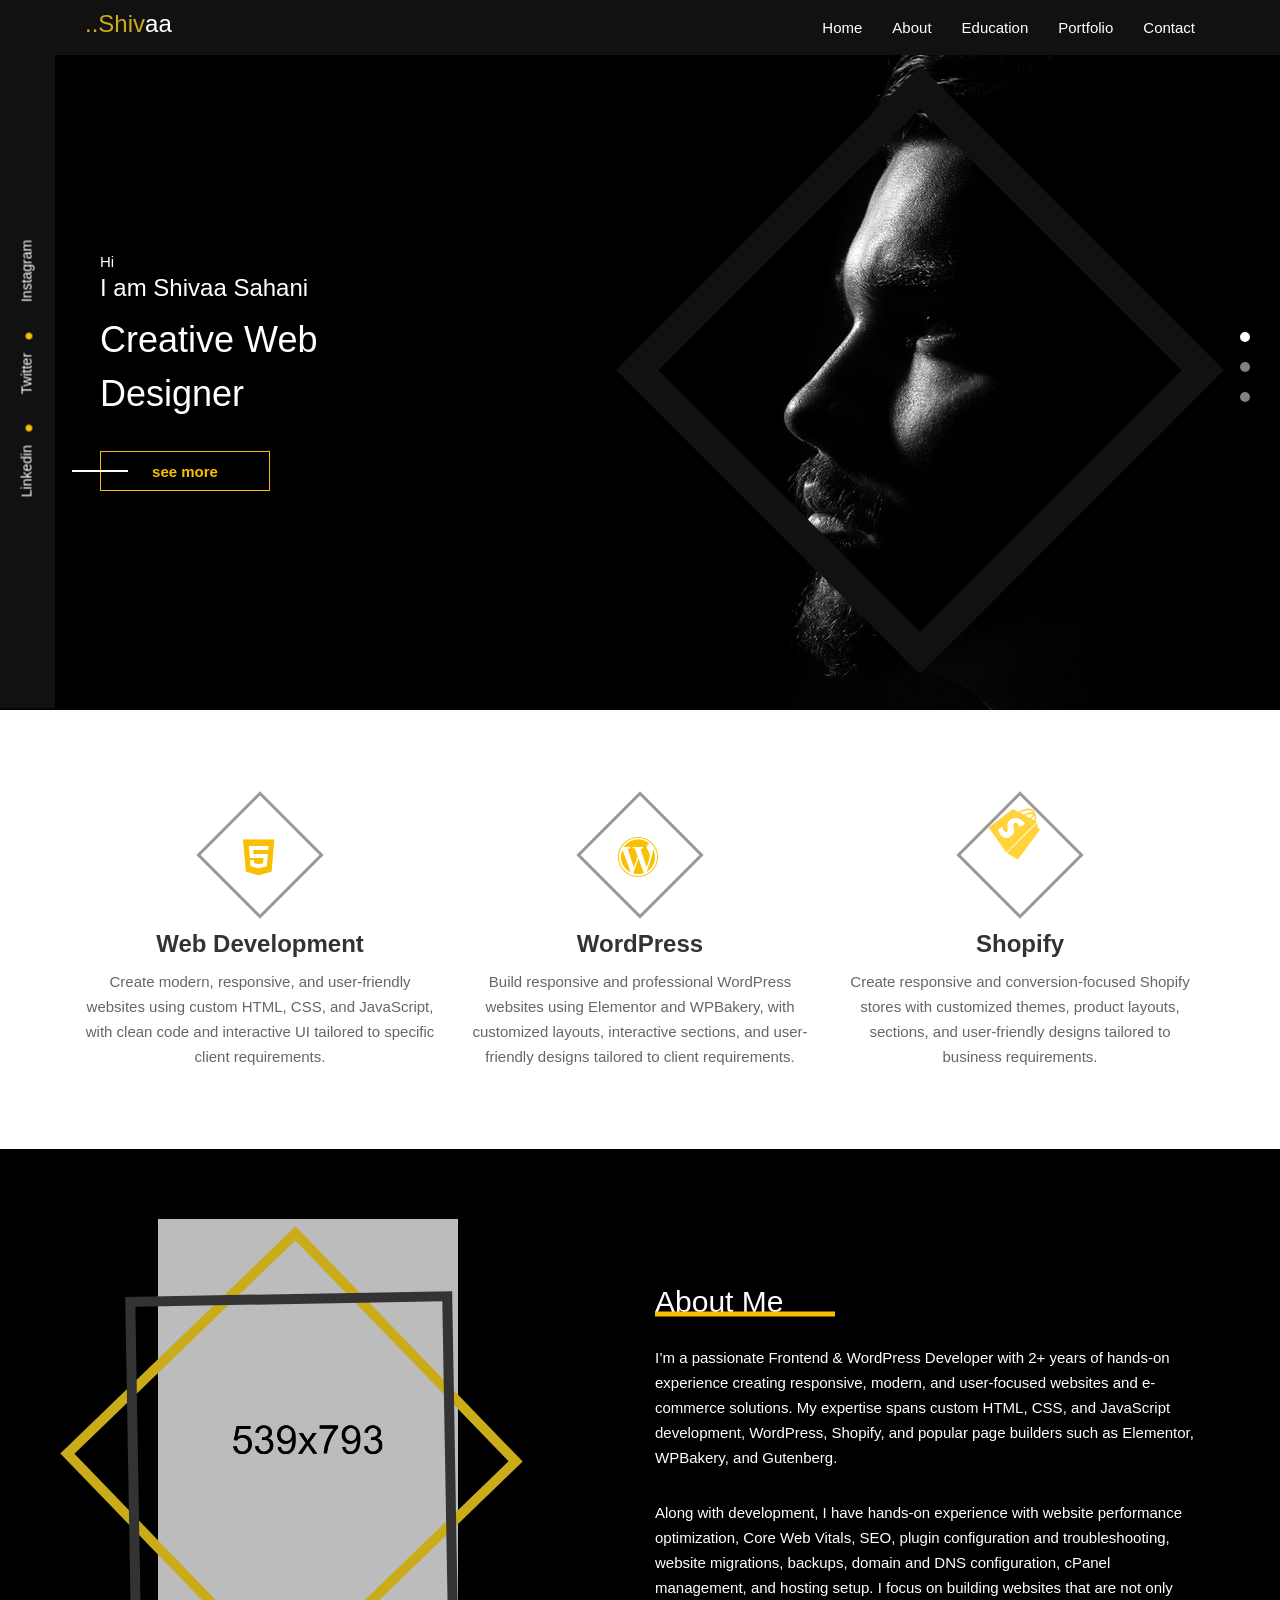
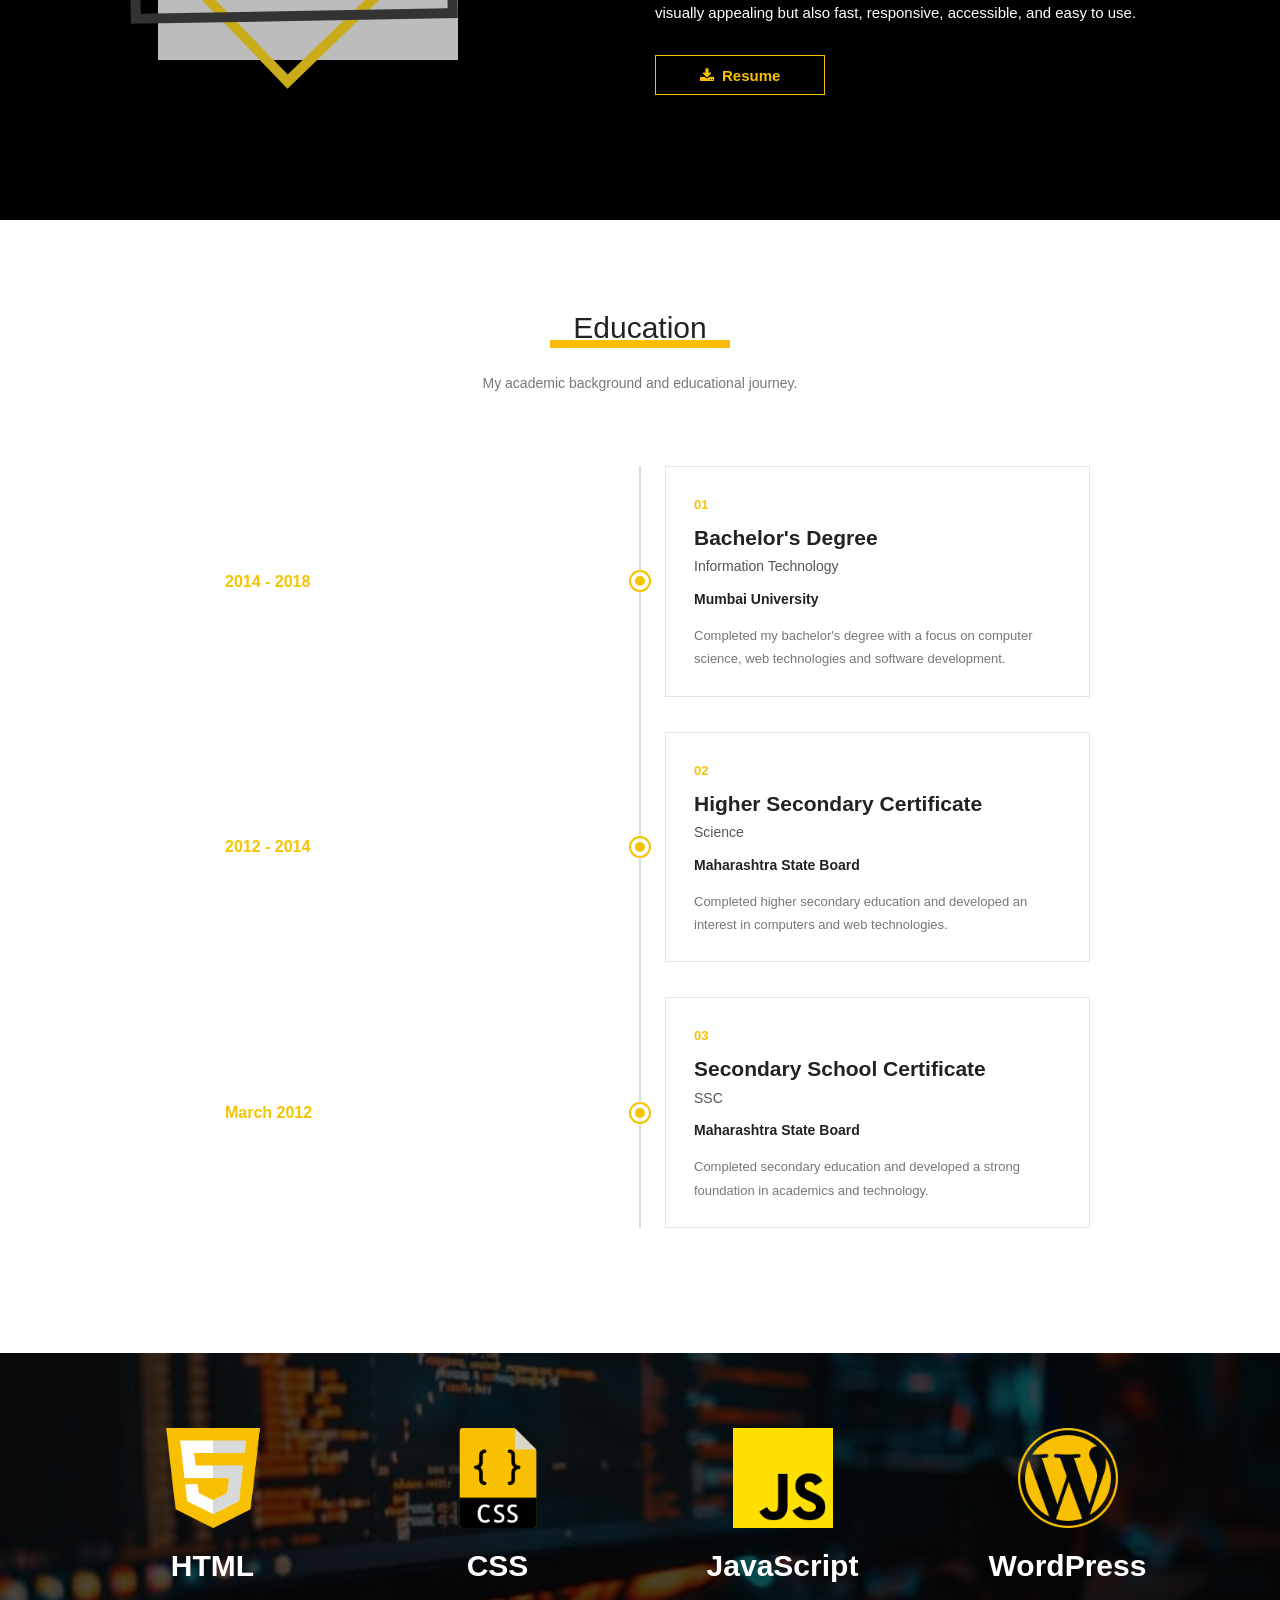
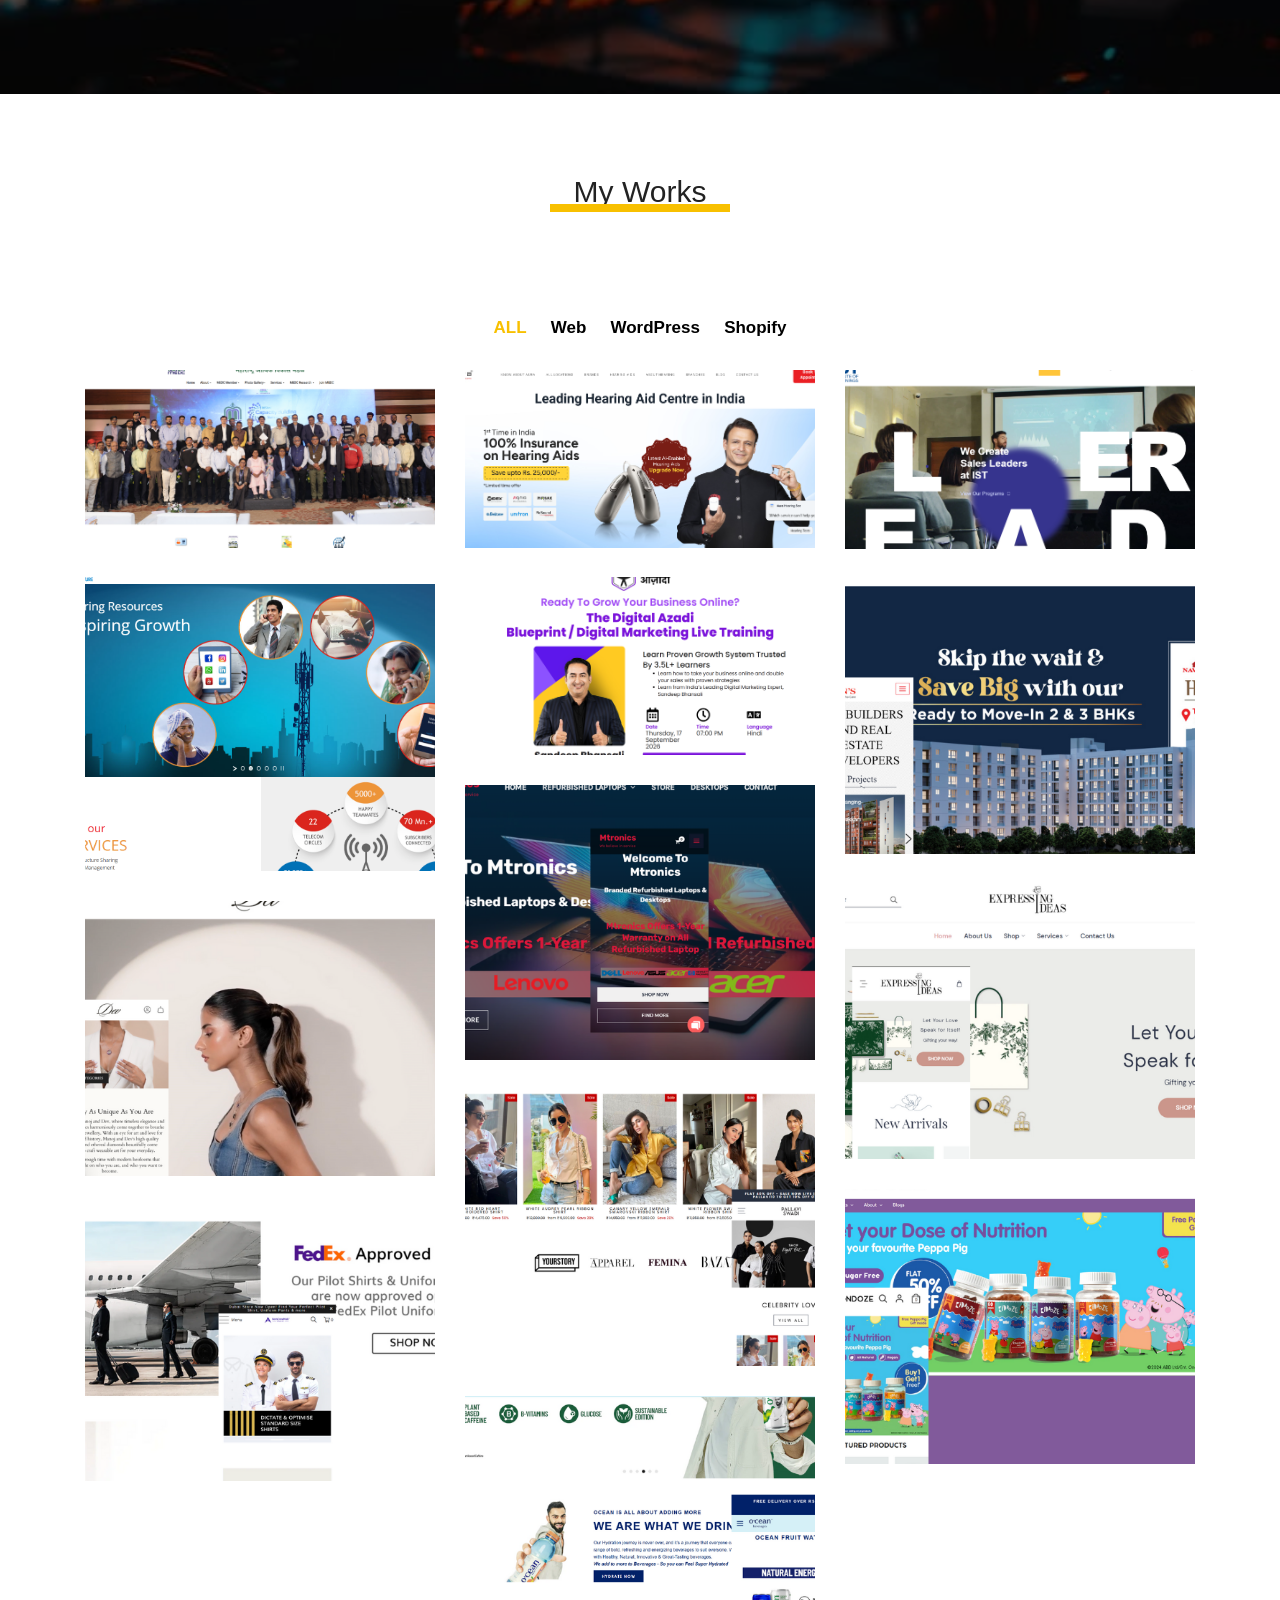
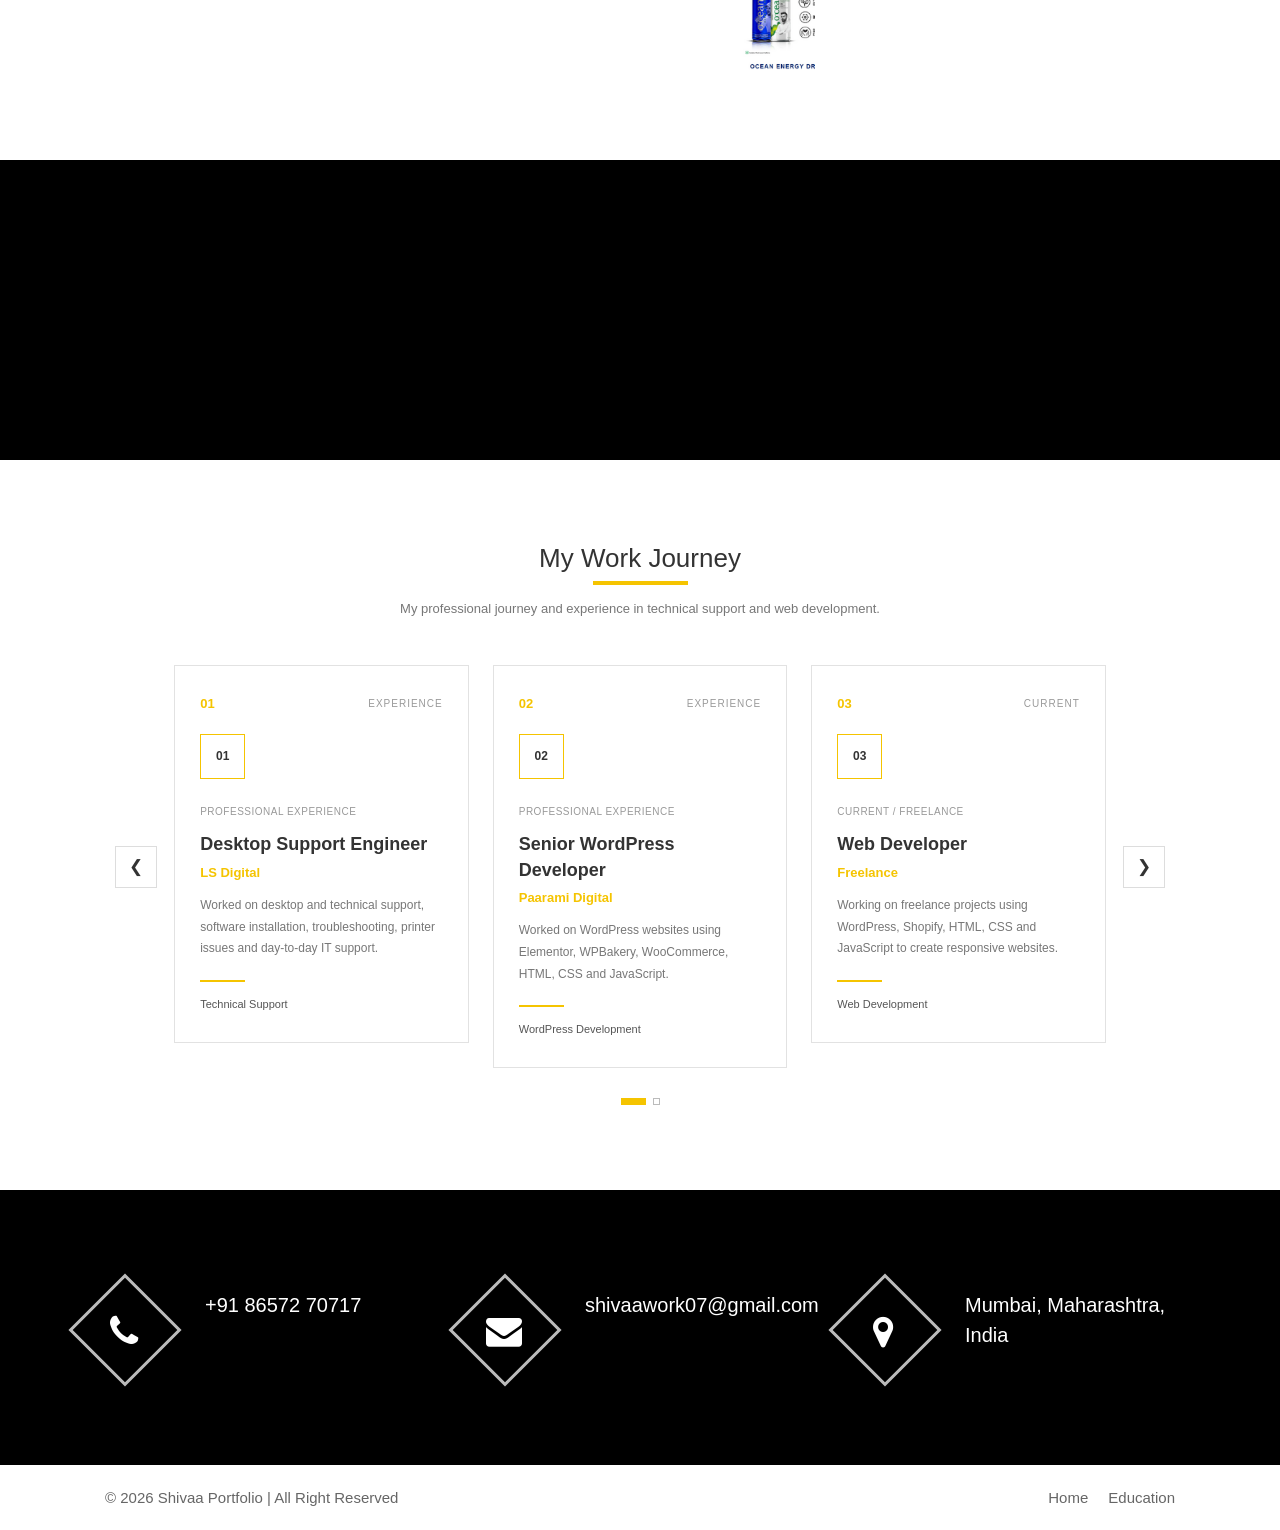
==== index.html @ a4d8ce39 "My Portfolio First Commit" ====
<!doctype html>
<html class="no-js" lang="">

<head>
    <meta charset="utf-8">
    <meta http-equiv="x-ua-compatible" content="ie=edge">
    <title>Shivaa Sahani | Portfolio</title>
    <meta name="description" content="">
    <meta name="viewport" content="width=device-width, initial-scale=1">
    <link rel="manifest" href="site.webmanifest">
    <link rel="shortcut icon" type="image/png" href="img/favicon.png">
    <!-- Place favicon.ico in the root directory -->
    <!-- normalize.css -->
    <link rel="stylesheet" href="css/normalize.css">
    <!-- bootstrap.min. -->
    <link rel="stylesheet" href="css/bootstrap.min.css">
    <!-- slicknav.min.css -->
    <link rel="stylesheet" href="css/slicknav.min.css">
    <!--font-awesome.min.css -->
    <link rel="stylesheet" href="css/font-awesome.min.css">
    <!-- owl.carousel.min.css -->
    <link rel="stylesheet" href="css/owl.carousel.min.css">
    <!-- main.css -->
    <link rel="stylesheet" href="main.css">
    <!-- responsive.css -->
    <link rel="stylesheet" href="css/responsive.css">
</head>

<body>
    <!-- prelaoder start -->
    <!-- <div id="preloader-wrapper">
        <div class="preloader-wave-effect"></div>
    </div> -->
    <!-- prelaoder end -->
    <header class="sticky-header">
        <div class="header-area">
            <div class="container">
                <div class="row">
                    <div class="col-lg-3 col-sm-4">
                        <div class="logo">
                            <a href="index.html">
                                <h1><span>..Shiv</span>aa</h1>
                            </a>
                        </div>
                    </div>
                    <div class="col-lg-9 col-sm-8 d-none d-lg-block ">
                        <div class="header-menu">
                            <ul class=" mobail-menu d-flex">
                                <li><a href="#home">Home</a></li>
                                <li><a href="#about">About</a></li>
                                <li><a href="#education">Education</a></li>
                                <li><a href="#portfolio">Portfolio</a></li>
                                <!-- <li><a href="#">pages</a>
                                    <ul class="dropdown_style">
                                        <li><a href="blog.html">blog</a></li>
                                        <li><a href="blog-details.html">blog details</a></li>
                                    </ul>
                                </li> -->
                                <li><a href="#contact">Contact</a></li>
                            </ul>
                        </div>
                    </div>
                    <div class="col-12 d-block d-lg-none">
                        <div class="menu">
                        </div>
                    </div>
                </div>
            </div>
        </div>
    </header>
    <!-- header-area end -->
    <!-- slider-area start -->
    <div id="home" class="slider-area">
        <div class="social-area d-flex">
            <ul class="d-flex">
                <li>
                    <a href="https://www.linkedin.com/in/shivkumar-sahani/" target="_blank">
                        Linkedin
                        <i class="fa fa-circle" aria-hidden="true"></i>
                    </a>
                </li>
                <li><a href="">Twitter <i class="fa fa-circle" aria-hidden="true"></i></a></li>
                <li><a href="">Instagram</a></li>
            </ul>
        </div>
        <div class="slider-active owl-carousel">
            <div class="single-slider">
                <div class="container">
                    <div class="slider-content">
                        <div class="col-lg-5 col-md-8">
                            <span>Hi</span>
                            <h4>I am Shivaa Sahani</h4>
                            <h2>Creative Web<span class="d-block">Designer</span></h2>
                            <div class="btn-style btn-style2 btn-sub"><a href="#">see more</a></div>
                        </div>
                    </div>
                </div>
            </div>
            <div class="single-slider slider-2">
                <div class="container">
                    <div class="slider-content">
                        <div class="col-lg-5">
                            <span>Hi</span>
                            <h4>I am Shivaa Sahani</h4>
                            <h2>WordPress <span class="d-block">Expert</span></h2>
                            <div class="btn-style btn-style2 btn-sub"><a href="#">see more</a></div>
                        </div>
                    </div>
                </div>
            </div>
            <div class="single-slider">
                <div class="container">
                    <div class="slider-content">
                        <div class="col-lg-5">
                            <span>Hi</span>
                            <h4>I am Shivaa Sahani</h4>
                            <h2>Shopify <span class="d-block"> Developer</span></h2>
                            <div class="btn-style btn-style2 btn-sub"><a href="#">see more</a></div>
                        </div>
                    </div>
                </div>
            </div>
        </div>
    </div>
    <!-- slider-area end -->
    <!-- service-area start -->
    <div class="service-area">
        <div class="container">
            <div class="service-item">
                <div class="row">
                    <div class="col-lg-4 col-md-6">
                        <div class="service-single">
                            <span><i class="fa fa-html5" aria-hidden="true"></i><i class=""></i></span>
                            <h2>Web Development</h2>
                            <p>Create modern, responsive, and user-friendly websites using custom HTML, CSS, and
                                JavaScript, with clean code and interactive UI tailored to specific client requirements.
                            </p>
                            <!-- <a href="#">Read More...</a> -->
                        </div>
                    </div>
                    <div class="col-lg-4 col-md-6">
                        <div class="service-single">
                            <span><i class="fa fa-wordpress" aria-hidden="true"></i></span>
                            <h2>WordPress</h2>
                            <p>Build responsive and professional WordPress websites using Elementor and WPBakery, with
                                customized layouts, interactive sections, and user-friendly designs tailored to client
                                requirements.
                            </p>
                            <!-- <a href="#">Read More...</a> -->
                        </div>
                    </div>
                    <div class="col-lg-4 col-md-6">
                        <div class="service-single">
                            <span>
                                <svg xmlns="http://www.w3.org/2000/svg"
                                    viewBox="0 0 848 848"><!--!Font Awesome Free v7.3.1 by @fontawesome - https://fontawesome.com License - https://fontawesome.com/license/free Copyright 2026 Fonticons, Inc.-->
                                    <path fill="rgb(255, 212, 59)"
                                        d="M388.5 104.1c-.2-1.1-.7-2.1-1.5-2.8s-1.8-1.2-2.9-1.2c-2 0-37.2-.8-37.2-.8s-21.6-20.8-29.6-28.8l0 432.7 125.7-31.2s-54-365.5-54.4-367.9zM288.9 70.5c-1.9-6.1-4.3-11.9-7.2-17.6-10.4-20-26-30.9-44.4-30.9-1.3 0-2.7 .1-4 .4-.4-.8-1.2-1.2-1.6-2-8-8.8-18.4-12.8-30.8-12.4-24 .8-48 18-67.2 48.8-13.6 21.6-24 48.8-26.8 70.1-27.6 8.4-46.8 14.4-47.2 14.8-14 4.4-14.4 4.8-16 18-1.2 10-38 291.8-38 291.8l302.6 52.5 0-438.3c-1.5 .1-2.9 .2-4.4 .4 0 0-5.6 1.6-14.8 4.4zM233.6 87.7c-16 4.8-33.6 10.4-50.8 15.6 4.8-18.8 14.4-37.6 25.6-50 4.4-4.4 10.4-9.6 17.2-12.8 6.8 14.4 8.4 34 8 47.2zM200.8 24.4c5-.2 10 1.1 14.4 3.6-6.4 3.2-12.8 8.4-18.8 14.4-15.2 16.4-26.8 42-31.6 66.5-14.4 4.4-28.8 8.8-42 12.8 8.8-38.4 41.2-96.4 78-97.2zM154.4 244.6c1.6 25.6 69.2 31.2 73.2 91.7 2.8 47.6-25.2 80.1-65.6 82.5-48.8 3.2-75.6-25.6-75.6-25.6l10.4-44s26.8 20.4 48.4 18.8c14-.8 19.2-12.4 18.8-20.4-2-33.6-57.2-31.6-60.8-86.9-3.2-46.4 27.2-93.3 94.5-97.7 26-1.6 39.2 4.8 39.2 4.8l-15.2 57.6s-17.2-8-37.6-6.4c-29.6 2-30 20.8-29.6 25.6zM249.6 82.9c0-12-1.6-29.2-7.2-43.6 18.4 3.6 27.2 24 31.2 36.4-7.2 2-15.2 4.4-24 7.2z" />
                                </svg>
                            </span>
                            <h2>Shopify</h2><i class="fa-brands fa-shopify"></i>
                            <p>Create responsive and conversion-focused Shopify stores with customized themes, product
                                layouts, sections, and user-friendly designs tailored to business requirements.
                            </p>
                            <!-- <a href="#">Read More...</a> -->
                        </div>
                    </div>
                </div>
            </div>
        </div>
    </div>
    <!-- service-area end -->
    <!-- about-area start -->
    <div id="about" class="about-area">
        <div class="container">
            <div class="about-item">
                <div class="row">
                    <div class="col-lg-5">
                        <div class="about-img">
                            <img src="img/about/1.jpg" alt="">
                        </div>
                    </div>
                    <div class="col-lg-6  offset-lg-1">
                        <div class="about-content">
                            <h2>About Me</h2>
                            <p>I’m a passionate Frontend & WordPress Developer with 2+ years of hands-on experience
                                creating responsive, modern, and user-focused websites and e-commerce solutions. My
                                expertise spans custom HTML, CSS, and JavaScript development, WordPress, Shopify, and
                                popular page builders such as Elementor, WPBakery, and Gutenberg. </p>
                            <p>Along with development, I have hands-on experience with website performance optimization,
                                Core Web Vitals, SEO, plugin configuration and troubleshooting, website migrations,
                                backups, domain and DNS configuration, cPanel management, and hosting setup. I focus on
                                building websites that are not only visually appealing but also fast, responsive,
                                accessible, and easy to use.</p>
                            <div class="btn-style">
                                <a href="./files/SHIVKUMAR_SAHANI_0.1.pdf" download>
                                    <i class="fa fa-download"></i>&nbsp;
                                    Resume
                                </a>
                            </div>
                        </div>
                    </div>
                </div>
            </div>
        </div>
    </div>
    <!-- about-area end -->
    <!-- ========================= EDUCATION SECTION START ========================= -->
    <section class="education-section" id="education">
        <div class="container">

            <!-- Section Heading -->
            <div class="section-title">
                <h2>Education</h2>
                <!-- <span></span> -->
                <p>
                    My academic background and educational journey.
                </p>
            </div>

            <!-- Education Timeline -->
            <div class="education-timeline">

                <!-- Education Item 1 -->
                <div class="education-item">

                    <div class="education-year">
                        <span>2014 - 2018</span>
                    </div>

                    <div class="education-dot"></div>

                    <div class="education-content">
                        <span class="education-number">01</span>

                        <h3>Bachelor's Degree</h3>

                        <h4>Information Technology</h4>

                        <p class="education-institute">
                            Mumbai University
                        </p>

                        <p class="education-description">
                            Completed my bachelor's degree with a focus on
                            computer science, web technologies and software
                            development.
                        </p>
                    </div>

                </div>


                <!-- Education Item 2 -->
                <div class="education-item">

                    <div class="education-year">
                        <span>2012 - 2014</span>
                    </div>

                    <div class="education-dot"></div>

                    <div class="education-content">
                        <span class="education-number">02</span>

                        <h3>Higher Secondary Certificate</h3>

                        <h4>Science</h4>

                        <p class="education-institute">
                            Maharashtra State Board
                        </p>

                        <p class="education-description">
                            Completed higher secondary education and developed
                            an interest in computers and web technologies.
                        </p>
                    </div>

                </div>


                <!-- Education Item 3 -->
                <div class="education-item">

                    <div class="education-year">
                        <span>March 2012</span>
                    </div>

                    <div class="education-dot"></div>

                    <div class="education-content">
                        <span class="education-number">03</span>

                        <h3>Secondary School Certificate</h3>

                        <h4>SSC</h4>

                        <p class="education-institute">
                            Maharashtra State Board
                        </p>

                        <p class="education-description">
                            Completed secondary education and developed a strong
                            foundation in academics and technology.
                        </p>
                    </div>

                </div>

            </div>

        </div>
    </section>
    <!-- ========================= EDUCATION SECTION END ========================= -->
    <!-- testimonial-area start -->
    <div class="testimonial-area">
        <div class="container">
            <div class="testimonial-active owl-carousel ">
                <div class="testimonial-single text-center">
                    <div class="testimonial-img">
                        <img src="img/testimonial/HTML.png" alt="">
                    </div>
                    <div class="testimonial-content">
                        <!-- <p><i class="fa fa-quote-left" aria-hidden="true"></i> There are many variations of passages of
                            Lorem Ipsum available, but the majority have suffered alteration in some form, by injected
                            humour,</p> -->
                        <h4>HTML</h4>
                        <!-- <span>Mumbai University</span> -->
                    </div>

                </div>
                <div class="testimonial-single text-center">
                    <div class="testimonial-img">
                        <img src="img/testimonial/CSS.png" alt="">
                    </div>
                    <div class="testimonial-content">
                        <h4>CSS</h4>
                    </div>
                </div>
                <div class="testimonial-single text-center">
                    <div class="testimonial-img">
                        <img src="img/testimonial/js.png" alt="">
                    </div>
                    <div class="testimonial-content">
                        <h4>JavaScript</h4>
                    </div>
                </div>
                <div class="testimonial-single text-center">
                    <div class="testimonial-img">
                        <img src="img/testimonial/wordpress-logo.png" alt="">
                    </div>
                    <div class="testimonial-content">
                        <h4>WordPress</h4>
                    </div>
                </div>
                <div class="testimonial-single text-center">
                    <div class="testimonial-img">
                        <img src="img/testimonial/shopify.png" alt="">
                    </div>
                    <div class="testimonial-content">
                        <h4>Shopify</h4>
                    </div>
                </div>
                <div class="testimonial-single text-center">
                    <div class="testimonial-img">
                        <img src="img/testimonial/react.png" alt="">
                    </div>
                    <div class="testimonial-content">
                        <h4>React.js</h4>
                    </div>
                </div>
                <div class="testimonial-single text-center">
                    <div class="testimonial-img">
                        <img src="img/testimonial/python.png" alt="">
                    </div>
                    <div class="testimonial-content">
                        <h4>Python</h4>
                    </div>
                </div>
            </div>
        </div>
    </div>
    <!-- testimonial-area end -->
    <!-- protfolio-area start -->
    <div id="portfolio" class="prtfolio-area">
        <div class="container">
            <div class="row">
                <div class="col-lg-12">
                    <div class="section-title text-center">
                        <h2>My Works</h2>
                    </div>
                </div>
            </div>
            <div class="col-lg-12">
                <div class="portfolio-menu text-center">
                    <button class="active" data-filter="*">ALL</button>
                    <button data-filter=".cat1" class="">Web </button>
                    <button data-filter=".cat2" class="">WordPress</button>
                    <button data-filter=".cat3" class="">Shopify</button>
                    <!-- <button data-filter=".cat4" class="">Card</button> -->
                    <!-- <button data-filter=".cat5" class="">Development</button> -->
                </div>
            </div>
            <div class="row grid">
                <!-- ------------- custom HTML ------------- -->
                <div class="col-lg-4 grid-item cat1col-sm-6 cat1">
                    <div class="protfolio-img">
                        <a href="https://medcindia.com/" target="_blank">
                            <img src="img/protfolio/mh.png" alt="">
                            <div class="protfolio-content">
                                <h4>MEDC</h4>
                                <span>Maharashtra Economic Development Council</span>
                            </div>
                        </a>
                    </div>
                </div>
                <!-- ------------------- WordPress ------------ -->
                <div class="col-lg-4 grid-item cat2 col-sm-6">
                    <div class="protfolio-img">
                        <a href="https://aurahearingaid.com/" target="_blank">
                            <img src="img/protfolio/aura.png" alt="">
                            <div class="protfolio-content">
                                <h4>Aura</h4>
                                <span>Aura Hearing Aid</span>
                            </div>
                        </a>
                    </div>
                </div>
                <div class="col-lg-4 grid-item cat2 col-sm-6">
                    <div class="protfolio-img">
                        <a href="https://www.istskills.com/" target="_blank">
                            <img src="img/protfolio/ist.png" alt="">
                            <div class="protfolio-content">
                                <h4>IST Institute</h4>
                                <span>Institute of Skills & Trainings</span>
                            </div>
                        </a>
                    </div>
                </div>
                <div class="col-lg-4 grid-item cat2 col-sm-6">
                    <div class="protfolio-img">
                        <a href="https://www.gtlinfra.com/" target="_blank">
                            <img src="img/protfolio/gtl.png" alt="">
                            <div class="protfolio-content">
                                <h4>GTL Infra</h4>
                                <span>Infrastructure</span>
                            </div>
                        </a>
                    </div>
                </div>
                <div class="col-lg-4 grid-item cat2 col-sm-6">
                    <div class="protfolio-img">
                        <a href="https://lp.digitalazadi.com/" target="_blank">
                            <img src="img/protfolio/digital_azadi.png" alt="">
                            <div class="protfolio-content">
                                <h4>Digital Azadi</h4>
                                <span>Digital Marketing</span>
                            </div>
                        </a>
                    </div>
                </div>
                <div class="col-lg-4 grid-item cat2 col-sm-6">
                    <div class="protfolio-img">
                        <a href="https://navins.in/" target="_blank">
                            <img src="img/protfolio/navins.png" alt="">
                            <div class="protfolio-content">
                                <h4>Navins </h4>
                                <span>The Home Makers Who care</span>
                            </div>
                        </a>
                    </div>
                </div>
                <div class="col-lg-4 grid-item cat2 col-sm-6">
                    <div class="protfolio-img">
                        <a href="https://mtronics.in/" target="_blank">
                            <img src="img/protfolio/mtronics.png" alt="">
                            <div class="protfolio-content">
                                <h4>M-Tronics</h4>
                                <span>Refurbished Laptops</span>
                            </div>
                        </a>
                    </div>
                </div>
                <!-- -------------- Shopify ------------ -->
                <div class="col-lg-4 grid-item cat3 col-sm-6">
                    <div class="protfolio-img">
                        <a href="https://expressingideas.in/" target="_blank">
                            <img src="img/protfolio/ExpressingIdeas.png" alt="">
                            <div class="protfolio-content">
                                <h4>Expressing Ideas </h4>
                                <span>Envelopes</span>
                            </div>
                        </a>
                    </div>
                </div>
                <div class="col-lg-4 grid-item cat3 col-sm-6">
                    <div class="protfolio-img">
                        <a href="https://jewelsbydev.com/" target="_blank">
                            <img src="img/protfolio/manoAndDev.png" alt="">
                            <div class="protfolio-content">
                                <h4>Jewelsbydev</h4>
                                <span>Jewellery</span>
                            </div>
                        </a>
                    </div>
                </div>
                <div class="col-lg-4 grid-item cat3 col-sm-6">
                    <div class="protfolio-img">
                        <a href="https://pallaviswadi.com/" target="_blank">
                            <img src="img/protfolio/pallaviSwadi.png" alt="">
                            <div class="protfolio-content">
                                <h4>Pallavi Swadi</h4>
                                <span>Cloth</span>
                            </div>
                        </a>
                    </div>
                </div>
                <div class="col-lg-4 grid-item cat3 col-sm-6">
                    <div class="protfolio-img">
                        <a href="https://www.fundozedaily.com/" target="_blank">
                            <img src="img/protfolio/fundoze.png" alt="">
                            <div class="protfolio-content">
                                <h4>Fundoze</h4>
                                <span>Nutrition</span>
                            </div>
                        </a>
                    </div>
                </div>
                <div class="col-lg-4 grid-item cat3 col-sm-6">
                    <div class="protfolio-img">
                        <a href="https://bomcrewmall.com/" target="_blank">
                            <img src="img/protfolio/bomCrewMall.png" alt="">
                            <div class="protfolio-content">
                                <h4>BomCrewMall</h4>
                                <span>Uniforms & Gear</span>
                            </div>
                        </a>
                    </div>
                </div>
                <div class="col-lg-4 grid-item cat3 col-sm-6">
                    <div class="protfolio-img">
                        <a href="https://oceanbeverages.in/" target="_blank">
                            <img src="img/protfolio/ocean.png" alt="">
                            <div class="protfolio-content">
                                <h4>Ocean Beverages</h4>
                                <span>Drink Water</span>
                            </div>
                        </a>
                    </div>
                </div>

                <!-- <div class="col-lg-4 grid-item cat1 cat5 cat4 col-sm-6">
                    <div class="protfolio-img">
                        <img src="img/protfolio/5.jpg" alt="">
                        <div class="protfolio-content">
                            <h4>Mock Up Design</h4>
                            <span>Print Design</span>
                        </div>
                    </div>
                </div>
                <div class="col-lg-4 grid-item cat1 cat5 cat3 col-sm-6">
                    <div class="protfolio-img">
                        <img src="img/protfolio/4.jpg" alt="">
                        <div class="protfolio-content">
                            <h4>Mock Up Design</h4>
                            <span>Print Design</span>
                        </div>
                    </div>
                </div>
                <div class="col-lg-4 grid-item cat5 cat2 cat3  col-sm-6">
                    <div class="protfolio-img">
                        <img src="img/protfolio/6.jpg" alt="">
                        <div class="protfolio-content">
                            <h4>Mock Up Design</h4>
                            <span>Print Design</span>
                        </div>
                    </div>
                </div> -->
            </div>
        </div>
    </div>
    <!-- protfolio-area end -->

    <!-- bg Banner start -->
    <section class="hero-video">

        <video class="hero-video-bg" autoplay muted loop playsinline preload="auto">
            <source src="/files/bg-video.mp4" type="video/mp4">
            Your browser does not support the video tag.
        </video>

        <div class="hero-overlay"></div>
    </section>
    <!-- bg Banner end -->

    <!-- My Wokr journey start -->
    <section class="work-journey" id="work-journey">

        <div class="work-journey-container">

            <!-- Section Heading -->
            <div class="work-journey-title">
                <h2>My Work Journey</h2>
                <span></span>
            </div>

            <p class="work-journey-intro">
                My professional journey and experience in technical
                support and web development.
            </p>


            <!-- Slider -->
            <div class="journey-slider">

                <!-- Previous Button -->
                <button class="journey-arrow journey-prev" aria-label="Previous experience">
                    &#10094;
                </button>


                <!-- Slider View -->
                <div class="journey-slider-view">

                    <div class="journey-track">


                        <!-- =================================
                         SLIDE 01
                    ================================= -->

                        <div class="journey-slide">

                            <div class="journey-card">

                                <div class="journey-card-top">

                                    <span class="journey-number">
                                        01
                                    </span>

                                    <span class="journey-label">
                                        Experience
                                    </span>

                                </div>

                                <div class="journey-icon">
                                    <span>01</span>
                                </div>

                                <span class="journey-period">
                                    Professional Experience
                                </span>

                                <h3>
                                    Desktop Support Engineer
                                </h3>

                                <h4>
                                    LS Digital
                                </h4>

                                <p>
                                    Worked on desktop and technical support,
                                    software installation, troubleshooting,
                                    printer issues and day-to-day IT support.
                                </p>

                                <div class="journey-line"></div>

                                <span class="journey-role">
                                    Technical Support
                                </span>

                            </div>

                        </div>


                        <!-- =================================
                         SLIDE 02
                    ================================= -->

                        <div class="journey-slide">

                            <div class="journey-card">

                                <div class="journey-card-top">

                                    <span class="journey-number">
                                        02
                                    </span>

                                    <span class="journey-label">
                                        Experience
                                    </span>

                                </div>

                                <div class="journey-icon">
                                    <span>02</span>
                                </div>

                                <span class="journey-period">
                                    Professional Experience
                                </span>

                                <h3>
                                    Senior WordPress Developer
                                </h3>

                                <h4>
                                    Paarami Digital
                                </h4>

                                <p>
                                    Worked on WordPress websites using
                                    Elementor, WPBakery, WooCommerce,
                                    HTML, CSS and JavaScript.
                                </p>

                                <div class="journey-line"></div>

                                <span class="journey-role">
                                    WordPress Development
                                </span>

                            </div>

                        </div>


                        <!-- =================================
                         SLIDE 03
                    ================================= -->

                        <div class="journey-slide">

                            <div class="journey-card">

                                <div class="journey-card-top">

                                    <span class="journey-number">
                                        03
                                    </span>

                                    <span class="journey-label">
                                        Current
                                    </span>

                                </div>

                                <div class="journey-icon">
                                    <span>03</span>
                                </div>

                                <span class="journey-period">
                                    Current / Freelance
                                </span>

                                <h3>
                                    Web Developer
                                </h3>

                                <h4>
                                    Freelance
                                </h4>

                                <p>
                                    Working on freelance projects using
                                    WordPress, Shopify, HTML, CSS and
                                    JavaScript to create responsive websites.
                                </p>

                                <div class="journey-line"></div>

                                <span class="journey-role">
                                    Web Development
                                </span>

                            </div>

                        </div>


                        <!-- =================================
                         SLIDE 04
                    ================================= -->

                        <div class="journey-slide">

                            <div class="journey-card">

                                <div class="journey-card-top">

                                    <span class="journey-number">
                                        04
                                    </span>

                                    <span class="journey-label">
                                        Skills
                                    </span>

                                </div>

                                <div class="journey-icon">
                                    <span>04</span>
                                </div>

                                <span class="journey-period">
                                    Professional Growth
                                </span>

                                <h3>
                                    Frontend Developer
                                </h3>

                                <h4>
                                    HTML • CSS • JavaScript
                                </h4>

                                <p>
                                    Continued developing frontend skills
                                    with responsive layouts, custom
                                    interfaces and modern web technologies.
                                </p>

                                <div class="journey-line"></div>

                                <span class="journey-role">
                                    Frontend Development
                                </span>

                            </div>

                        </div>


                    </div>

                </div>


                <!-- Next Button -->
                <button class="journey-arrow journey-next" aria-label="Next experience">
                    &#10095;
                </button>

            </div>


            <!-- Slider Dots -->
            <div class="journey-dots"></div>

        </div>

    </section>
    <!-- My Wokr journey end -->
    <!-- news-area start -->
    <!-- <div id="blog" class="news-area">
        <div class="container">
            <div class="row">
                <div class="col-lg-12">
                    <div class="section-title section-title2 text-center">
                        <h2>Latest News</h2>
                    </div>
                </div>
            </div>
            <div class="row">
                <div class="col-lg-4 col-md-6">
                    <div class="news-single">
                        <div class="news-img">
                            <img src="img/news/1.jpg" alt="">
                        </div>
                        <div class="news-content">
                            <h4>Everything is easy when you think it easy</h4>
                            <a href="#">By : Admin</a>
                            <p>simply dummy text of the printing and typesetting industry. Lorem Ipsum has been the
                                industry's standard dummy text ever since</p>
                            <div class="btn-2"><a href="#">Read More</a></div>
                        </div>
                    </div>
                </div>
                <div class="col-lg-4 col-md-6">
                    <div class="news-single">
                        <div class="news-img">
                            <img src="img/news/2.jpg" alt="">
                        </div>
                        <div class="news-content">
                            <h4>Everything is easy when you think it easy</h4>
                            <a href="#">By : Admin</a>
                            <p>simply dummy text of the printing and typesetting industry. Lorem Ipsum has been the
                                industry's standard dummy text ever since</p>
                            <div class="btn-2"><a href="#">Read More</a></div>
                        </div>
                    </div>
                </div>
                <div class="col-lg-4 col-md-6">
                    <div class="news-single">
                        <div class="news-img">
                            <img src="img/news/3.jpg" alt="">
                        </div>
                        <div class="news-content">
                            <h4>Everything is easy when you think it easy</h4>
                            <a href="#">By : Admin</a>
                            <p>simply dummy text of the printing and typesetting industry. Lorem Ipsum has been the
                                industry's standard dummy text ever since</p>
                            <div class="btn-2"><a href="#">Read More</a></div>
                        </div>
                    </div>
                </div>
            </div>
        </div>
    </div> -->
    <!-- news-area end -->

    <!-- contact area start -->
    <!-- <div id="contact" class="contact-area">
        <div class="container">
            <div class="row">
                <div class="col-lg-12">
                    <div class="section-title section-title2 text-center">
                        <h2>contact me</h2>
                    </div>
                </div>
            </div>
            <div class="row">
                <div class="col-lg-3 col-md-4">
                    <div class="contact-info">
                        <h4>Contact Info.</h4>
                        <ul>
                            <li><i class="fa fa-map-marker"></i></li>
                            <li>Your street 310,Your Area Dremshot,Califonia, USA</li>
                        </ul>
                        <ul>
                            <li><i class="fa fa-mobile"></i></li>
                            <li>(11) 0123-45678</li>
                        </ul>
                        <ul>
                            <li><i class="fa fa-envelope"></i></li>
                            <li>your email@yahoo.com</li>
                        </ul>
                    </div>
                </div>
                <div class="col-lg-9 col-md-8"> -->
    <!-- leave comment area start -->
    <!-- <div class="form-area">
                        <h4 class="comment-title">Send Your Message</h4>
                        <p class="cnt-subtitle">Duis aliquet metus vel nunc convallis placerat. Maecenas erat dui,
                            rhoncus a est vel,</p>
                        <div class="screen-reader-response"></div>
                        <form action="mail.php" method="post" id="cf">
                            <div class="row">
                                <div class="col-md-6">
                                    <input type="text" id="name" name="name" placeholder="Name">
                                </div>
                                <div class="col-md-6">
                                    <input type="text" id="phone" name="phone" placeholder="Phone Number">
                                </div>
                            </div>
                            <div class="row">
                                <div class="col-md-6">
                                    <input type="text" id="name" name="name" placeholder="Name">
                                </div>
                                <div class="col-md-6">
                                    <input type="text" id="phone" name="phone" placeholder="Phone Number">
                                </div>
                            </div>
                            <textarea name="msg" id="msg" placeholder="Type Comment"></textarea>
                            <input type="submit" name="submit" id="c_submit" value="Submit Now">
                        </form>
                    </div> -->
    <!-- leave comment area end -->
    <!-- </div>
            </div>
        </div>
    </div> -->
    <!-- contact area end -->
    <!-- footer-area start -->
    <div class="footer-area" id="contact">
        <div class="container">
            <div class="footer-item">
                <div class="row">
                    <div class="col-lg-4 col-md-4">
                        <div class="footer-single">
                            <ul>
                                <li>
                                    <a href="tel:+918657270717">
                                        <span>
                                            <i class="fa fa-phone"></i>
                                        </span>
                                        +91 86572 70717
                                    </a>
                                </li>
                            </ul>
                        </div>
                    </div>
                    <div class="col-lg-4 col-md-4">
                        <div class="footer-single">
                            <ul>
                                <li>
                                    <a href="mailto:shivaawork07@gmail.com">
                                        <span>
                                            <i class="fa fa-envelope"></i>
                                        </span>shivaawork07@gmail.com
                                    </a>
                                </li>
                            </ul>
                        </div>
                    </div>
                    <div class="col-lg-4 col-md-4">
                        <div class="footer-single">
                            <ul>
                                <li>
                                    <a href="#">
                                        <span><i class="fa fa-map-marker"></i></span>
                                        Mumbai, Maharashtra, India
                                    </a>
                                </li>
                            </ul>
                        </div>
                    </div>
                </div>
            </div>
        </div>
    </div>
    <!-- footer-area end -->
    <!-- footer-sub-area start-->
    <div class="footer-sub-area">
        <div class="container">
            <div class="footer-sub-content">
                <div class="row">
                    <div class="col-lg-6 col-sm-6">
                        <span>&copy; 2026 Shivaa Portfolio | All Right Reserved</span>
                    </div>
                    <div class="col-lg-6 col-sm-6">
                        <ul class="d-flex">
                            <li><a href="/">home</a></li>
                            <li><a href="#education">Education</a></li>
                            <!-- <li><a href="#contact">contact us</a></li> -->
                        </ul>
                    </div>
                </div>
            </div>
        </div>
    </div>
    <!-- footer-sub-area end-->
    <!-- scroll up start-->
    <a href="#scrolltop" class="scrollup"><i class="fa fa-angle-up"></i></a>
    <!-- scroll up end-->
    <!-- all js here -->
    <!-- modernizr-3.5.0.min.js -->
    <script src="js/vendor/modernizr-3.5.0.min.js"></script>
    <!-- jquery latest version -->
    <script src="js/vendor/jquery-3.2.1.min.js"></script>
    <!-- owl.carousel.min.js -->
    <script src="js/owl.carousel.min.js"></script>
    <!-- jquery.slicknav.min.js -->
    <script src="js/jquery.slicknav.min.js"></script>
    <!-- jquery-sticky-menu.js -->
    <script src="js/jquery-sticky-menu.js"></script>
    <!-- imageloded.min.js -->
    <script src="js/imageloded.min.js"></script>
    <!-- isotop.min.js -->
    <script src="js/isotop.min.js"></script>
    <!-- easing-min.js -->
    <script src="js/easing-min.js"></script>
    <!-- main.js -->
    <script src="js/main.js"></script>
</body>

</html>
---- main.css ----
/*-----------------------------------------------------------------------------------

    Template Name: amee.. - One Page paralax Portfolio Html Template
    Template URI: https://wpocean.com/tf/html/amee
    Description: amee.. - One Page paralax Portfolio Html Template
    Author: irsfoundation
    Author URI: https://wpocean.com
    Version: 1.0

-----------------------------------------------------------------------------------
    
    CSS INDEX
    ===================
  
    1. Home One
        1.1 Header Area
        1.2 slider-area
        1.3 service-area
        1.4 about-area
        1.5 protfolio-area
        1.6 testimonial-area
        1.7 news-area
        1.8 contact-area
        1.9 footer-area
        1.10 footer-sub-area

    8. Blog
    9.blog-details


-----------------------------------------------------------------------------------*/


/*============================================
* 1. Home One / 1.1 Header Area
*=============================================*/

* {
    margin: 0;
    padding: 0;
}

@import url('https://fonts.googleapis.com/css?family=Poppins:300,400,500,600,700');

body {
    color: #666;
    font-family: 'Poppins', sans-serif;
    font-size: 15px;
    line-height: 25px;
}

h1,
h2,
h3,
h4,
h5,
h6 {
    color: #333;
    margin-bottom: 10px;
}

p {
    margin: 0px;
}

img {
    max-width: 100%;
}

a {
    text-decoration: none;
    color: #333;
}

div,
button,
a,
i {
    transition: all .3s;
    -webkit-transition: all .3s;
    -moz-transition: all .3s;
}

a:hover {
    color: #00a3be;
}

a:hover,
a:active.a:focus {
    text-decoration: none;
}

ul {
    margin: 0;
    padding: 0;
    list-style: none;
}

.header-area {
    background: #111;
}
.header-area2{
    background: transparent;
  
}

.sticky-header.sticky .header-area2{
    background: #111;
}
.logo h1 {
    font-size: 24px;
    font-weight: 500;
    margin-top: 10px;
    color: #fff;
}

.logo span {
    color: #caab1a;
}

.header-menu ul {
    justify-content: flex-end;
}

.header-menu ul li a {
    display: block;
    padding: 15px 0;
    position: relative;
    margin-right: 30px;
    color: #fff;
    text-transform: capitalize;
    z-index: 1;
}

.header-menu ul li a:before {
    content: "";
    position: absolute;
    left: 0;
    top: 50%;
    width: 100%;
    height: 5px;
    background: #f8c000;
    bottom: 0;
    transform: translateY(-50%);
    margin-top: 6px;
    z-index: -1;
    opacity: 0;
    transition: all .3s;
    -webkit-transition: all .3s;
    -moz-transition: all .3s;
}

.header-menu ul li a:hover:before {
    opacity: 1;
}

.header-menu ul li {
    position: relative;
}

ul.dropdown_style {
    position: absolute;
    width: 200px;
    background: #111;
    padding: 20px;
    top: 100%;
    left: 0;
    opacity: 0;
    visibility: hidden;
    transition: all .5s;
    transform-origin: top;
    transform: scaleY(0);
}

ul.dropdown_style li a {
    padding: 0px;
    display: inline-block;
    padding: 5px 0;
}

.header-menu ul li:hover ul {
    transform: scaleY(1);
    opacity: 1;
    visibility: visible;
}

.header-menu ul li:last-child a {
    margin-right: 0px;
}

.slicknav_menu {
    background: none;
}

.slicknav_btn {
    margin-top: -40px;
    margin-right: -6px;
}

.slicknav_menu .slicknav_menutxt {
    display: none;
}

.slicknav_nav a {
    outline: none;
}

.slicknav_menu .slicknav_icon {
    padding: 0px;
    margin-right: 5px;
}

.sticky-header {
    width: 100%;
    z-index: 99;
    position: fixed;
}

.slicknav_nav a:hover{
    background: transparent;
    color: #fff;
}
.slicknav_nav .slicknav_row:hover {
    background: transparent;
}
.slicknav_nav .slicknav_arrow {
    float: right;
}
.slicknav_nav ul{
    position: static !important;
    visibility: visible;
    opacity: 1;
    transform: scaleY(1);
    -webkit-transform: scaleY(1);
    -moz-transform: scaleY(1);
    width: auto;
    padding: 0;
}
.slicknav_menu .slicknav_icon {
    margin: 0px;
}
.slicknav_btn {
    padding: 11px;
}
/*======================================
slider-area start
=========================================*/

.slider-area {
    position: relative;
}

.single-slider {
    background: url(img/slider/silder_1.jpg);
    height: 680px;
    background-position: center;
    display: flex;
    justify-content: center;
    flex-direction: column;
    margin-top: 30px;
}

.slider-2 {
    background: url(img/slider/silder_2.jpg);
    background-position: center;
    height: 680px;
    margin-top: 30px;
}

.slider-content {
    color: #fff;
}

.slider-content h4 {
    font-size: 24px;
    font-weight: 400;
    color: #fff;
}

.slider-content h2 {
    font-size: 36px;
    font-weight: 400;
    color: #fff;
    line-height: 54px;
}

.slider-active .owl-nav {
    display: none;
}

.btn-style a {
    display: block;
    width: 170px;
    height: 40px;
    border: 1px solid #f8c000;
    line-height: 40px;
    text-align: center;
    color: #f8c000;
    margin-top: 30px;
    position: relative;
    transition: all .3s;
    -webkit-transition: all .3s;
    -moz-transition: all .3s;
    font-weight: 700;
}

.btn-style a:hover {
    background: #f8c000;
    color: #333;
}

.btn-sub a:before {
    content: "";
    position: absolute;
    left: -29px;
    top: 50%;
    width: 56px;
    height: 2px;
    background: #fff;
    bottom: 0;
    transform: translateY(-50%);
    transition: all .3s;
    -webkit-transition: all .3s;
    -moz-transition: all .3s;
}

.btn-style a:hover:before {
    left: -65px;
}

.social-area {
    background: #111;
    position: absolute;
    left: -313px;
    top: 311px;
    z-index: 9;
    transform: rotate(-90deg);
    width: 680px;
    margin-top: 30px;
}

.social-area ul {
    margin: auto;
}

.social-area ul li a {
    display: block;
    padding: 15px;
    color: #fff;
    font-size: 14px;
}

.social-area li i {
    margin-left: 10px;
    font-size: 8px;
    color: #f8c000;
}

.slider-active .owl-dots {
    position: absolute;
    bottom: 0;
    right: 15px;
    text-align: center;
    top: 66%;
    transform: translateY(-65%);
}

.slider-active .owl-dot {
    height: 10px;
    width: 10px;
    background: gray;
    border-radius: 50%;
    margin: 20px 15px;
}

.slider-active .owl-dot.active {
    background: #fff;
}

.slider-item {
    position: relative;
}




/*=========================================
service-area start
===========================================*/

.service-area {
    padding: 100px 0 20px;
}


.service-single {
    text-align: center;
    margin-bottom: 60px;
}

.service-single span {
    display: block;
    font-size: 40px;
    width: 90px;
    height: 90px;
    border: 3px solid #999;
    margin: auto;
    text-align: center;
    line-height: 90px;
    color: #f8c000;
    transform: rotate(45deg);
    margin-bottom: 30px;
}

.service-single i {
    transform: rotate(-45deg);
}

.service-single h2 {
    font-size: 24px;
    font-weight: 600;
}

.service-single p {
    margin: 10px 0 20px;
}

.service-single a {
    color: #f8c000;
    font-size: 14px;
    font-weight: 600;
}

/*=======================================
about-area start
==========================================*/

.about-area {
    background: #000;
    overflow: hidden;
    padding: 70px 0 85px;
}
.about-img {
    width: 300px;
    margin: auto;
    position: relative;
}

.about-img:before {
    content: "";
    position: absolute;
    left: -30px;
    top: 75px;
    width: 327px;
    height: 327px;
    border: 10px solid #caab1a;
    transform: rotate(136deg);
    transition: all .5s;
}

.about-img:after {
    content: "";
    position: absolute;
    left: -30px;
    top: 75px;
    width: 327px;
    height: 327px;
    border: 10px solid #333;
    transform: rotate(-91deg);
    transition: all .5s;
    -webkit-transition: all .5s;
    -moz-transition: all .5s;
}
.about-img:hover:after{
    transform: rotate(0deg);
}
.about-img:hover:before{
    transform: rotate(45deg);
}

.about-content {
    padding: 65px 0px 40px;
}

.about-content h2 {
    position: relative;
    color: #fff;
    padding-bottom: 15px;
    font-size: 30px;
}

.about-content h2:before {
    content: "";
    position: absolute;
    left: 0;
    top: 50%;
    width: 180px;
    height: 5px;
    background: #f8c000;
    bottom: 0;
    transform: translateY(-50%);
    margin-top: 5px;
}

.about-content p {
    margin-bottom: 30px;
    color: #fff;
}

/* =========================
   EDUCATION SECTION START
========================= */

.education-section {
    position: relative;
    padding: 90px 0;
    background: #ffffff;
    overflow: hidden;
}

.education-section .container {
    width: 90%;
    max-width: 1100px;
    margin: 0 auto;
}


/* =========================
   SECTION TITLE
========================= */

.section-title {
    text-align: center;
    margin-bottom: 70px;
}

.section-title h2 {
    position: relative;
    display: inline-block;
    margin: 0;
    color: #222;
    font-size: 30px;
    font-weight: 500;
    text-transform: capitalize;
}

.section-title span {
    display: block;
    width: 100px;
    height: 4px;
    margin: 8px auto 15px;
    background: #f5c400;
}

.section-title p {
    margin: 0;
    color: #777;
    font-size: 14px;
}


/* =========================
   TIMELINE
========================= */

.education-timeline {
    position: relative;
    width: 100%;
    max-width: 900px;
    margin: 0 auto;
}

.education-timeline::before {
    content: "";
    position: absolute;
    top: 0;
    bottom: 0;
    left: 50%;
    width: 2px;
    background: #dddddd;
    transform: translateX(-50%);
}


/* =========================
   EDUCATION ITEM
========================= */

.education-item {
    position: relative;
    display: grid;
    grid-template-columns: 1fr 50px 1fr;
    align-items: center;
    min-height: 190px;
    margin-bottom: 35px;
}


/* =========================
   YEAR
========================= */

.education-year {
    padding: 20px 35px;
}

.education-year span {
    display: inline-block;
    color: #f5c400;
    font-size: 16px;
    font-weight: 600;
}


/* =========================
   TIMELINE DOT
========================= */

.education-dot {
    position: relative;
    z-index: 2;
    width: 18px;
    height: 18px;
    margin: 0 auto;
    border: 4px solid #ffffff;
    border-radius: 50%;
    background: #f5c400;
    box-shadow: 0 0 0 2px #f5c400;
}


/* =========================
   CONTENT CARD
========================= */

.education-content {
    position: relative;
    padding: 25px 28px;
    background: #ffffff;
    border: 1px solid #e5e5e5;
    transition:
        transform 0.3s ease,
        box-shadow 0.3s ease,
        border-color 0.3s ease;
}

.education-content:hover {
    transform: translateY(-5px);
    border-color: #f5c400;
    box-shadow: 0 10px 30px rgba(0, 0, 0, 0.08);
}


/* Number */

.education-number {
    display: block;
    margin-bottom: 8px;
    color: #f5c400;
    font-size: 13px;
    font-weight: 600;
}


/* Degree */

.education-content h3 {
    margin: 0 0 8px;
    color: #222;
    font-size: 21px;
    font-weight: 600;
}


/* Course */

.education-content h4 {
    margin: 0 0 12px;
    color: #555;
    font-size: 14px;
    font-weight: 500;
}


/* Institute */

.education-institute {
    margin: 0 0 12px;
    color: #222;
    font-size: 14px;
    font-weight: 600;
}


/* Description */

.education-description {
    margin: 0;
    color: #777;
    font-size: 13px;
    line-height: 1.8;
}


/* =========================
   ANIMATION
========================= */

.education-item {
    opacity: 0;
    transform: translateY(40px);
    transition:
        opacity 0.7s ease,
        transform 0.7s ease;
}

.education-item.show {
    opacity: 1;
    transform: translateY(0);
}


/* =========================
   TABLET
========================= */

@media (max-width: 768px) {

    .education-section {
        padding: 70px 0;
    }

    .education-timeline::before {
        left: 20px;
        transform: none;
    }

    .education-item {
        display: grid;
        grid-template-columns: 40px 1fr;
        min-height: auto;
        margin-bottom: 30px;
    }

    .education-year {
        grid-column: 2;
        grid-row: 1;
        padding: 0 0 10px;
    }

    .education-dot {
        grid-column: 1;
        grid-row: 2;
        margin: 0 auto;
    }

    .education-content {
        grid-column: 2;
        grid-row: 2;
    }

    .education-year span {
        font-size: 14px;
    }
}


/* =========================
   MOBILE
========================= */

@media (max-width: 480px) {

    .education-section {
        padding: 60px 0;
    }

    .education-section .container {
        width: 88%;
    }

    .section-title {
        margin-bottom: 50px;
    }

    .section-title h2 {
        font-size: 26px;
    }

    .section-title span {
        width: 80px;
        height: 3px;
    }

    .education-content {
        padding: 20px;
    }

    .education-content h3 {
        font-size: 18px;
    }

    .education-content h4 {
        font-size: 13px;
    }

    .education-description {
        font-size: 12px;
        line-height: 1.7;
    }
}

/*===========================================
protfolio-area start
=============================================*/

.prtfolio-area {
    padding: 80px 0 58px;
}

.portfolio-menu {
    margin-bottom: 20px;
}

.portfolio-menu button {
    border: none;
    background: none;
    padding: 10px;
    font-size: 17px;
    font-weight: 600;
    outline: none;
    cursor: pointer;
}

.portfolio-menu button.active {
    font-weight: 700;
    color: #f8c000;
}

.grid-item {
    margin-bottom: 30px;
}

.section-title h2 {
    padding-bottom: 5px;
    position: relative;
    font-size: 30px;
    margin-bottom: 20px;
}

.section-title2 h2 {
    padding-bottom: 5px;
    margin-bottom: 34px;
}

.section-title h2:before {
    content: "";
    position: absolute;
    left: 50%;
    width: 180px;
    height: 8px;
    background: #f8c000;
    bottom:3px;
    transform: translateX(-50%);
    z-index: 1;
}

.protfolio-img {
    position: relative;
    max-width: 100%;
}

.protfolio-img {
    overflow: hidden;
}

.protfolio-img img {
    transform: scale(1.2);
    transition: all .3s;
    -webkit-transition: all .3s;
    -moz-transition: all .3s;
}

.grid-item:hover .protfolio-img img {
    transform: scale(1);
}

.protfolio-content h4 {
    color: #fff;
    font-size:
}

.protfolio-content {
    position: absolute;
    left: 0;
    bottom: 0;
    transition: all .3s;
    width: 100%;
    text-align: center;
    background: #f8c000;
    padding: 15px;
    color: #fff;
    opacity: 0;
    transform: scaleY(0);
    transform-origin: bottom;
    transition: all .3s;
    -webkit-transition: all .3s;
    -moz-transition: all .3s;
}

.protfolio-content h4 {
    font-size: 18px;
    font-weight: 600;
    margin-bottom: 0px;
    text-transform: uppercase;
}

.protfolio-content span {
    font-size: 14px;
    font-weight: 600;
}

.protfolio-img:hover .protfolio-content {
    opacity: 1;
    transform: scaleY(1);
}


/* =========================================
   BG Banner start
========================================= */

.hero-video {
    position: relative;
    width: 100%;
    height: 300px;
    overflow: hidden;
    background: #000;
}

/* Background video */
.hero-video-bg {
    position: absolute;
    top: 50%;
    left: 50%;

    width: 100%;
    height: 100%;

    object-fit: cover;
    transform: translate(-50%, -50%);

    z-index: 0;
}

/* Dark overlay */
.hero-overlay {
    position: absolute;
    inset: 0;

    background: rgba(0, 0, 0, 0.45);

    z-index: 1;
}

/* Content */
.hero-content {
    position: relative;
    z-index: 2;

    height: 100%;

    display: flex;
    flex-direction: column;
    align-items: center;
    justify-content: center;

    text-align: center;
    color: #fff;
}

@media (max-width: 600px) {
    .hero-video {
    height: 250px;
    }
}


/* =========================================
   MY WORK JOURNEY
========================================= */

.work-journey {
    width: 100%;
    padding: 80px 0 85px;
    background: #ffffff;
    overflow: hidden;
}

.work-journey-container {
    width: 82%;
    max-width: 1150px;
    margin: 0 auto;
}


/* =========================================
   SECTION TITLE
========================================= */

.work-journey-title {
    text-align: center;
    margin-bottom: 12px;
}

.work-journey-title h2 {
    margin: 0;

    color: #333333;

    font-size: 26px;
    font-weight: 400;

    line-height: 1.4;
}

.work-journey-title span {
    display: block;

    width: 95px;
    height: 4px;

    margin: 5px auto 0;

    background: #f5c400;
}


/* =========================================
   INTRO
========================================= */

.work-journey-intro {
    width: 600px;
    max-width: 100%;

    margin: 0 auto 45px;

    color: #777777;

    font-size: 13px;
    line-height: 1.8;

    text-align: center;
}


/* =========================================
   SLIDER
========================================= */

.journey-slider {
    position: relative;

    display: flex;

    align-items: center;

    width: 100%;
}


/* =========================================
   SLIDER VIEW
========================================= */

.journey-slider-view {
    width: 100%;

    overflow: hidden;
}


/* =========================================
   TRACK
========================================= */

.journey-track {
    display: flex;

    transition:
        transform 0.5s ease;
}


/* =========================================
   SLIDE
========================================= */

.journey-slide {
    flex: 0 0 33.333333%;

    box-sizing: border-box;

    padding: 0 12px;
}


/* =========================================
   CARD
========================================= */

.journey-card {
    position: relative;

    min-height: 330px;

    padding: 25px;

    background: #ffffff;

    border: 1px solid #e2e2e2;

    box-sizing: border-box;

    transition:
        border-color 0.3s ease,
        transform 0.3s ease;
}

.journey-card:hover {
    border-color: #f5c400;

    transform: translateY(-4px);
}


/* =========================================
   CARD TOP
========================================= */

.journey-card-top {
    display: flex;

    align-items: center;

    justify-content: space-between;

    margin-bottom: 18px;
}


/* Number */

.journey-number {
    color: #f5c400;

    font-size: 13px;

    font-weight: 700;
}


/* Label */

.journey-label {
    color: #999999;

    font-size: 10px;

    text-transform: uppercase;

    letter-spacing: 1px;
}


/* =========================================
   ICON / NUMBER CIRCLE
========================================= */

.journey-icon {
    width: 45px;
    height: 45px;

    margin-bottom: 20px;

    display: flex;

    align-items: center;
    justify-content: center;

    border: 1px solid #f5c400;

    background: #ffffff;
}

.journey-icon span {
    color: #333333;

    font-size: 12px;

    font-weight: 600;
}


/* =========================================
   PERIOD
========================================= */

.journey-period {
    display: block;

    margin-bottom: 8px;

    color: #999999;

    font-size: 10px;

    text-transform: uppercase;

    letter-spacing: 0.5px;
}


/* =========================================
   JOB TITLE
========================================= */

.journey-card h3 {
    margin: 0 0 7px;

    color: #333333;

    font-size: 18px;

    font-weight: 600;

    line-height: 1.4;
}


/* =========================================
   COMPANY
========================================= */

.journey-card h4 {
    margin: 0 0 15px;

    color: #f5c400;

    font-size: 13px;

    font-weight: 600;
}


/* =========================================
   DESCRIPTION
========================================= */

.journey-card p {
    margin: 0;

    color: #777777;

    font-size: 12px;

    line-height: 1.8;
}


/* =========================================
   BOTTOM LINE
========================================= */

.journey-line {
    width: 45px;
    height: 2px;

    margin-top: 20px;

    background: #f5c400;
}


/* =========================================
   ROLE
========================================= */

.journey-role {
    display: block;

    margin-top: 10px;

    color: #555555;

    font-size: 11px;

    font-weight: 500;
}


/* =========================================
   ARROWS
========================================= */

.journey-arrow {
    position: relative;

    z-index: 5;

    flex-shrink: 0;

    width: 42px;
    height: 42px;

    padding: 0;

    border: 1px solid #dddddd;

    background: #ffffff;

    color: #333333;

    font-size: 17px;

    cursor: pointer;

    transition:
        background 0.3s ease,
        border-color 0.3s ease,
        color 0.3s ease;
}

.journey-arrow:hover {
    border-color: #f5c400;

    background: #f5c400;

    color: #ffffff;
}

.journey-prev {
    margin-right: 5px;
}

.journey-next {
    margin-left: 5px;
}


/* =========================================
   DOTS
========================================= */

.journey-dots {
    display: flex;

    justify-content: center;

    align-items: center;

    gap: 7px;

    margin-top: 30px;
}

.journey-dot {
    width: 7px;
    height: 7px;

    padding: 0;

    border: 1px solid #bbbbbb;

    background: #ffffff;

    cursor: pointer;

    transition:
        width 0.3s ease,
        background 0.3s ease,
        border-color 0.3s ease;
}

.journey-dot.active {
    width: 25px;

    border-color: #f5c400;

    background: #f5c400;
}


/* =========================================
   TABLET
========================================= */

@media (max-width: 900px) {

    .work-journey-container {
        width: 90%;
    }

    .journey-slide {
        flex: 0 0 50%;
    }

}


/* =========================================
   MOBILE
========================================= */

@media (max-width: 600px) {

    .work-journey {
        padding: 65px 0 70px;
    }

    .work-journey-container {
        width: 88%;
    }

    .work-journey-title h2 {
        font-size: 23px;
    }

    .work-journey-intro {
        margin-bottom: 35px;

        font-size: 12px;
    }


    .journey-slide {
        flex: 0 0 100%;

        padding: 0 5px;
    }


    .journey-card {
        min-height: 320px;

        padding: 22px;
    }


    .journey-arrow {
        width: 35px;
        height: 35px;

        font-size: 15px;
    }

    .journey-prev {
        margin-right: 4px;
    }

    .journey-next {
        margin-left: 4px;
    }

}

/*=========================================
testimonial-area start
===========================================*/

.testimonial-area {
    background: url(img/testimonial/testimonial-bg.jpg);
    /* height: 430px; */
    padding: 75px 0 110px;
    background-position: center;
    background-size: cover;
    position: relative;
    z-index: 1;
}

.testimonial-area:before {
    content: "";
    position: absolute;
    width: 100%;
    height: 100%;
    left: 0;
    top: 0;
    background: #000;
    opacity: .7;
    z-index: -99;
}

.testimonial-content p {
    font-size: 18px;
    padding: 0 118px;
    line-height: 36px;
    color: #fff;
}

.testimonial-content h4 {
    font-size: 30px;
    font-weight: 700;
    margin-top: 20px;
    margin-bottom: 0;
    color: #fff;
}

.testimonial-img {
    margin-top: 20px;
    width: 100px;
    height: 100px;
    margin: auto;
}

.testimonial-content span {
    font-size: 16px;
    font-weight: 400;
    margin-bottom: 15px;
    color: #fff;
    display: block;
}

.testimonial-active .owl-nav {
    display: none;
}




/*==============================================
news-area start
================================================*/

.news-area {
    padding: 80px 0 58px;
}

.news-single {
    overflow: hidden;
}

.news-img {
    overflow: hidden;
}

.news-img img {
    transform: scale(1);
    transition: all .3s;
    -webkit-transition: all .3s;
    -moz-transition: all .3s;
}

.news-single:hover .news-img img {
    transform: scale(1.5);
}

.news-content h4 {
    font-weight: 600;
    font-size: 20px;
}

.news-content p {
    margin-top: 15px;
}

.news-content {
    padding: 30px 10px 0 0;
}

.news-single {
    margin-bottom: 30px;
}

.news-content a {
    font-size: 14px;
    font-weight: 600;
    color: #999;
    transition: all .3s;
    -webkit-transition: all .3s;
    -moz-transition: all .3s;
}

.news-content a:hover {
    color: #f8c000;
}

.btn-2 a {
    display: block;
    width: 105px;
    height: 30px;
    line-height: 30px;
    text-align: center;
    color: #fff;
    margin-top: 20px;
    background: #666;
}

.btn-2 a:hover {
    background: #f8c000;
    color: #333;
}


/*============================================
* 10. Contact Area
*=============================================*/

.contact-area {
    padding:80px 0px 67px;
    background: #f5f5f5;
}

.contact-info {}

.contact-info h4 {
    font-size: 18px;
    font-weight: 700;
    color: #333333;
    letter-spacing: 0;
    position: relative;
    margin-bottom: 30px;
    padding-bottom: 20px;
    text-align: center;
}

.contact-info ul {
    text-align: center;
    padding: 21px 0px;
    box-shadow: 0px 0px 5px rgba(0, 0, 0, 0.08);
    margin-top: 24px;
}

.contact-info ul li {
    display: block;
    font-size: 14px;
    color: #333333;
    letter-spacing: 0;
    font-weight: 600;
    line-height: 25px;
}

.contact-info ul li i {
    font-size: 28px;
    margin-bottom: 10px;
}

.cnt-subtitle {
    font-size: 14px;
    font-weight: 600;
    color: #666666;
    letter-spacing: 0;
    margin-bottom: 35px;
    max-width: 100%;
    width: 600px;
}


/*============================================
* END Contact Area
*=============================================*/


/*==============================================
footer-area start
================================================*/

.footer-area {
    background: #000;
}

.footer-item {
    padding: 100px 0 85px;
}

.footer-single {
    margin-bottom: 30px;
}

.footer-single li {
    position: relative;
    padding-left: 120px;
    margin-bottom: 10px;
    color: #333;
    font-size: 20px;
    line-height: 30px;
}

.footer-single li:last-child {
    margin-bottom: 0;
}

.footer-single li span {
    position: absolute;
    left: 0;
    top: 0;
    border: 3px solid #bbb;
    width: 80px;
    height: 80px;
    font-size: 36px;
    color: #fff;
    text-align: center;
    line-height: 80px;
    transform: rotate(45deg);
}

.footer-single i {
    transform: rotate(-45deg);
}

.footer-single a {
    color: #fff;
}




/*===============================================
footer-sub-area start
==================================================*/

.footer-sub-content ul {
    justify-content: flex-end;
}

.footer-sub-content {
    padding: 20px;
}

.footer-sub-content span {
    text-align: center;
    color: #666;
    display: inline-block;
}

.footer-sub-content ul li {
    margin-left: 20px;
}

.footer-sub-content ul li a {
    color: #666;
    text-transform: capitalize;
}




/*================================
about-me area start
===================================*/

.breadcumb-area {
    background: url(img/crumbs/1.jpg);
    background-position: center;
    background-size: cover;
    height: 415px;
    display: flex;
    flex-direction: column;
    justify-content: center;
    position: relative;
    z-index: 1;
}

.breadcumb-area:before {
    content: "";
    position: absolute;
    left: 0;
    top: 0;
    width: 100%;
    height: 100%;
    background: #000;
    opacity: .7;
}

.breadcumb-wrap {
    z-index: 99;
}

.breadcumb-wrap h2 {
    font-size: 30px;
    font-weight: 700;
    margin-bottom: 5px;
    color: #fff;
}

.breadcumb-wrap ul li {
    display: inline-block;
    padding: 0px 5px;
    color: #fff;
}

.breadcumb-wrap ul li a {
    color: #fff;
}

.breadcumb-wrap ul li:after {
    content: "/";
    position: relative;
    left: 7px;
}

.breadcumb-wrap ul li:last-child:after {
    display: none;
}




/*============================================
* 8. Blog
*=============================================*/

.blog-area {
    padding: 100px 0px;
    background-color: #f9f9f9;
}

.blog-area .ft-single-blog {
    margin-bottom: 30px;
}

.footer-top.bg-gray {
    background-color: #f9f9f9;
}

.pagination-wrapper {
    margin-top: 20px;
}

.pagination-wrapper ul {
    text-align: center;
}

.pagination-wrapper ul li {
    display: inline-block;
}

.pagination-wrapper ul li a,
.pagination-wrapper ul li span {
    display: block;
    height: 40px;
    width: 40px;
    border: 1px solid #ddd;
    text-align: center;
    line-height: 40px;
    color: #223;
}

.pagination-wrapper ul li span,
.pagination-wrapper ul li a:hover,
.pagination-wrapper ul li span:hover {
    background-color: #ddd;
}

.widget_sidebar {}

.widget {
    margin-bottom: 50px;
}

.widget:last-child {
    margin-bottom: 0;
}

.widget_search form {
    position: relative;
}

.widget_search form input {
    height: 45px;
    width: 100%;
    border: 1px solid #ddd;
    padding-left: 20px;
    padding-right: 45px;
    background: #fff;
    letter-spacing: 0;
}

.widget_search form button {
    position: absolute;
    right: 0;
    top: 0;
    height: 100%;
    width: 45px;
    border: none;
    background-color: #f8c000;
}

h2.widget_title {
    font-size: 24px;
    color: #333333;
    font-weight: 700;
    letter-spacing: 0;
    position: relative;
    padding-bottom: 16px;
    margin-bottom: 34px;
}

h2.widget_title:before {
    content: '';
    position: absolute;
    left: 0;
    bottom: -3px;
    width: 40px;
    height: 6px;
    z-index: 1;
    background: #f8c000;
}

h2.widget_title:after {
    content: '';
    position: absolute;
    left: 0;
    bottom: 0;
    width: 255px;
    height: 1px;
    background: #b7b7b7;
}

.widget_category ul li {
    display: block;
}

.widget_category ul li a {
    display: block;
    font-size: 14px;
    font-weight: 500;
    color: #333333;
    border-bottom: 1px solid #b7b7b7;
    letter-spacing: 0;
    line-height: 20px;
    margin: 13px 0px;
    padding-bottom: 13px;
    position: relative;
    padding-left: 18px;
}

.widget_category ul li a:first-child {
    margin-top: 0;
}

.widget_category ul li a:before {
    content: '\f0da';
    position: absolute;
    left: 0;
    top: 0;
    font-family: fontawesome;
}

.widget_category ul li a:hover {
    color: #f8c000;
}

.widget_category ul li a span {
    float: right;
}

.rcp_single {
    overflow: hidden;
    margin-bottom: 20px;
}

.rcp_single:last-child {
    margin-bottom: 0;
}

.rcp_thumb {
    float: left;
    margin-right: 20px;
}

.rcp_thumb img {
    max-width: 70px;
}

.rcp_content {
    overflow: hidden;
    margin-top: -7px;
}

.rcp_content h2 a {
    display: block;
    font-size: 14px;
    color: #333333;
    letter-spacing: 0;
    font-weight: 600;
    margin-top: 5px;
}

.rcp_content h2 a:hover {
    color: #f8c000;
}

.rcp_content span {
    font-size: 14px;
    font-weight: 500;
    color: #999999;
    letter-spacing: 0;
}

.widget_tags {}

.widget_tags ul li {
    display: inline-block;
}

.widget_tags ul li a {
    display: block;
    font-size: 14px;
    font-weight: 500;
    color: #333333;
    letter-spacing: 0;
    border: 1px solid #333333;
    padding: 8px 13px;
    border-radius: 3px;
    margin-bottom: 10px;
    margin-right: 3px;
}

.widget_tags ul li a:hover {
    background-color: #333333;
    color: #fff;
}

.blg-thumb {
    display: block;
    overflow: hidden;
}

.blg-thumb a {
    position: relative;
    display: inline-block;
}

.blg-thumb a img {
    max-width: 100%;
    -webkit-transition: all 0.3s ease 0s;
    -o-transition: all 0.3s ease 0s;
    transition: all 0.3s ease 0s;
}

.ft-single-blog:hover .blg-thumb a img {
    -webkit-transform: scale(1.1);
    -ms-transform: scale(1.1);
    -o-transform: scale(1.1);
    transform: scale(1.1);
}

.blg-thumb a:before {
    content: '';
    position: absolute;
    left: 0;
    top: 0;
    z-index: 1;
    height: 100%;
    width: 100%;
    opacity: 0;
    background-color: rgba(0, 0, 0, 0.5);
    -webkit-transition: all 0.3s ease 0s;
    -o-transition: all 0.3s ease 0s;
    transition: all 0.3s ease 0s;
}

.ft-single-blog:hover .blg-thumb a:before {
    opacity: 1;
}

.blg-content {
    background-color: #fff;
    padding: 21px 15px 30px 30px;
}

.blg-content h2 a {
    display: block;
    font-size: 20px;
    font-weight: 600;
    color: #333333;
    letter-spacing: 0;
    line-height: 31px;
    margin-bottom: 10px;
}

.blg-content span.blg-meta {
    display: block;
    font-size: 14px;
    font-weight: 500;
    color: #666666;
    letter-spacing: 0;
    margin-bottom: 14px;
}

.blg-content p {
    color: #666666;
}

.blg-content a.read-more {
    display: inline-block;
    font-size: 15px;
    font-weight: 600;
    color: #666666;
    margin-top: 15px;
    letter-spacing: 0;
}

.blg-content h2 a:hover,
.blg-content a.read-more:hover {
    color: #f8c000;
}





/*============================================
* END Blog
*=============================================*/


/*============================================
* 9. Blog Details
*=============================================*/

.blog-details-area {
    padding: 100px 0 80px;
}

.blog-details .blg-content {
    padding-left: 0;
}

.blog-top-meta {
    display: flex;
    flex-wrap: wrap;
    justify-content: space-between;
}

.meta-title {
    flex-basis: 70%;
}

.meta-title h2 a {
    font-weight: 700;
}

.meta-share {
    flex-basis: 30%;
    display: flex;
    flex-wrap: wrap;
    justify-content: space-between;
}

.meta-share span {
    display: block;
    font-size: 14px;
    font-weight: 600;
    color: #333333;
    letter-spacing: 0;
}

.meta-share ul li {
    display: inline-block;
}

.meta-share ul li a {
    display: block;
    color: #333;
    font-size: 15px;
    margin-left: 8px;
}

.meta-share ul li a:hover {
    color: #f8c000;
}

.blog-details p {
    font-weight: 500;
    margin-bottom: 17px;
}

.blog-details blockquote {
    border: 1px solid #ddd;
    padding: 30px;
    border-left: 30px solid #f8c000;
    margin: 30px 0px;
    margin-left: 50px;
}

.blog-details blockquote p {
    margin-bottom: 0;
}

.blog-details blockquote p i {
    font-size: 20px;
    margin-left: 7px;
}

.comment-area {
    overflow: hidden;
    margin-bottom: 22px;
}

h4.comment-title {
    font-size: 18px;
    font-weight: 700;
    color: #333333;
    letter-spacing: 0;
    position: relative;
    margin-bottom: 30px;
    padding-bottom: 13px;
}

h4.comment-title:before {
    content: '';
    position: absolute;
    left: 0;
    bottom: 0;
    height: 3px;
    width: 70px;
    background-color: #999999;
}

.comment-info-inner article {
    overflow: hidden;
    border-bottom: 1px solid #e1e1e1;
    padding-bottom: 30px;
    margin-bottom: 30px;
}

.comment-thumb {
    float: left;
}

.comment-thumb img {
    height: 100px;
    width: 100px;
    border-radius: 50%;
    margin-right: 20px;
    box-shadow: 0px 0px 5px rgba(0, 0, 0, 0.1);
}

.comment-content {
    overflow-x: hidden;
}

.comment-content .meta-data {}

.comment-content .meta-data h2 {
    font-size: 18px;
    color: #333333;
    font-weight: 600;
    letter-spacing: 0;
    margin-bottom: 5px;
}

.comment-content .meta-data span {
    display: block;
    font-size: 14px;
    font-weight: 600;
    color: #999999;
    letter-spacing: 0;
    margin-bottom: 8px;
}

.comment-content p {
    font-size: 14px;
    font-weight: 500;
    color: #333333;
    letter-spacing: 0;
    line-height: 23px;
}

.comment-content a {
    margin-top: 12px;
    display: inline-block;
    color: #999999;
    letter-spacing: 0;
    font-weight: 600;
    font-size: 14px;
}

.comment-content a:hover {
    color: #f8c000;
}

.children {
    padding-left: 60px;
}



/*form-area*/

.form-area form input,
.form-area form textarea {
    width: 100%;
    height: 50px;
    margin-bottom: 20px;
    border: 1px solid #999999;
    padding-left: 20px;
    letter-spacing: 0;
    font-weight: 500;
    text-transform: capitalize;
}

.form-area form textarea {
    height: 120px;
    padding-top: 12px;
}

.form-area form #c_submit {
    max-width: 120px;
    background-color: #666;
    text-align: center;
    padding-left: 0;
    color: #fff;
    cursor: pointer;
    -webkit-transition: all 0.3s ease 0s;
    -o-transition: all 0.3s ease 0s;
    transition: all 0.3s ease 0s;
}

.form-area form #c_submit:hover {
    background-color: transparent;
    color: #333;
}


/*leave-comment-area*/

.leave-comment-area form input,
.leave-comment-area form textarea {
    width: 100%;
    height: 50px;
    margin-bottom: 20px;
    border: 1px solid #999999;
    padding-left: 20px;
    letter-spacing: 0;
    font-weight: 500;
    text-transform: capitalize;
}

.leave-comment-area form textarea {
    height: 120px;
    padding-top: 12px;
}

.leave-comment-area form #c_submit {
    max-width: 120px;
    background-color: #333;
    text-align: center;
    padding-left: 0;
    color: #fff;
    cursor: pointer;
    -webkit-transition: all 0.3s ease 0s;
    -o-transition: all 0.3s ease 0s;
    transition: all 0.3s ease 0s;
}

.leave-comment-area form #c_submit:hover {
    background-color: transparent;
    color: #333;
}




/*============================================
* END Blog Details
*=============================================*/

/*crollup css*/
a.scrollup{
    position: fixed;
    right: 50px;
    bottom: 50px;
    z-index: 999;
    height: 50px;
    width: 50px;
    background-color: #ffc107;
    line-height: 50px;
    text-align: center;
    font-size: 26px;
    color: #fff;
    border-radius: 50%;
    opacity: 0;
}
a.scrollup:hover{
    background-color: #444;
}
.scrollup.show_hide{
    opacity: 1;
}

/*******************
PRELOADER WAVE CSS 
********************/

#preloader-wrapper {
    background: #caab1a;
    height: 100%;
    left: 0;
    position: fixed;
    right: 0;
    text-align: center;
    top: 0;
    width: 100%;
    z-index: 9999999;
}

.preloader-wave-effect {
    height: 50px;
    left: 50%;
    margin: 0 -25px;
    position: absolute;
    right: 0;
    text-align: center;
    top: 50%;
    -webkit-transform: translate(-50%, -50%);
    transform: translate(-50%, -50%);
    width: 50px;
}

.preloader-wave-effect:before,
.preloader-wave-effect:after {
    -webkit-animation: 1.6s linear 0s normal none infinite running preloader-wave;
    animation: 1.6s linear 0s normal none infinite running preloader-wave;
    background: #fff none repeat scroll 0 0;
    border-radius: 100%;
    content: "";
    height: 50px;
    position: absolute;
    width: 50px;
}

.preloader-wave-effect:after {
    -webkit-animation-delay: -0.8s;
    animation-delay: -0.8s;
}

@-webkit-keyframes preloader-wave {
    0% {
        opacity: 1;
        -ms-filter: "progid:DXImageTransform.Microsoft.Alpha(Opacity=100)";
        -webkit-transform: scale(0, 0);
        transform: scale(0, 0);
    }
    100% {
        opacity: 0;
        -ms-filter: "progid:DXImageTransform.Microsoft.Alpha(Opacity=0)";
        -webkit-transform: scale(1, 1);
        transform: scale(1, 1);
    }
}

@keyframes preloader-wave {
    0% {
        opacity: 1;
        -ms-filter: "progid:DXImageTransform.Microsoft.Alpha(Opacity=100)";
        -webkit-transform: scale(0, 0);
        transform: scale(0, 0);
    }
    100% {
        opacity: 0;
        -ms-filter: "progid:DXImageTransform.Microsoft.Alpha(Opacity=0)";
        -webkit-transform: scale(1, 1);
        transform: scale(1, 1);
    }
}
---- css/responsive.css ----
/*=============================
 Normal desktop :992px. 
 ===============================*/

@media (min-width: 992px) and (max-width: 1199.99px) {

    .slider-content {
        padding-left: 40px;
    }
    .about-img:before {
        left: -14px;
        top: 78px;
    }
    .about-area {
        padding: 70px 0 80px;
    }
    .about-img:after {
        left: -10px;
        top: 75px;
    }
    .footer-single a {
        color: #fff;
        font-size: 16px;
    }
    .footer-single li {
        padding-left: 108px;
    }
    .about-content {
        padding: 50px 0px 40px;
    }
    a.scrollup {
        right: 10px;
    }
}



/*================================
 Normal desktop :991px.
 =================================== */

@media (min-width: 768px) and (max-width: 991.98px) {
    .slider-content {
        padding-left: 40px;
    }
    .news-area {
        padding: 70px 0 40px;
    }
    .prtfolio-area {
        padding: 70px 0 40px;
    }
    .footer-single {
        margin-bottom: 60px;
    }
    .footer-single li {
        padding-left: 30px;
        margin-bottom: 10px;
        font-size: 15px;
        line-height: 28px;
    }
    .footer-single li span {
        font-size: 30px;
        border: none;
        width: 0px;
        height: 0;
        font-size: 30px;
        text-align: center;
        line-height: 0;
    }
    .footer-single {
        margin-bottom: 0;
    }
    .footer-item {
        padding: 70px 0;
    }
    .about-area {
        padding: 70px 0 78px;
    }
    .about-content {
        padding: 65px 0px 0px;
    }
    .testimonial-content p {
        font-size: 16px;
        padding: 0 0px;
        line-height: 25px;
    }

    .testimonial-area {
        padding: 90px 0 110px;
    }

    a.scrollup {
        right: 9px;
    }
}




/* =============================
extra small mobile 320px. 
================================*/

@media (max-width: 767.98px) {

    .slider-content {
        padding-left: 50px;
    }
    .slider-content h4 {
        font-size: 20px;
    }
    .slider-content h2 {
        font-size: 22px;
        line-height: 36px;
    }
    .service-area {
        padding: 70px 0 0px;
    }

    .btn-style2 a {
        width: 100px;
    }
    .btn-style2 a:before {
        width: 39px;
    }
    .service-single {
        margin-bottom: 50px;
    }
    .footer-single {
        margin-bottom: 75px;
    }
    .footer-sub-content ul {
        justify-content: center;
    }
    .footer-sub-content span {
        padding-bottom: 10px;
    }
    .testimonial-content p {
        font-size: 16px;
        padding: 0 0px;
        line-height: 25px;
    }
    .about-area {
        padding: 70px 0 40px;
    }
    .about-img:before {
        left: 35px;
        top: 54px;
        width: 220px;
        height: 220px;
    }
    .about-img:after {
        left: 35px;
        top: 51px;
        width: 220px;
        height: 220px;
    }
    .testimonial-area {
        padding: 37px 0 40px;
    }
    .testimonial-active {
        padding: 40px 0;
    }
    .testimonial-content h4 {
        font-size: 23px;
        margin-top: 12px;
        margin-top: 5px;
    }
    .testimonial-content span {
        font-size: 14px;
    }
    .news-area {
        padding: 50px 0 28px;
    }
    .prtfolio-area {
        padding: 50px 0 35px;
    }
    .portfolio-menu button {
        border: none;
        background: none;
        padding: 5px;
        font-size: 14px;
    }
    .footer-item {
        padding: 70px 0 0px;
    }

    .footer-single li {
        font-size: 14px;
        padding-left: 90px;
    }
    .footer-single li span {
        width: 60px;
        height: 60px;
        font-size: 30px;
        line-height: 60px;
    }

    .slider-active .owl-dot {
        margin: 20px -6px;
    }
    .widget_sidebar {
        padding-top: 60px;
    }
    .blog-area {
        padding: 60px 0px;
    }
    .contact-area {
        padding: 60px 0px 45px;
    }
    a.scrollup {
        display: none;
    }
    .section-sub h2 {
        margin-bottom: 22px;
    }
    /* =============================
extra small mobile 320px. end
================================*/
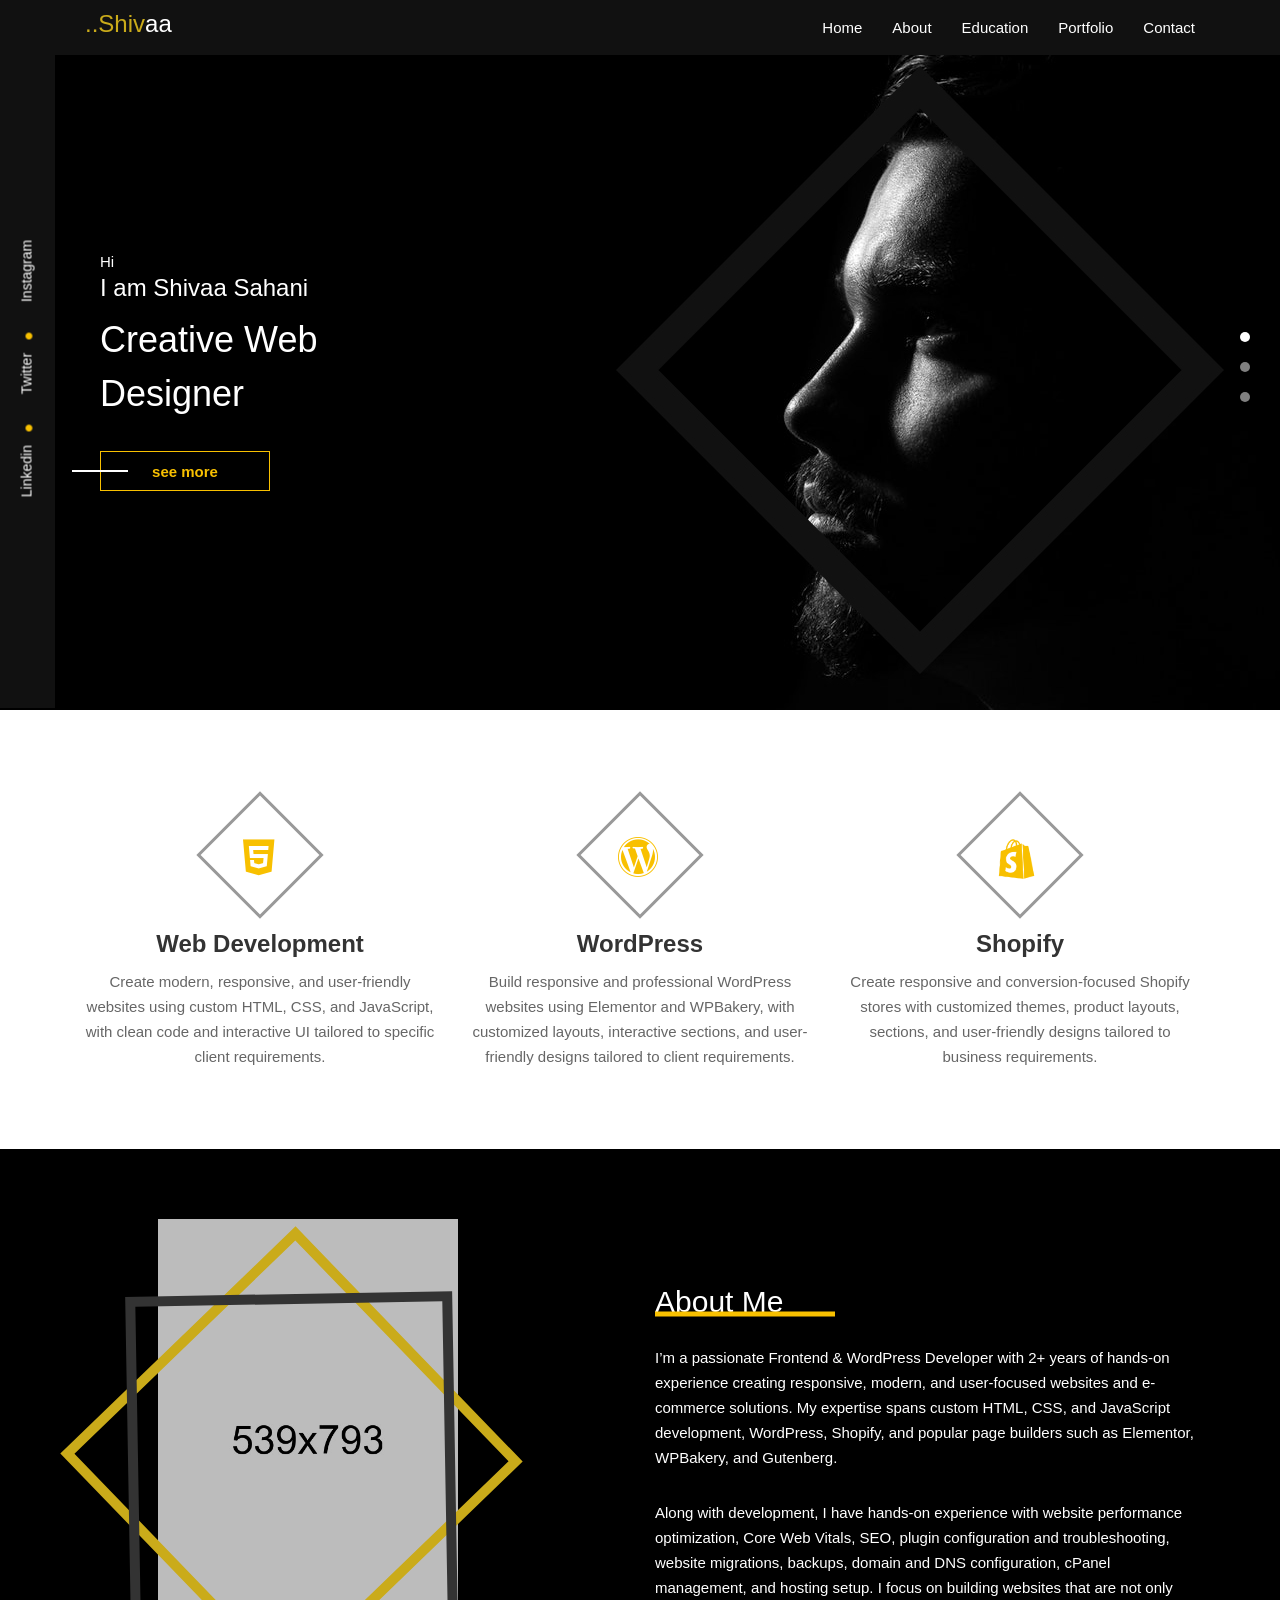
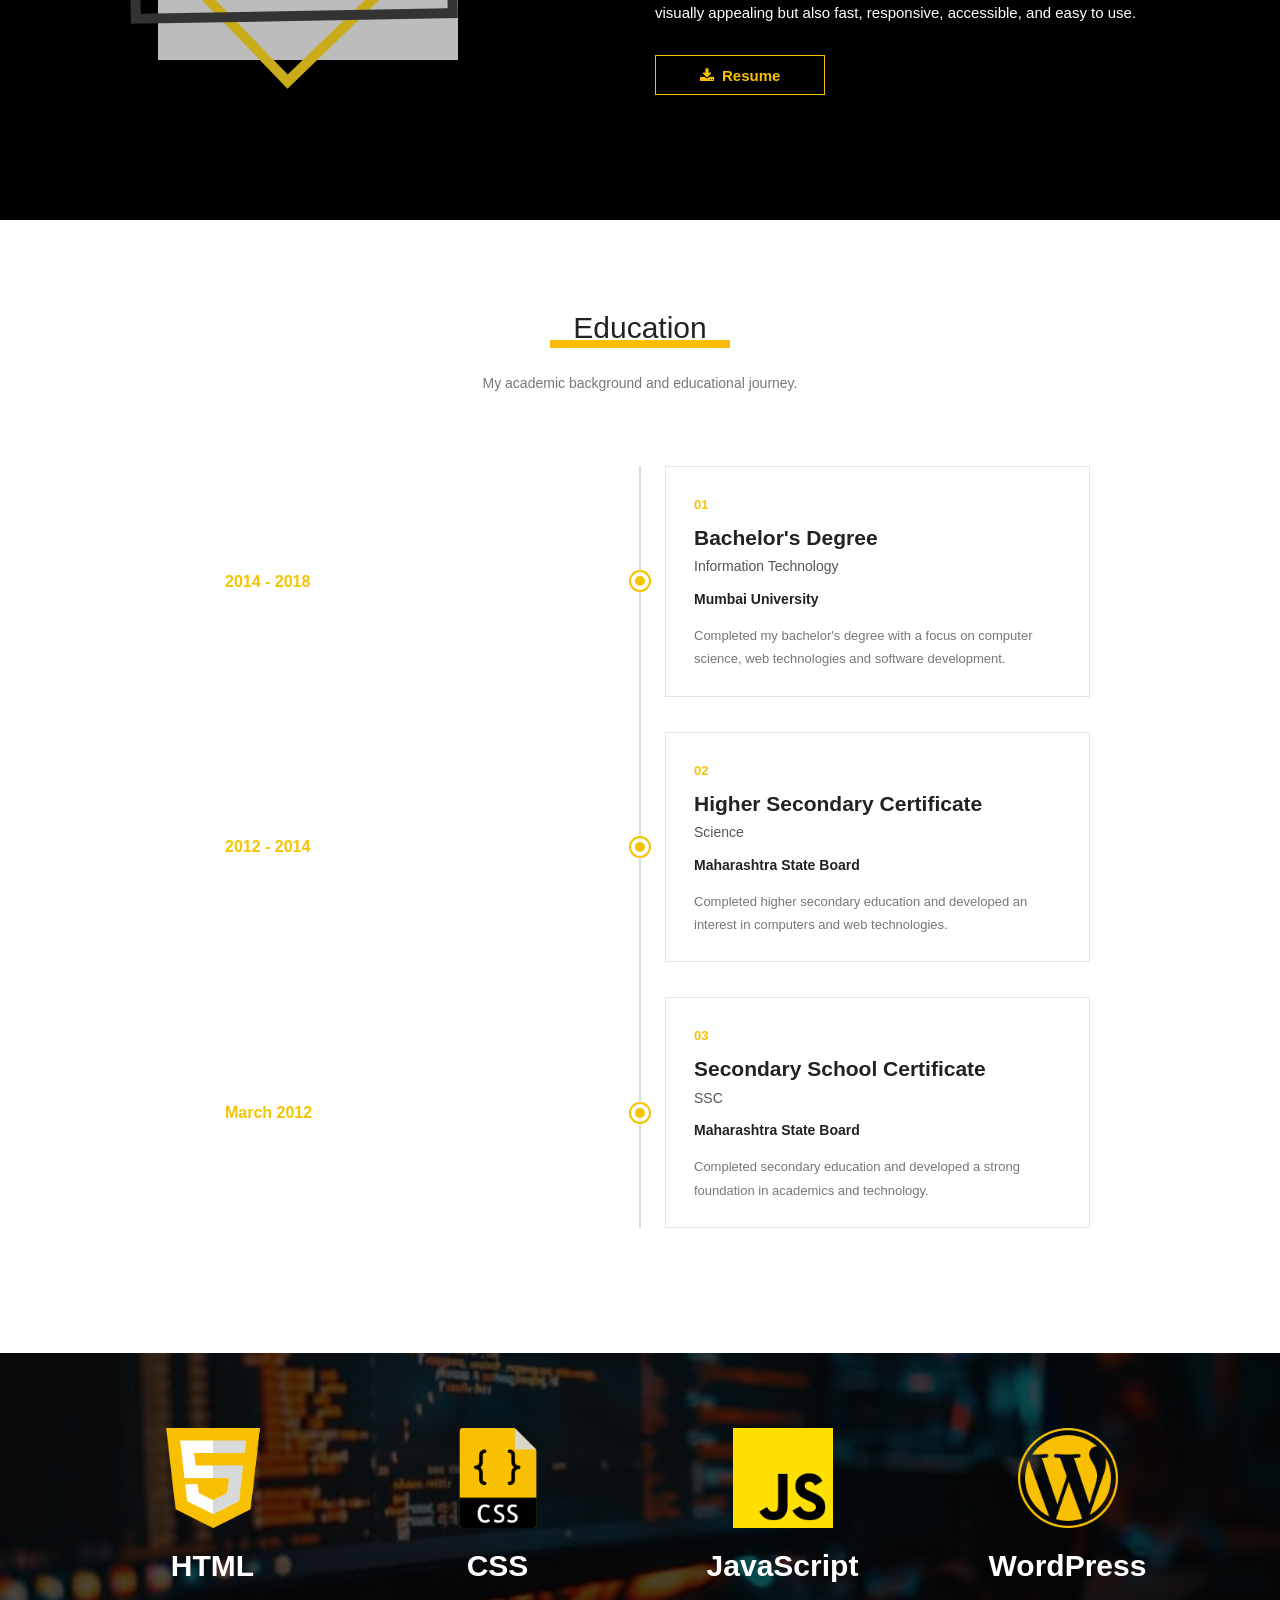
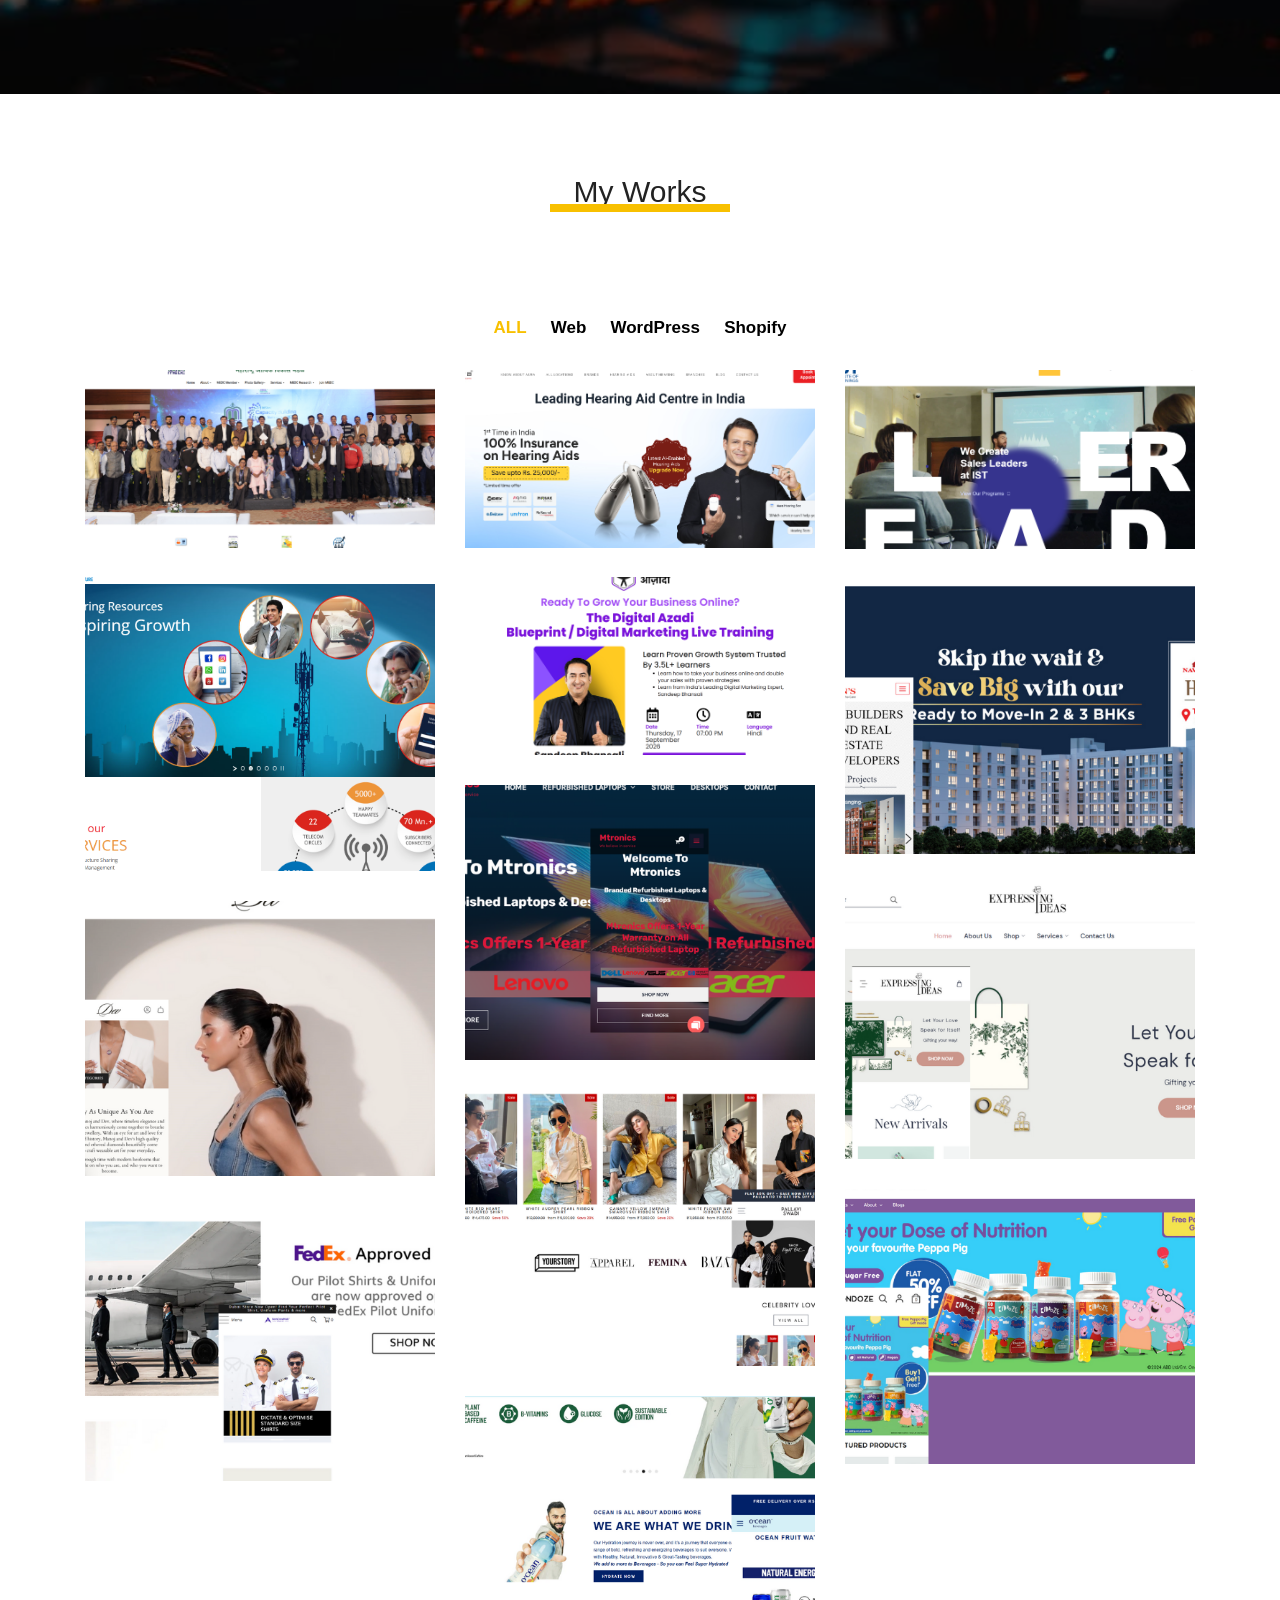
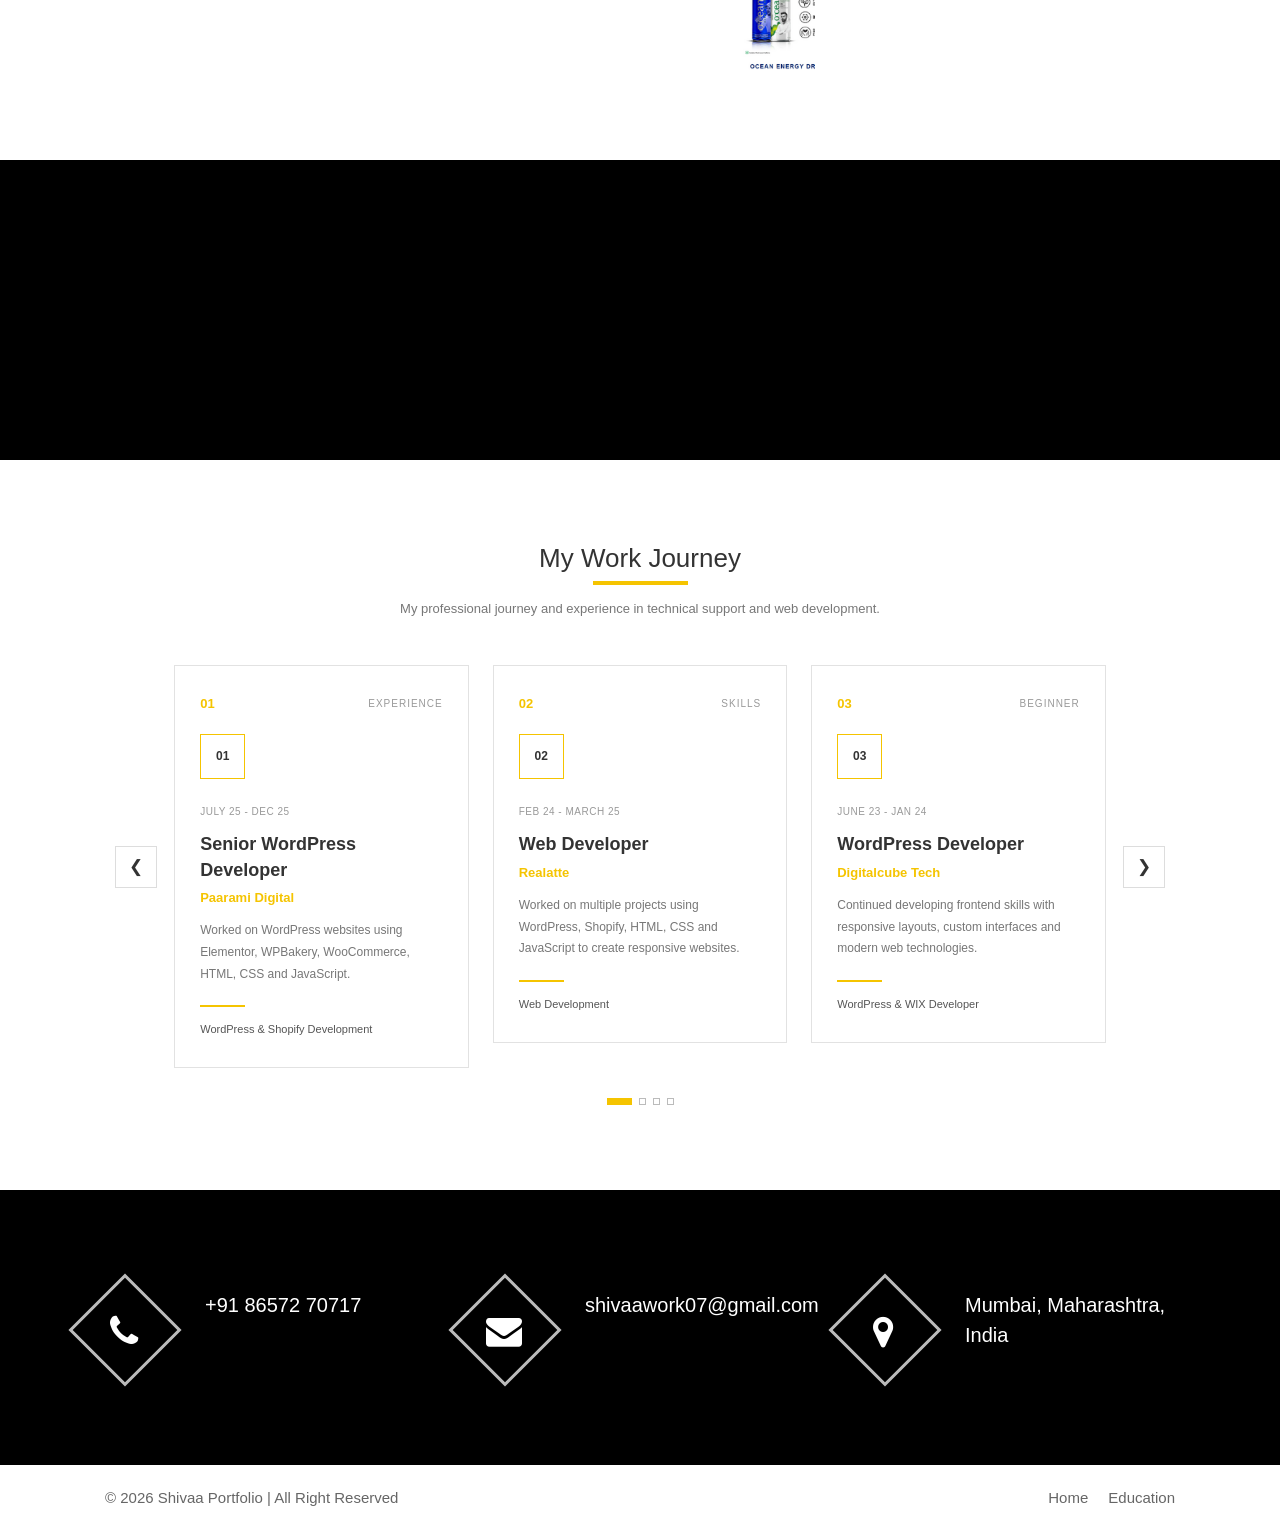
==== commit f80f17a4: "Work and resume sec updated" ====
--- a/index.html
+++ b/index.html
@@ -28,9 +28,9 @@
 
 <body>
     <!-- prelaoder start -->
-    <!-- <div id="preloader-wrapper">
+    <div id="preloader-wrapper">
         <div class="preloader-wave-effect"></div>
-    </div> -->
+    </div>
     <!-- prelaoder end -->
     <header class="sticky-header">
         <div class="header-area">
@@ -152,11 +152,8 @@
                     <div class="col-lg-4 col-md-6">
                         <div class="service-single">
                             <span>
-                                <svg xmlns="http://www.w3.org/2000/svg"
-                                    viewBox="0 0 848 848"><!--!Font Awesome Free v7.3.1 by @fontawesome - https://fontawesome.com License - https://fontawesome.com/license/free Copyright 2026 Fonticons, Inc.-->
-                                    <path fill="rgb(255, 212, 59)"
-                                        d="M388.5 104.1c-.2-1.1-.7-2.1-1.5-2.8s-1.8-1.2-2.9-1.2c-2 0-37.2-.8-37.2-.8s-21.6-20.8-29.6-28.8l0 432.7 125.7-31.2s-54-365.5-54.4-367.9zM288.9 70.5c-1.9-6.1-4.3-11.9-7.2-17.6-10.4-20-26-30.9-44.4-30.9-1.3 0-2.7 .1-4 .4-.4-.8-1.2-1.2-1.6-2-8-8.8-18.4-12.8-30.8-12.4-24 .8-48 18-67.2 48.8-13.6 21.6-24 48.8-26.8 70.1-27.6 8.4-46.8 14.4-47.2 14.8-14 4.4-14.4 4.8-16 18-1.2 10-38 291.8-38 291.8l302.6 52.5 0-438.3c-1.5 .1-2.9 .2-4.4 .4 0 0-5.6 1.6-14.8 4.4zM233.6 87.7c-16 4.8-33.6 10.4-50.8 15.6 4.8-18.8 14.4-37.6 25.6-50 4.4-4.4 10.4-9.6 17.2-12.8 6.8 14.4 8.4 34 8 47.2zM200.8 24.4c5-.2 10 1.1 14.4 3.6-6.4 3.2-12.8 8.4-18.8 14.4-15.2 16.4-26.8 42-31.6 66.5-14.4 4.4-28.8 8.8-42 12.8 8.8-38.4 41.2-96.4 78-97.2zM154.4 244.6c1.6 25.6 69.2 31.2 73.2 91.7 2.8 47.6-25.2 80.1-65.6 82.5-48.8 3.2-75.6-25.6-75.6-25.6l10.4-44s26.8 20.4 48.4 18.8c14-.8 19.2-12.4 18.8-20.4-2-33.6-57.2-31.6-60.8-86.9-3.2-46.4 27.2-93.3 94.5-97.7 26-1.6 39.2 4.8 39.2 4.8l-15.2 57.6s-17.2-8-37.6-6.4c-29.6 2-30 20.8-29.6 25.6zM249.6 82.9c0-12-1.6-29.2-7.2-43.6 18.4 3.6 27.2 24 31.2 36.4-7.2 2-15.2 4.4-24 7.2z" />
-                                </svg>
+                                <img src="./img/testimonial/shopify.png" alt="shopify"
+                                    style="width: 40px;transform: rotate(312deg)">
                             </span>
                             <h2>Shopify</h2><i class="fa-brands fa-shopify"></i>
                             <p>Create responsive and conversion-focused Shopify stores with customized themes, product
@@ -193,7 +190,7 @@
                                 building websites that are not only visually appealing but also fast, responsive,
                                 accessible, and easy to use.</p>
                             <div class="btn-style">
-                                <a href="./files/SHIVKUMAR_SAHANI_0.1.pdf" download>
+                                <a href="./files/SHIVKUMAR_SAHANI.pdf" download>
                                     <i class="fa fa-download"></i>&nbsp;
                                     Resume
                                 </a>
@@ -584,278 +581,249 @@
 
     <!-- bg Banner start -->
     <section class="hero-video">
-
         <video class="hero-video-bg" autoplay muted loop playsinline preload="auto">
             <source src="/files/bg-video.mp4" type="video/mp4">
             Your browser does not support the video tag.
         </video>
-
         <div class="hero-overlay"></div>
     </section>
     <!-- bg Banner end -->
 
     <!-- My Wokr journey start -->
     <section class="work-journey" id="work-journey">
-
         <div class="work-journey-container">
-
             <!-- Section Heading -->
             <div class="work-journey-title">
                 <h2>My Work Journey</h2>
                 <span></span>
             </div>
-
             <p class="work-journey-intro">
                 My professional journey and experience in technical
                 support and web development.
             </p>
-
-
             <!-- Slider -->
             <div class="journey-slider">
-
                 <!-- Previous Button -->
                 <button class="journey-arrow journey-prev" aria-label="Previous experience">
                     &#10094;
                 </button>
-
-
                 <!-- Slider View -->
                 <div class="journey-slider-view">
-
                     <div class="journey-track">
-
-
-                        <!-- =================================
-                         SLIDE 01
-                    ================================= -->
-
+                        <!-- ================ SLIDE 01 =========================== -->
                         <div class="journey-slide">
-
                             <div class="journey-card">
-
                                 <div class="journey-card-top">
-
                                     <span class="journey-number">
                                         01
                                     </span>
-
                                     <span class="journey-label">
                                         Experience
                                     </span>
-
-                                </div>
-
+                                </div>
                                 <div class="journey-icon">
                                     <span>01</span>
                                 </div>
-
                                 <span class="journey-period">
-                                    Professional Experience
-                                </span>
-
+                                    July 25 - Dec 25
+                                </span>
+                                <h3>
+                                    Senior WordPress Developer
+                                </h3>
+                                <h4>
+                                    Paarami Digital
+                                </h4>
+                                <p>
+                                    Worked on WordPress websites using
+                                    Elementor, WPBakery, WooCommerce,
+                                    HTML, CSS and JavaScript.
+                                </p>
+                                <div class="journey-line"></div>
+                                <span class="journey-role">
+                                    WordPress & Shopify Development
+                                </span>
+                            </div>
+                        </div>
+                        <!-- ============== SLIDE 02 ========== -->
+                        <div class="journey-slide">
+                            <div class="journey-card">
+                                <div class="journey-card-top">
+                                    <span class="journey-number">
+                                        02
+                                    </span>
+                                    <span class="journey-label">
+                                        Skills
+                                    </span>
+                                </div>
+                                <div class="journey-icon">
+                                    <span>02</span>
+                                </div>
+                                <span class="journey-period">
+                                    Feb 24 - March 25
+                                </span>
+                                <h3>
+                                    Web Developer
+                                </h3>
+                                <h4>
+                                    Realatte
+                                </h4>
+                                <p>
+                                    Worked on multiple projects using
+                                    WordPress, Shopify, HTML, CSS and
+                                    JavaScript to create responsive websites.
+                                </p>
+                                <div class="journey-line"></div>
+                                <span class="journey-role">
+                                    Web Development
+                                </span>
+                            </div>
+                        </div>
+                        <!-- ============== SLIDE 03 ========== -->
+                        <div class="journey-slide">
+                            <div class="journey-card">
+                                <div class="journey-card-top">
+                                    <span class="journey-number">
+                                        03
+                                    </span>
+                                    <span class="journey-label">
+                                        Beginner
+                                    </span>
+                                </div>
+                                <div class="journey-icon">
+                                    <span>03</span>
+                                </div>
+                                <span class="journey-period">
+                                    June 23 - Jan 24
+                                </span>
+                                <h3>
+                                    WordPress Developer
+                                </h3>
+                                <h4>
+                                    Digitalcube Tech
+                                </h4>
+                                <p>
+                                    Continued developing frontend skills
+                                    with responsive layouts, custom
+                                    interfaces and modern web technologies.
+                                </p>
+                                <div class="journey-line"></div>
+                                <span class="journey-role">
+                                    WordPress & WIX Developer
+                                </span>
+                            </div>
+                        </div>
+                        <!-- ==================== SLIDE 04 ================ -->
+                        <div class="journey-slide">
+                            <div class="journey-card">
+                                <div class="journey-card-top">
+                                    <span class="journey-number">
+                                        04
+                                    </span>
+                                    <span class="journey-label">
+                                        Experience
+                                    </span>
+                                </div>
+                                <div class="journey-icon">
+                                    <span>04</span>
+                                </div>
+                                <span class="journey-period">
+                                    June 22 - March 23
+                                </span>
                                 <h3>
                                     Desktop Support Engineer
                                 </h3>
-
                                 <h4>
                                     LS Digital
                                 </h4>
-
                                 <p>
                                     Worked on desktop and technical support,
                                     software installation, troubleshooting,
                                     printer issues and day-to-day IT support.
                                 </p>
-
                                 <div class="journey-line"></div>
-
                                 <span class="journey-role">
                                     Technical Support
                                 </span>
-
-                            </div>
-
-                        </div>
-
-
-                        <!-- =================================
-                         SLIDE 02
-                    ================================= -->
-
+                            </div>
+                        </div>
+                        <!-- ==================== SLIDE 05 ================ -->
                         <div class="journey-slide">
-
                             <div class="journey-card">
-
                                 <div class="journey-card-top">
-
                                     <span class="journey-number">
-                                        02
-                                    </span>
-
-                                    <span class="journey-label">
-                                        Experience
-                                    </span>
-
-                                </div>
-
-                                <div class="journey-icon">
-                                    <span>02</span>
-                                </div>
-
-                                <span class="journey-period">
-                                    Professional Experience
-                                </span>
-
-                                <h3>
-                                    Senior WordPress Developer
-                                </h3>
-
-                                <h4>
-                                    Paarami Digital
-                                </h4>
-
-                                <p>
-                                    Worked on WordPress websites using
-                                    Elementor, WPBakery, WooCommerce,
-                                    HTML, CSS and JavaScript.
-                                </p>
-
-                                <div class="journey-line"></div>
-
-                                <span class="journey-role">
-                                    WordPress Development
-                                </span>
-
-                            </div>
-
-                        </div>
-
-
-                        <!-- =================================
-                         SLIDE 03
-                    ================================= -->
-
-                        <div class="journey-slide">
-
-                            <div class="journey-card">
-
-                                <div class="journey-card-top">
-
-                                    <span class="journey-number">
-                                        03
-                                    </span>
-
-                                    <span class="journey-label">
-                                        Current
-                                    </span>
-
-                                </div>
-
-                                <div class="journey-icon">
-                                    <span>03</span>
-                                </div>
-
-                                <span class="journey-period">
-                                    Current / Freelance
-                                </span>
-
-                                <h3>
-                                    Web Developer
-                                </h3>
-
-                                <h4>
-                                    Freelance
-                                </h4>
-
-                                <p>
-                                    Working on freelance projects using
-                                    WordPress, Shopify, HTML, CSS and
-                                    JavaScript to create responsive websites.
-                                </p>
-
-                                <div class="journey-line"></div>
-
-                                <span class="journey-role">
-                                    Web Development
-                                </span>
-
-                            </div>
-
-                        </div>
-
-
-                        <!-- =================================
-                         SLIDE 04
-                    ================================= -->
-
-                        <div class="journey-slide">
-
-                            <div class="journey-card">
-
-                                <div class="journey-card-top">
-
-                                    <span class="journey-number">
-                                        04
-                                    </span>
-
+                                        05
+                                    </span>
                                     <span class="journey-label">
                                         Skills
                                     </span>
-
-                                </div>
-
+                                </div>
                                 <div class="journey-icon">
-                                    <span>04</span>
-                                </div>
-
+                                    <span>05</span>
+                                </div>
                                 <span class="journey-period">
-                                    Professional Growth
-                                </span>
-
+                                    July 21 - May 22
+                                </span>
                                 <h3>
-                                    Frontend Developer
+                                    Desktop Support Engineer
                                 </h3>
-
                                 <h4>
-                                    HTML • CSS • JavaScript
+                                    Suryoday Small Finance Bank
                                 </h4>
-
                                 <p>
-                                    Continued developing frontend skills
-                                    with responsive layouts, custom
-                                    interfaces and modern web technologies.
+                                    Worked on desktop and technical support,
+                                    software installation, troubleshooting,
+                                    printer issues and day-to-day IT support.
                                 </p>
-
                                 <div class="journey-line"></div>
-
                                 <span class="journey-role">
-                                    Frontend Development
-                                </span>
-
-                            </div>
-
-                        </div>
-
-
-                    </div>
-
-                </div>
-
-
+                                    Technical Support
+                                </span>
+                            </div>
+                        </div>
+                        <!-- ==================== SLIDE 06 ================ -->
+                        <div class="journey-slide">
+                            <div class="journey-card">
+                                <div class="journey-card-top">
+                                    <span class="journey-number">
+                                        06
+                                    </span>
+                                    <span class="journey-label">
+                                        Beginner
+                                    </span>
+                                </div>
+                                <div class="journey-icon">
+                                    <span>06</span>
+                                </div>
+                                <span class="journey-period">
+                                    2021
+                                </span>
+                                <h3>
+                                    Desktop Support Engineer
+                                </h3>
+                                <h4>
+                                    Aforeserve(On Site: Motilal Oswal)
+                                </h4>
+                                <p>
+                                    Worked on desktop and technical support,
+                                    software installation, troubleshooting,
+                                    printer issues and day-to-day IT support.
+                                </p>
+                                <div class="journey-line"></div>
+                                <span class="journey-role">
+                                    Technical Support
+                                </span>
+                            </div>
+                        </div>
+                    </div>
+                </div>
                 <!-- Next Button -->
                 <button class="journey-arrow journey-next" aria-label="Next experience">
                     &#10095;
                 </button>
-
-            </div>
-
-
+            </div>
             <!-- Slider Dots -->
             <div class="journey-dots"></div>
-
-        </div>
-
+        </div>
     </section>
     <!-- My Wokr journey end -->
     <!-- news-area start -->
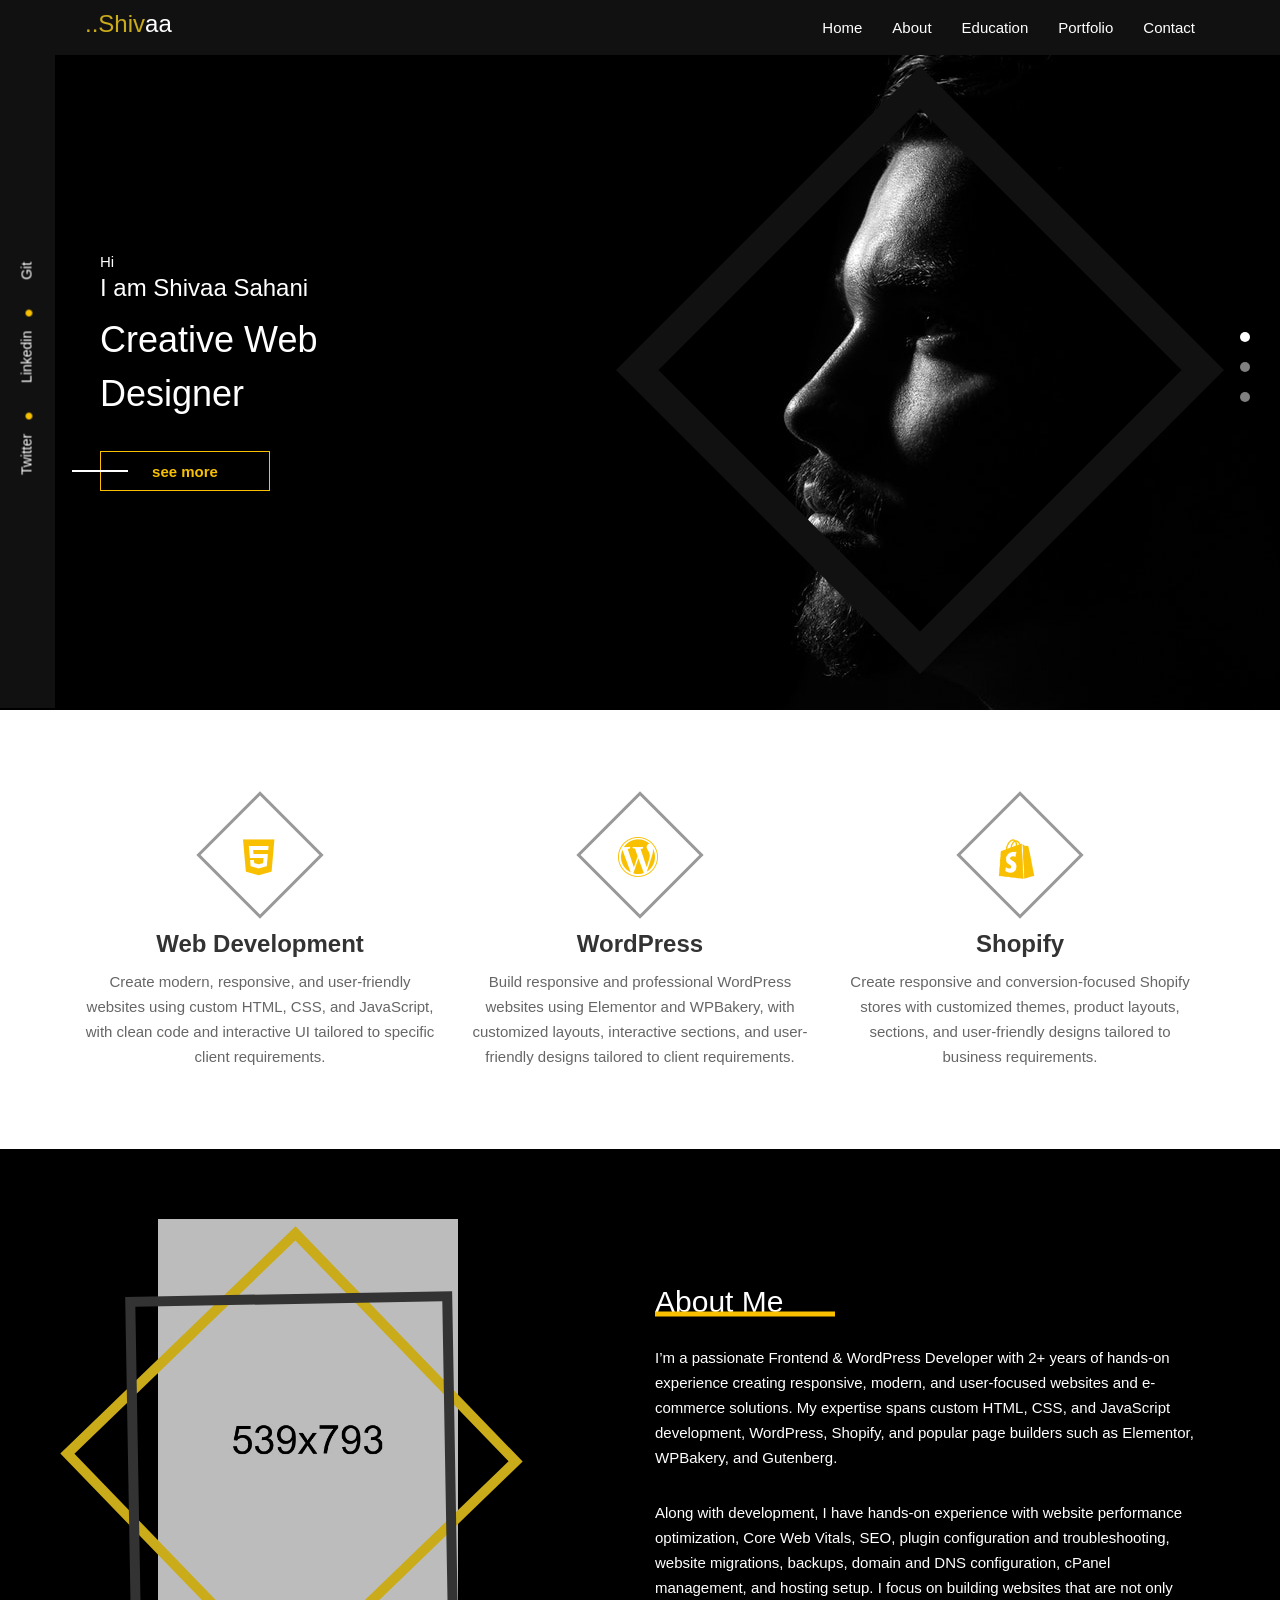
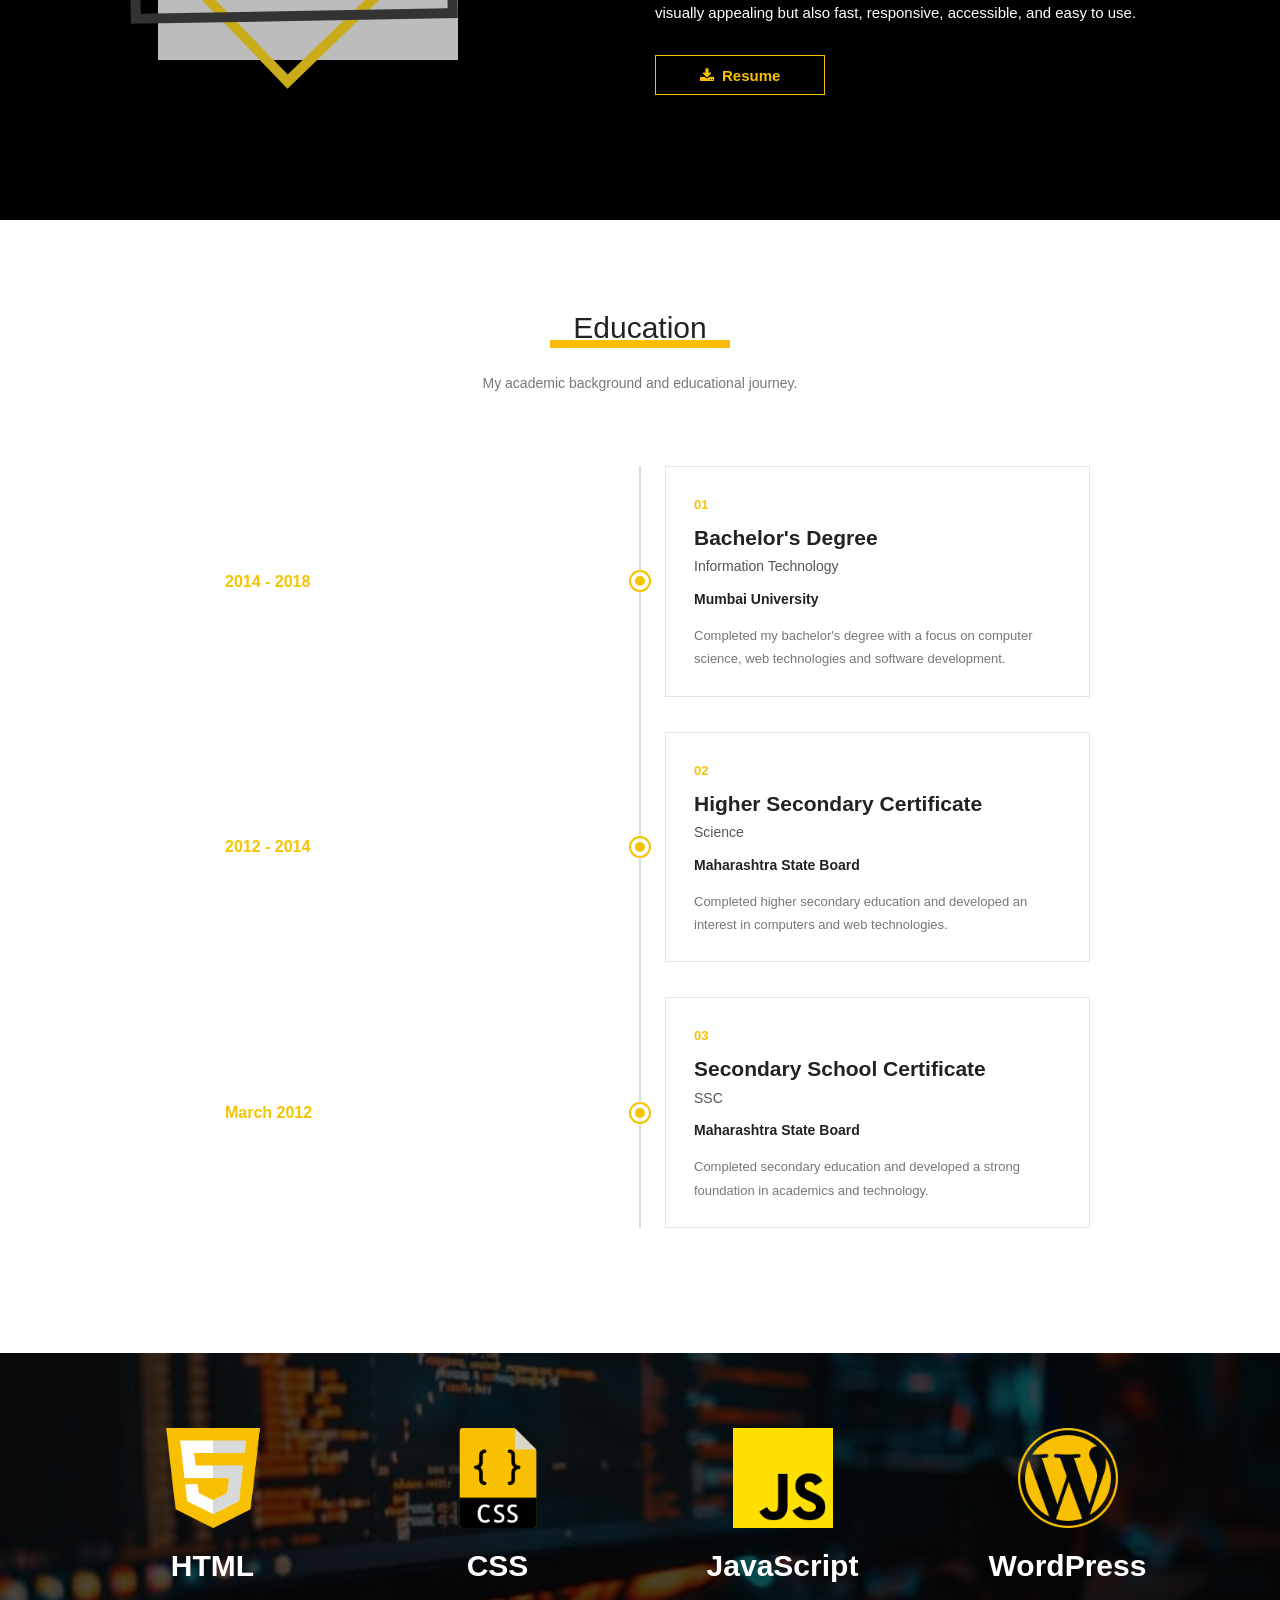
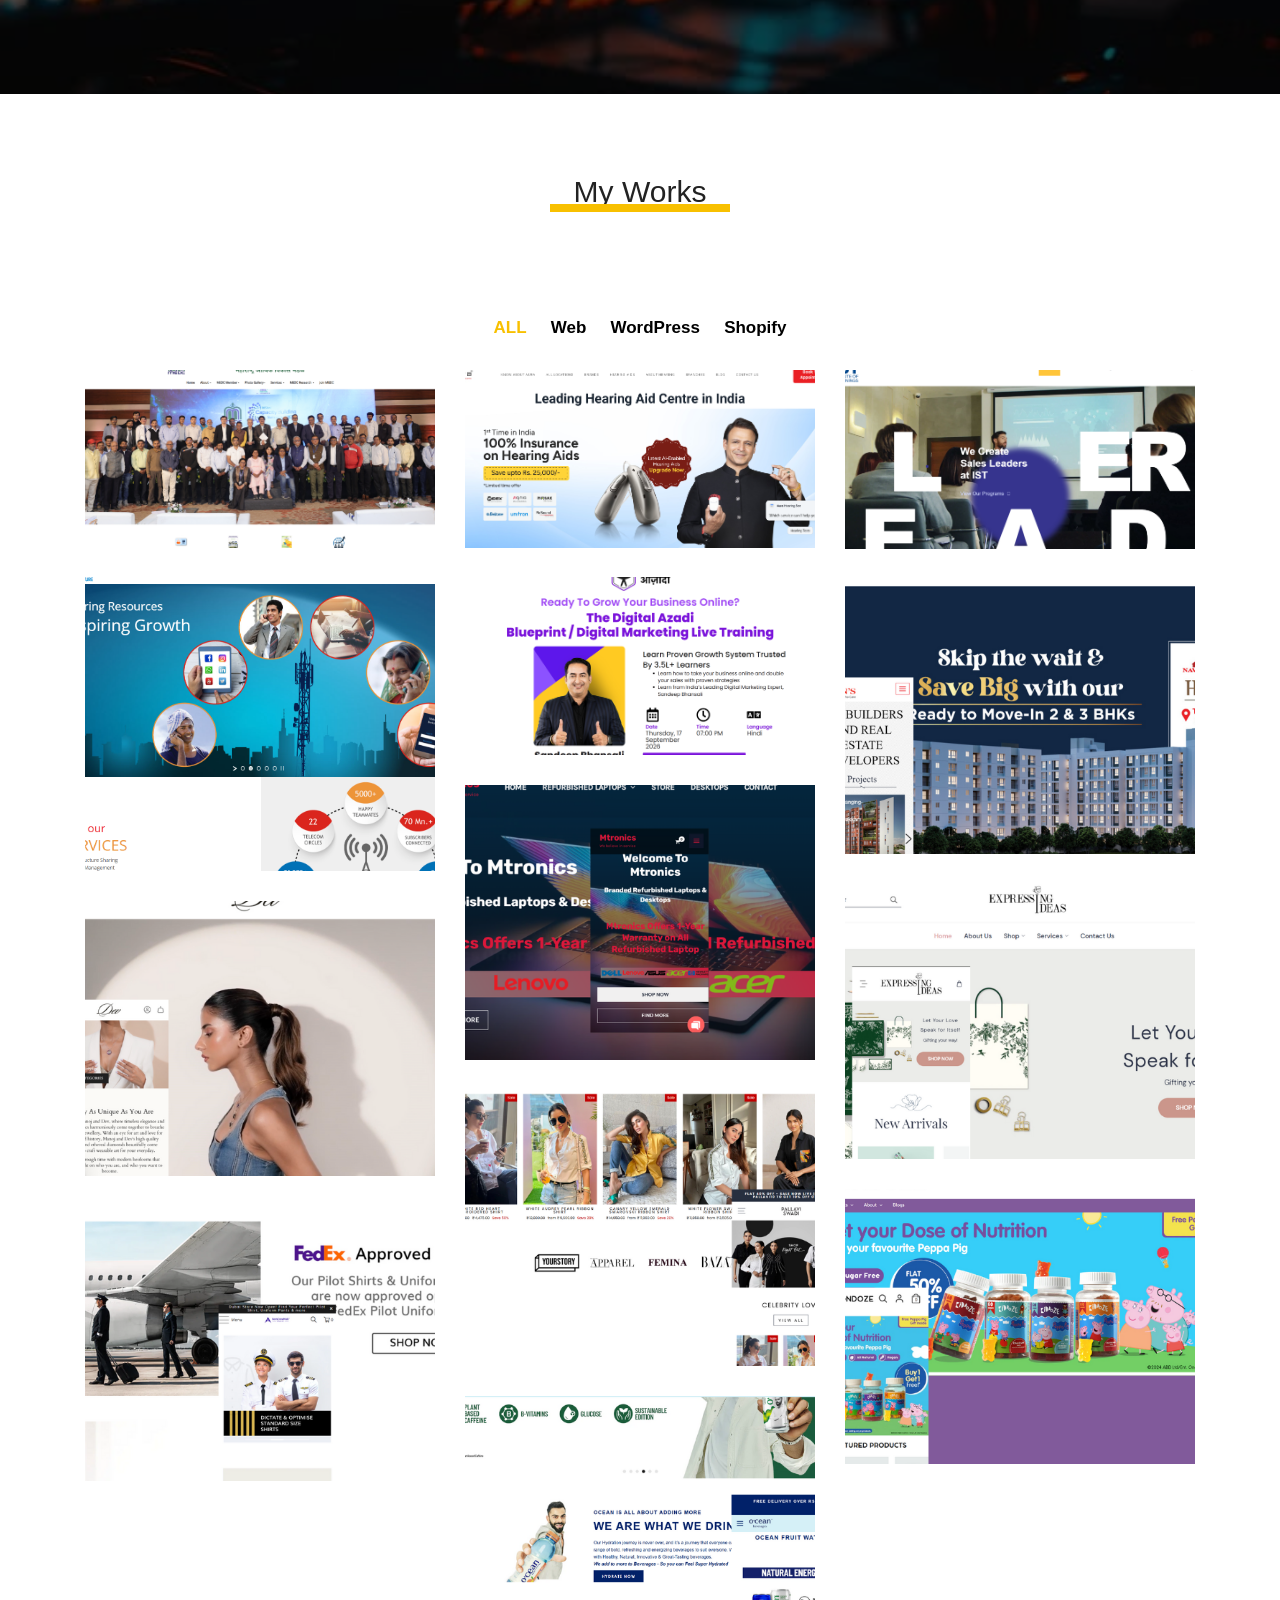
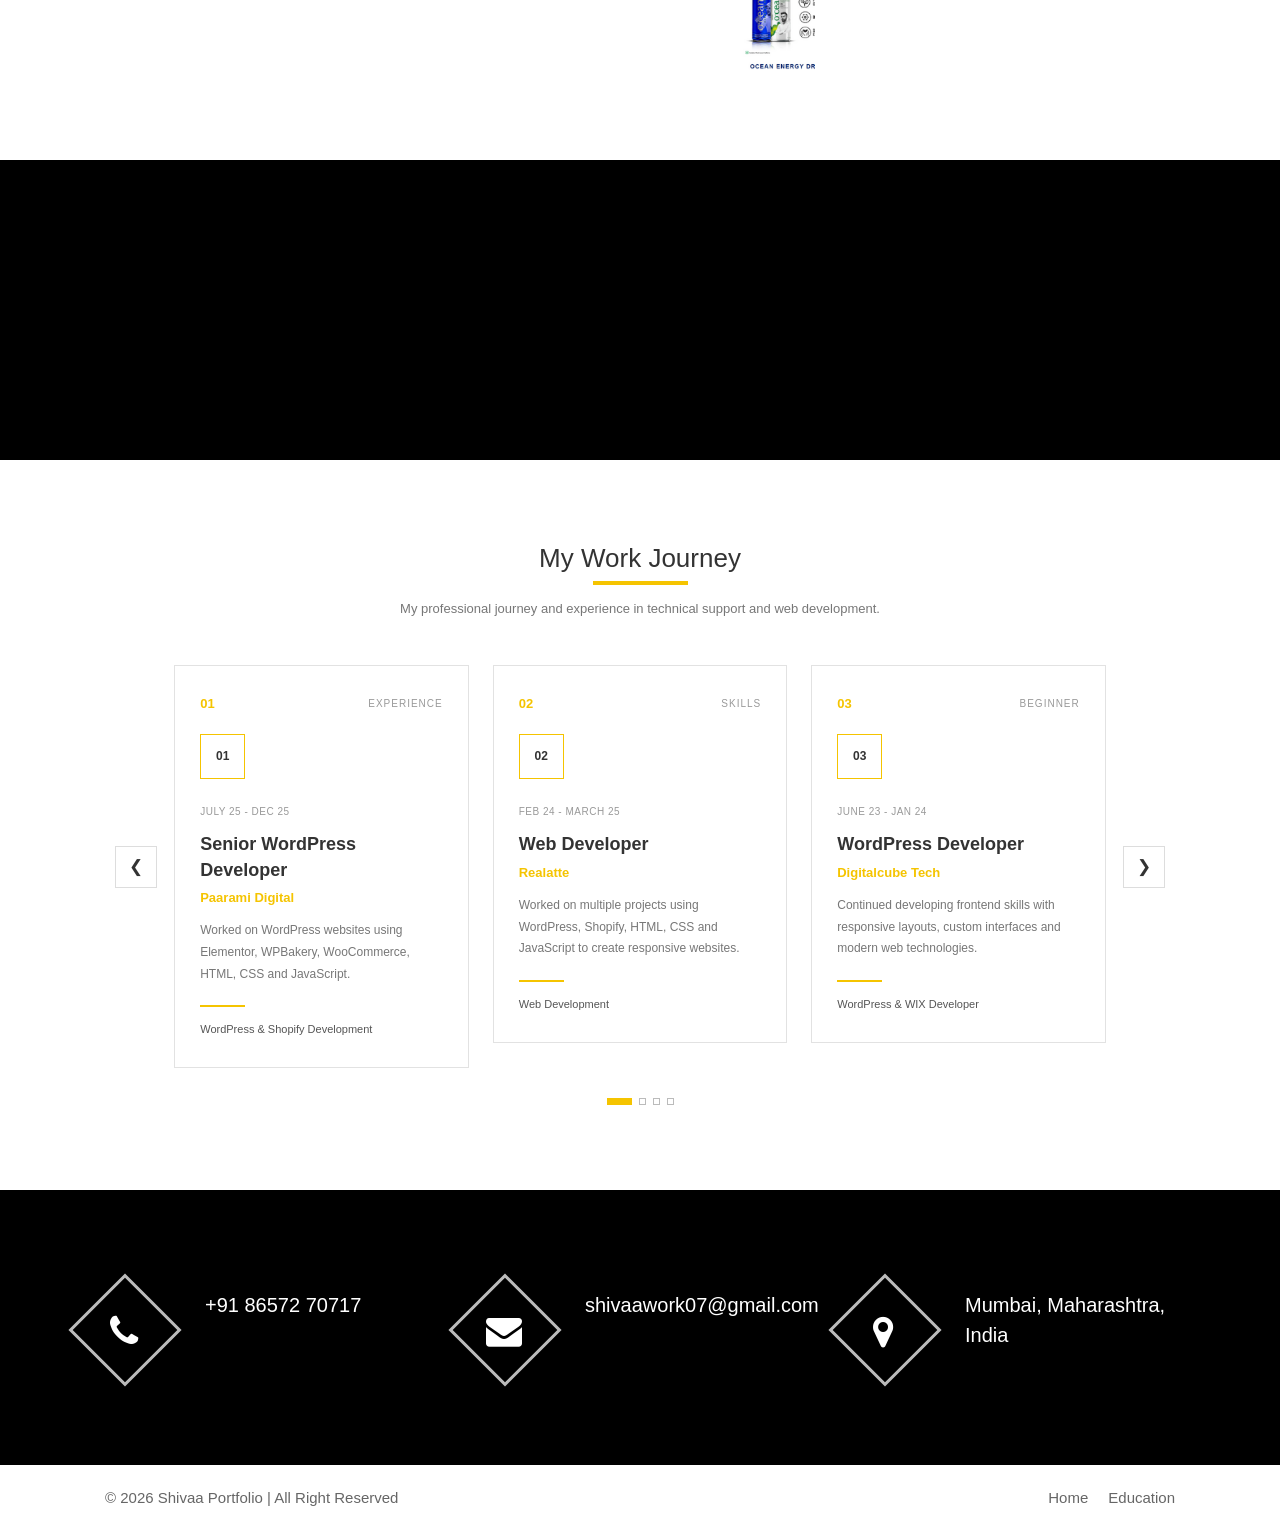
==== commit 7f8abbde: "adding git to sticky header" ====
--- a/index.html
+++ b/index.html
@@ -73,14 +73,14 @@
     <div id="home" class="slider-area">
         <div class="social-area d-flex">
             <ul class="d-flex">
+                <li><a href="">Twitter <i class="fa fa-circle" aria-hidden="true"></i></a></li>
                 <li>
                     <a href="https://www.linkedin.com/in/shivkumar-sahani/" target="_blank">
                         Linkedin
                         <i class="fa fa-circle" aria-hidden="true"></i>
                     </a>
                 </li>
-                <li><a href="">Twitter <i class="fa fa-circle" aria-hidden="true"></i></a></li>
-                <li><a href="">Instagram</a></li>
+                <li><a href="https://github.com/S-H-I-V-A-A-2-6-9-8" target="_blank">Git</a></li>
             </ul>
         </div>
         <div class="slider-active owl-carousel">
@@ -202,7 +202,7 @@
         </div>
     </div>
     <!-- about-area end -->
-    <!-- ========================= EDUCATION SECTION START ========================= -->
+    <!--  EDUCATION SECTION START  -->
     <section class="education-section" id="education">
         <div class="container">
 
@@ -309,7 +309,7 @@
 
         </div>
     </section>
-    <!-- ========================= EDUCATION SECTION END ========================= -->
+    <!--  EDUCATION SECTION END  -->
     <!-- testimonial-area start -->
     <div class="testimonial-area">
         <div class="container">
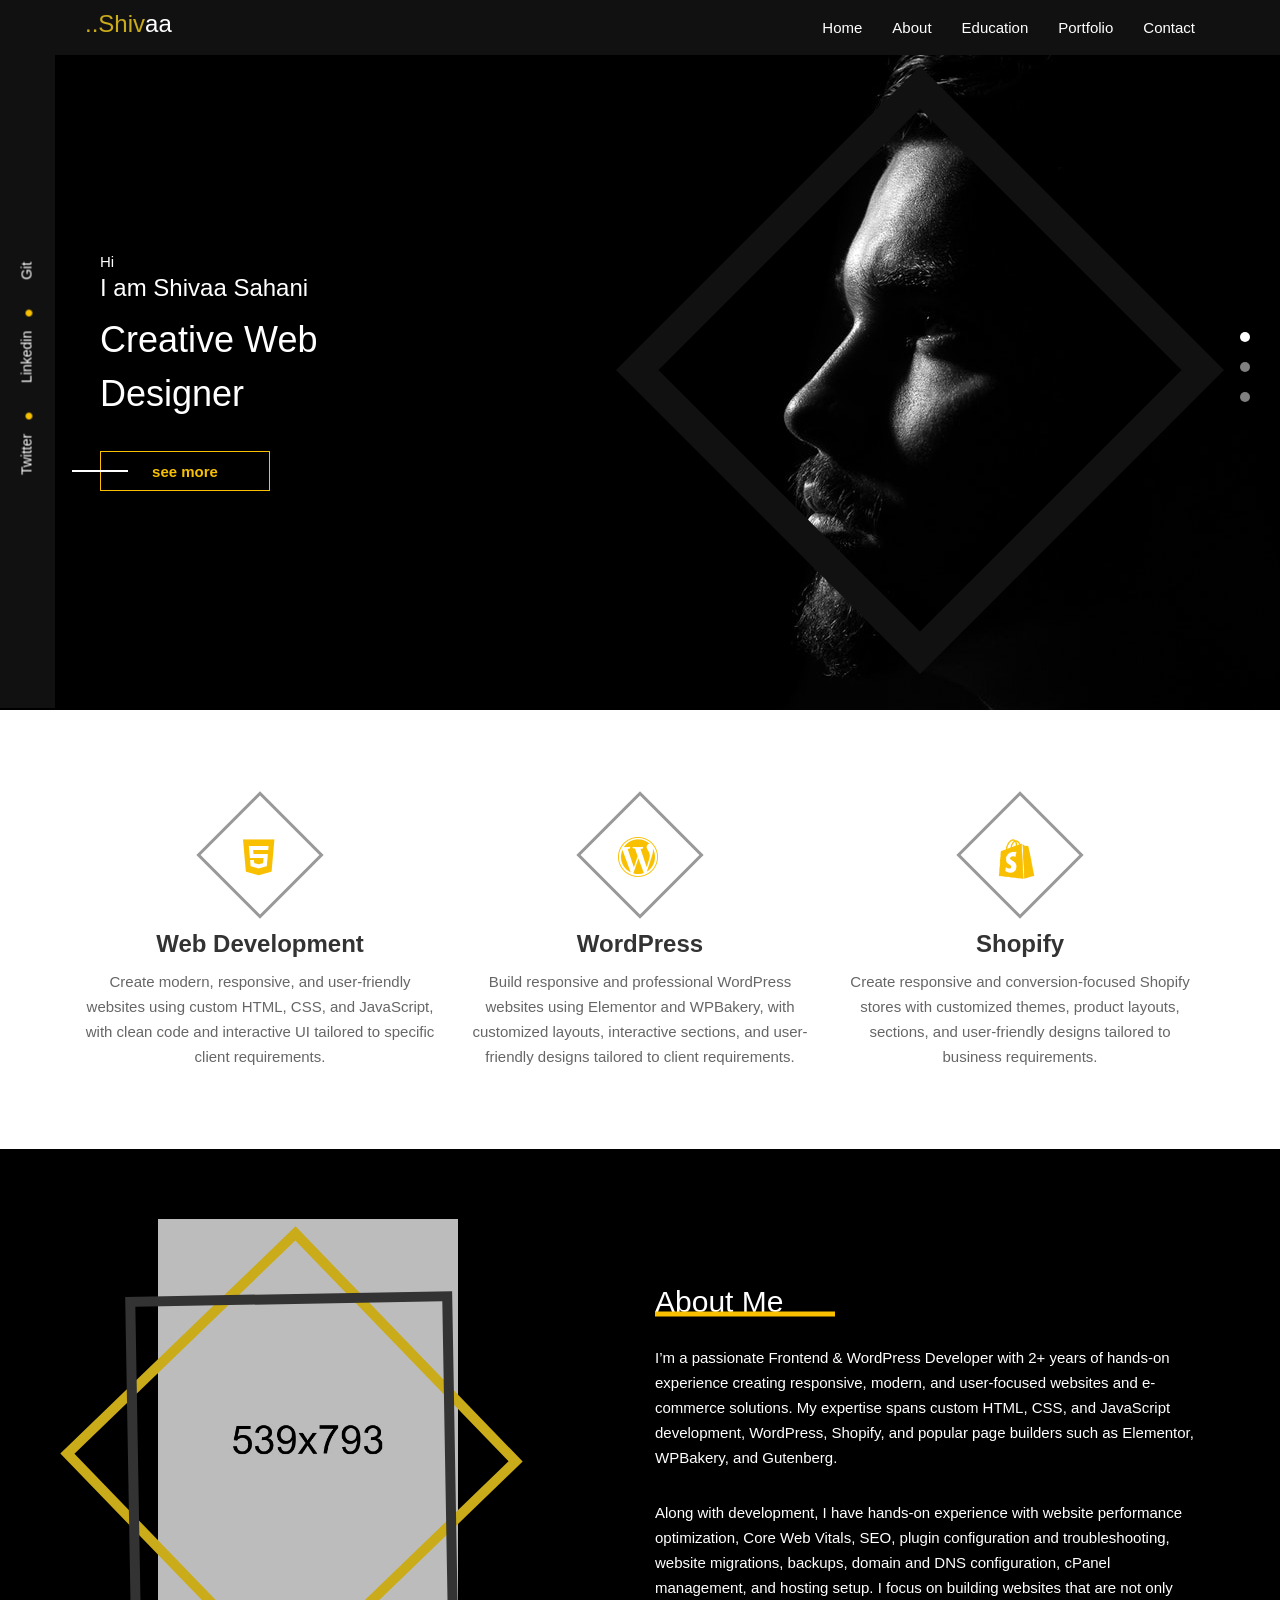
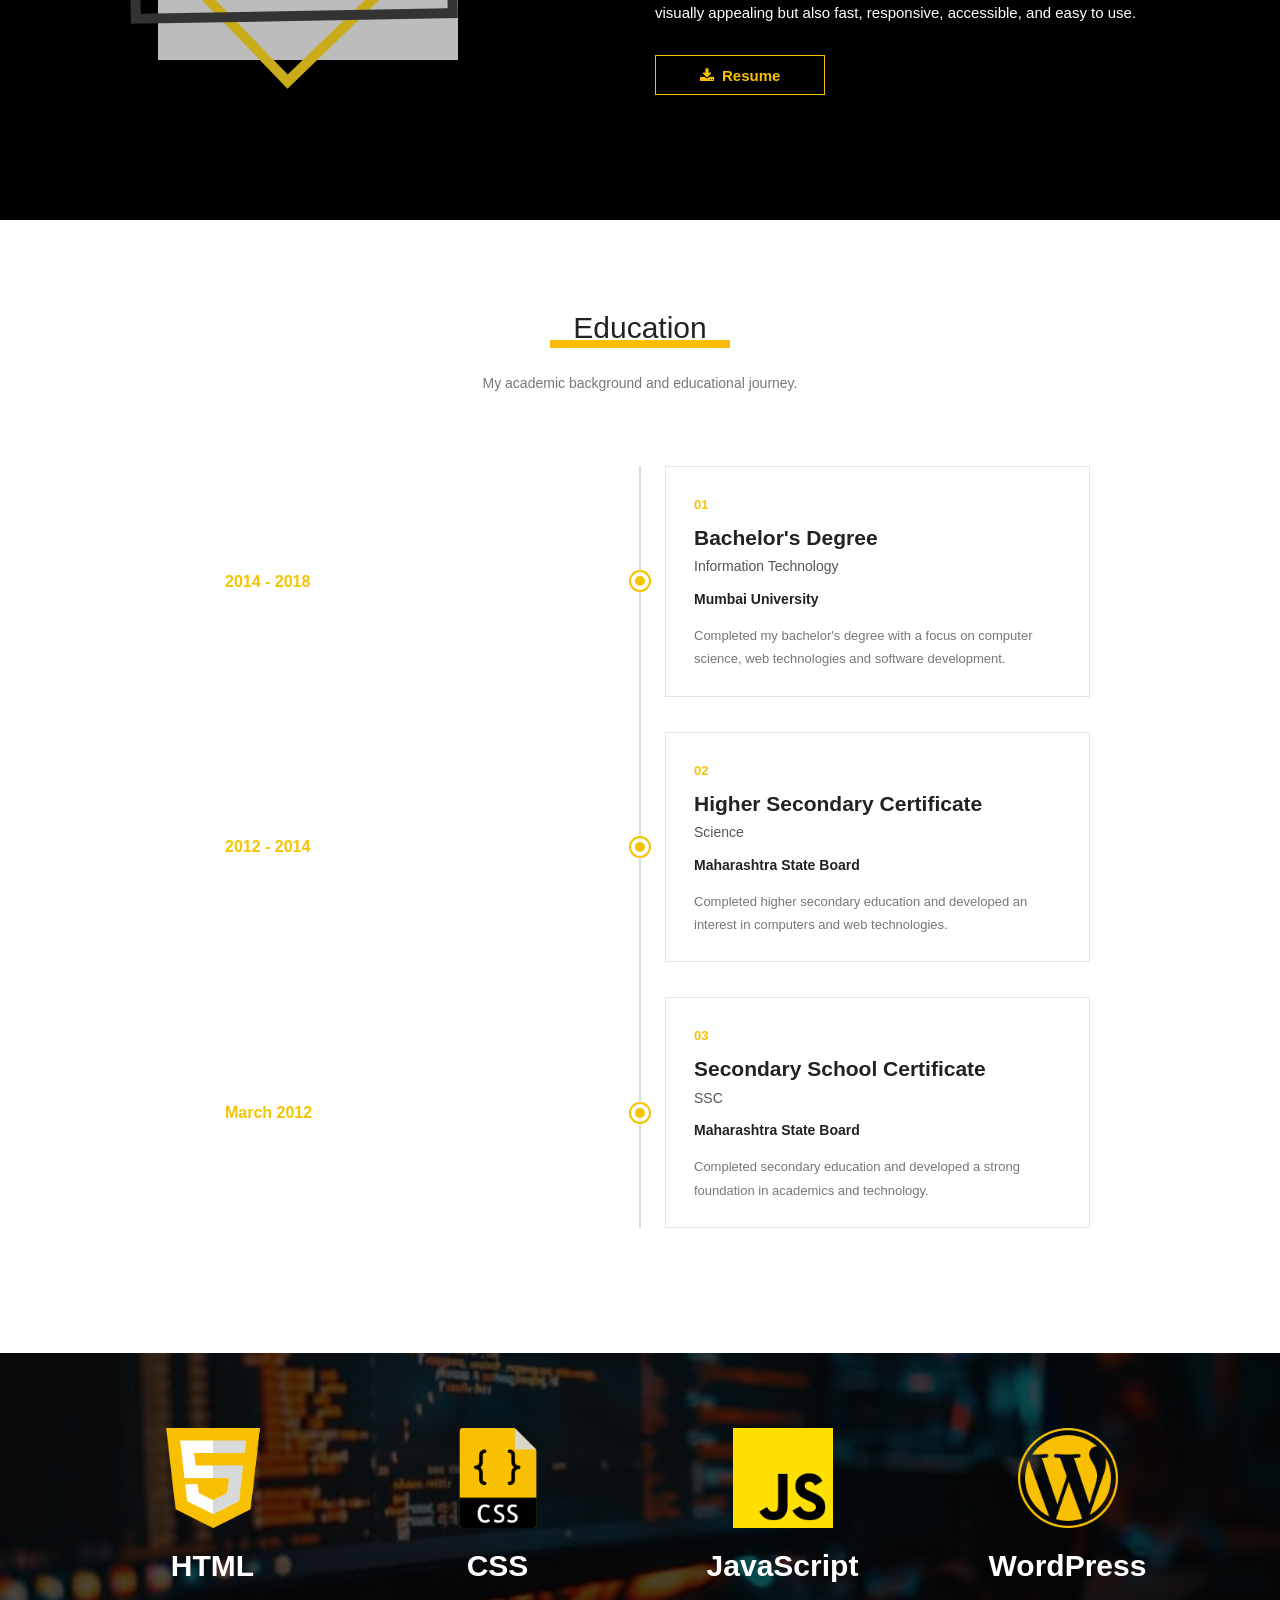
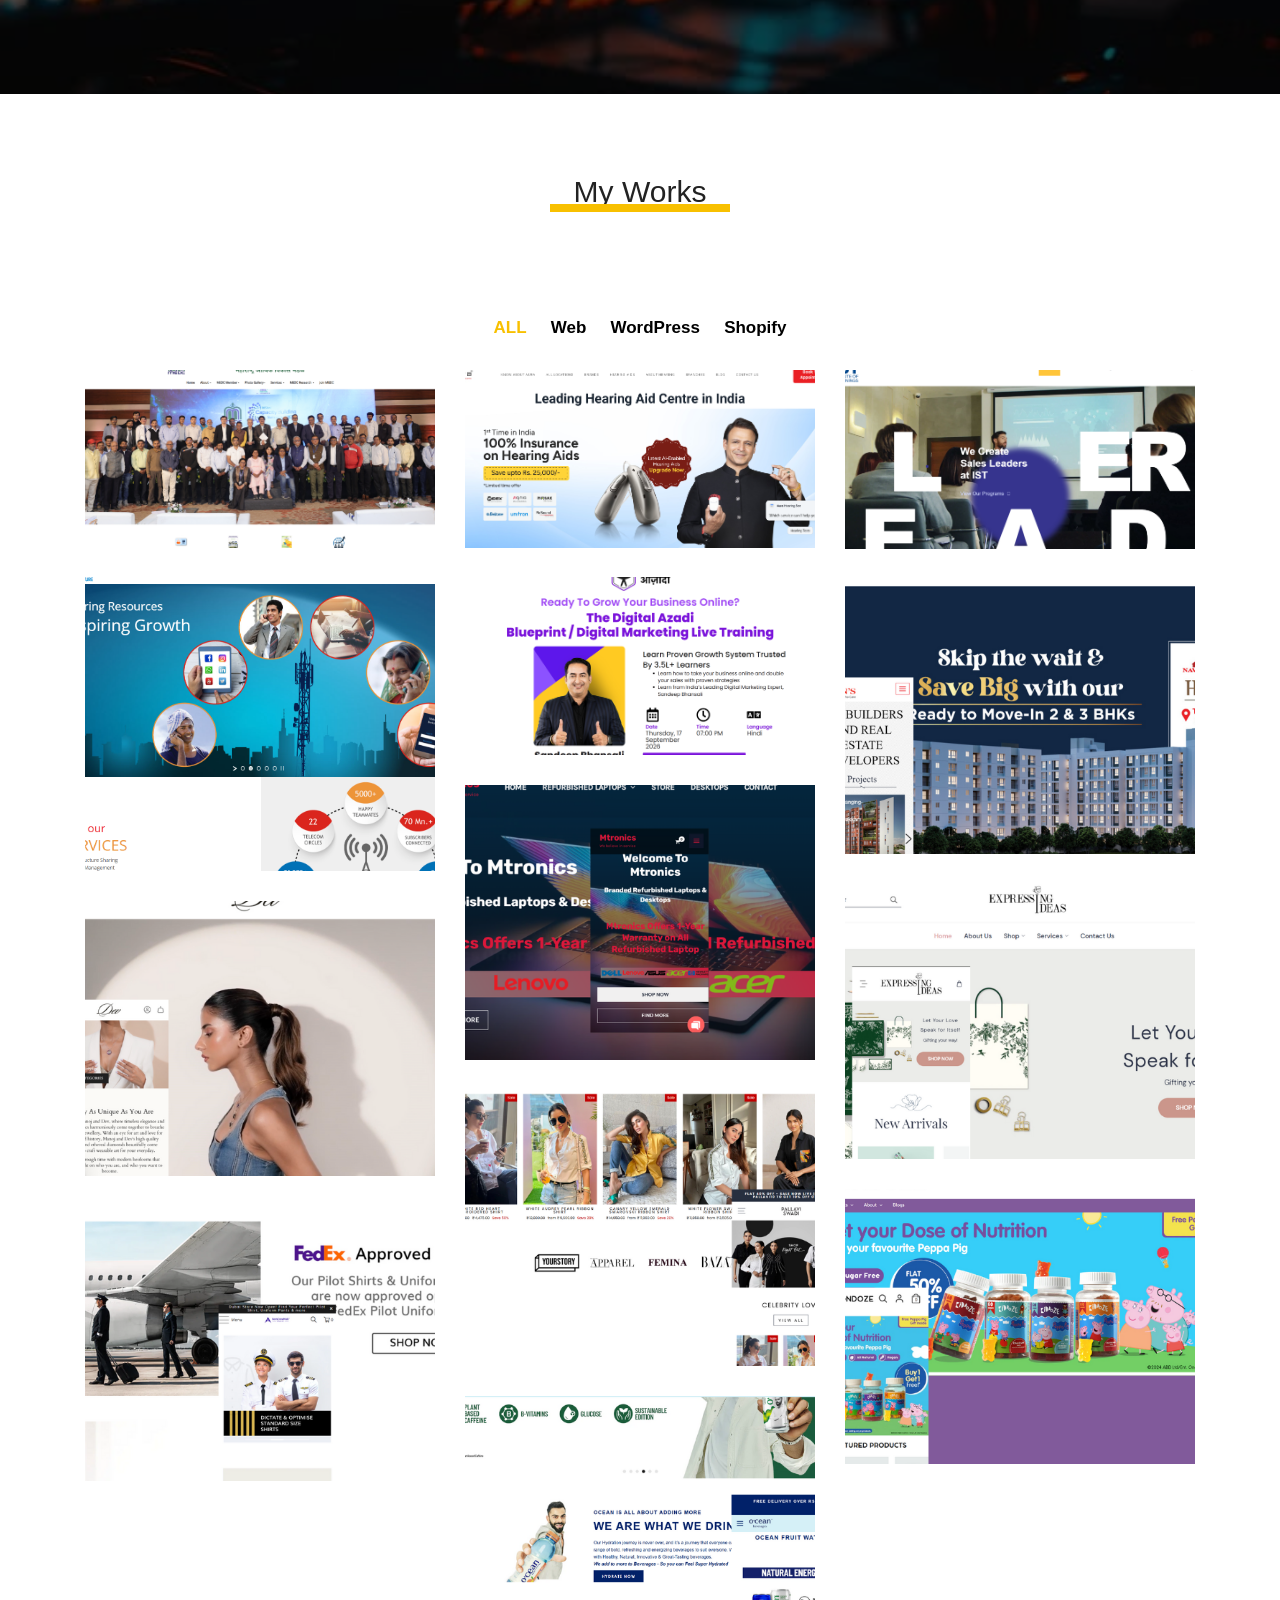
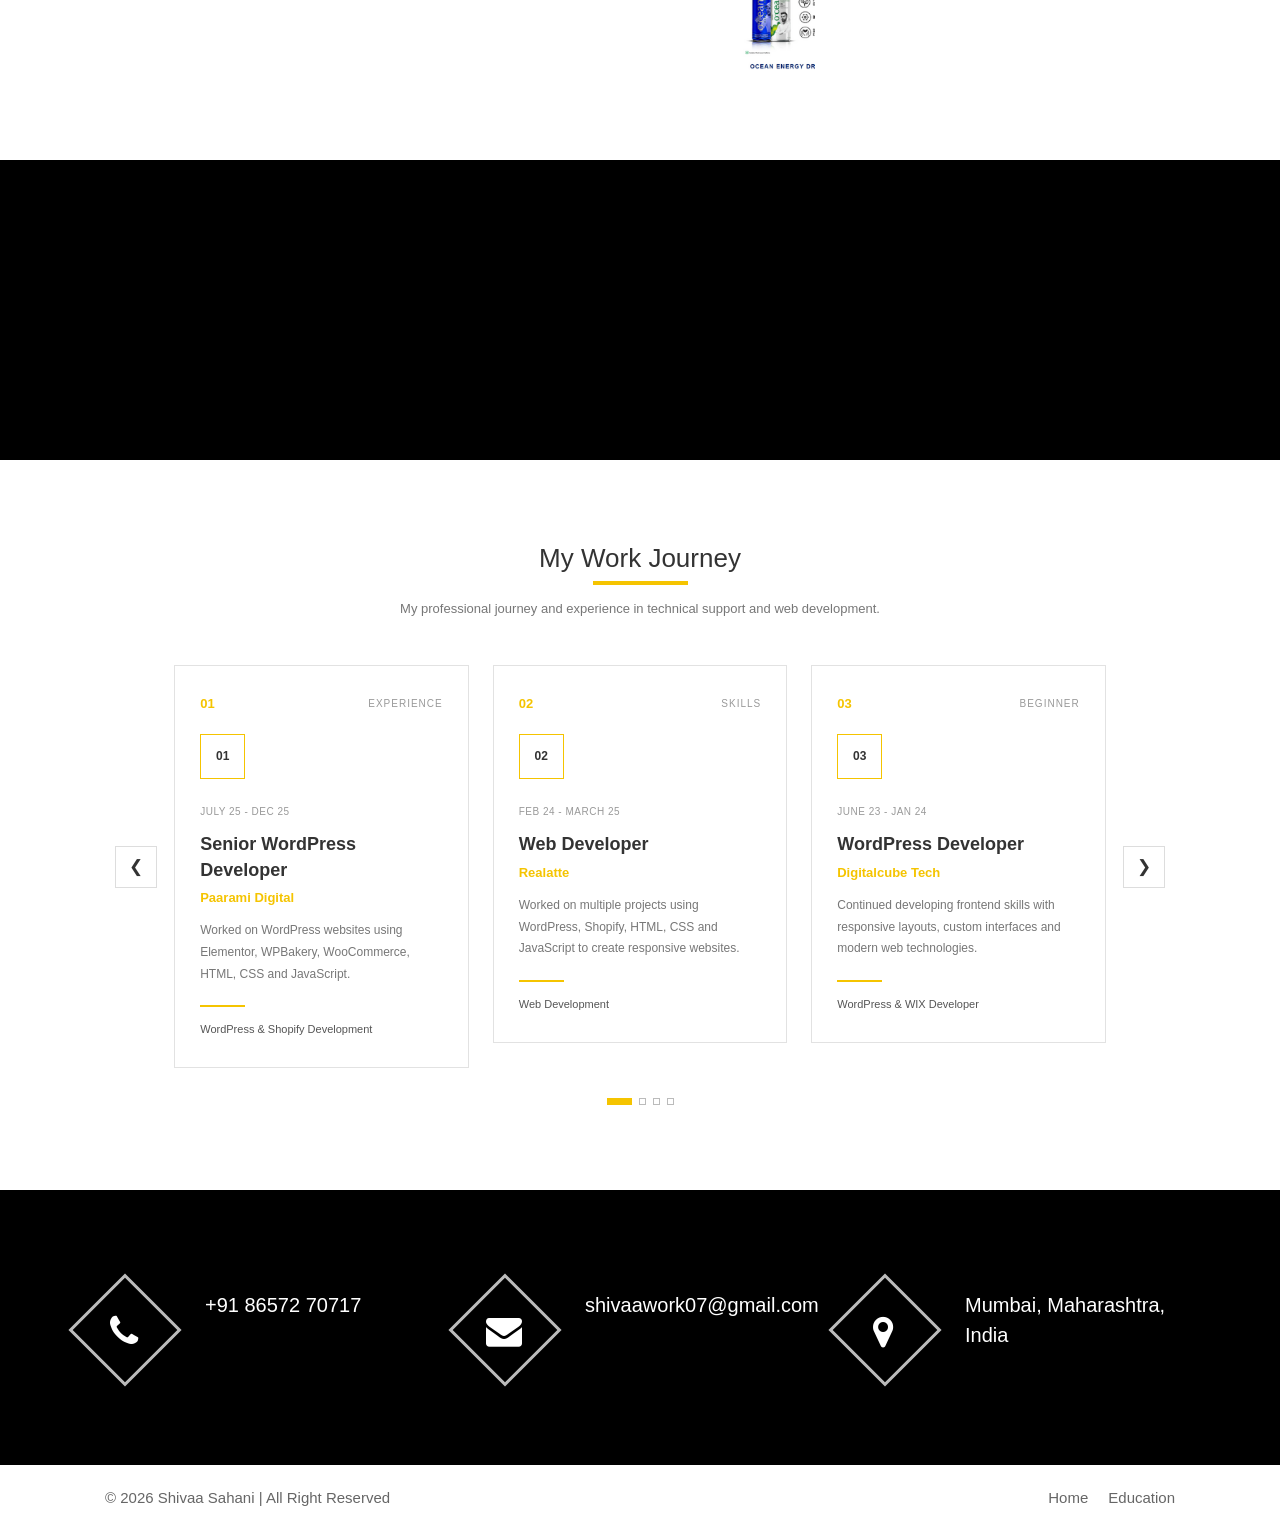
==== commit 5772d9b1: "Changing Footer copyright section" ====
--- a/index.html
+++ b/index.html
@@ -1001,7 +1001,7 @@
             <div class="footer-sub-content">
                 <div class="row">
                     <div class="col-lg-6 col-sm-6">
-                        <span>&copy; 2026 Shivaa Portfolio | All Right Reserved</span>
+                        <span>&copy; 2026 Shivaa Sahani | All Right Reserved</span>
                     </div>
                     <div class="col-lg-6 col-sm-6">
                         <ul class="d-flex">
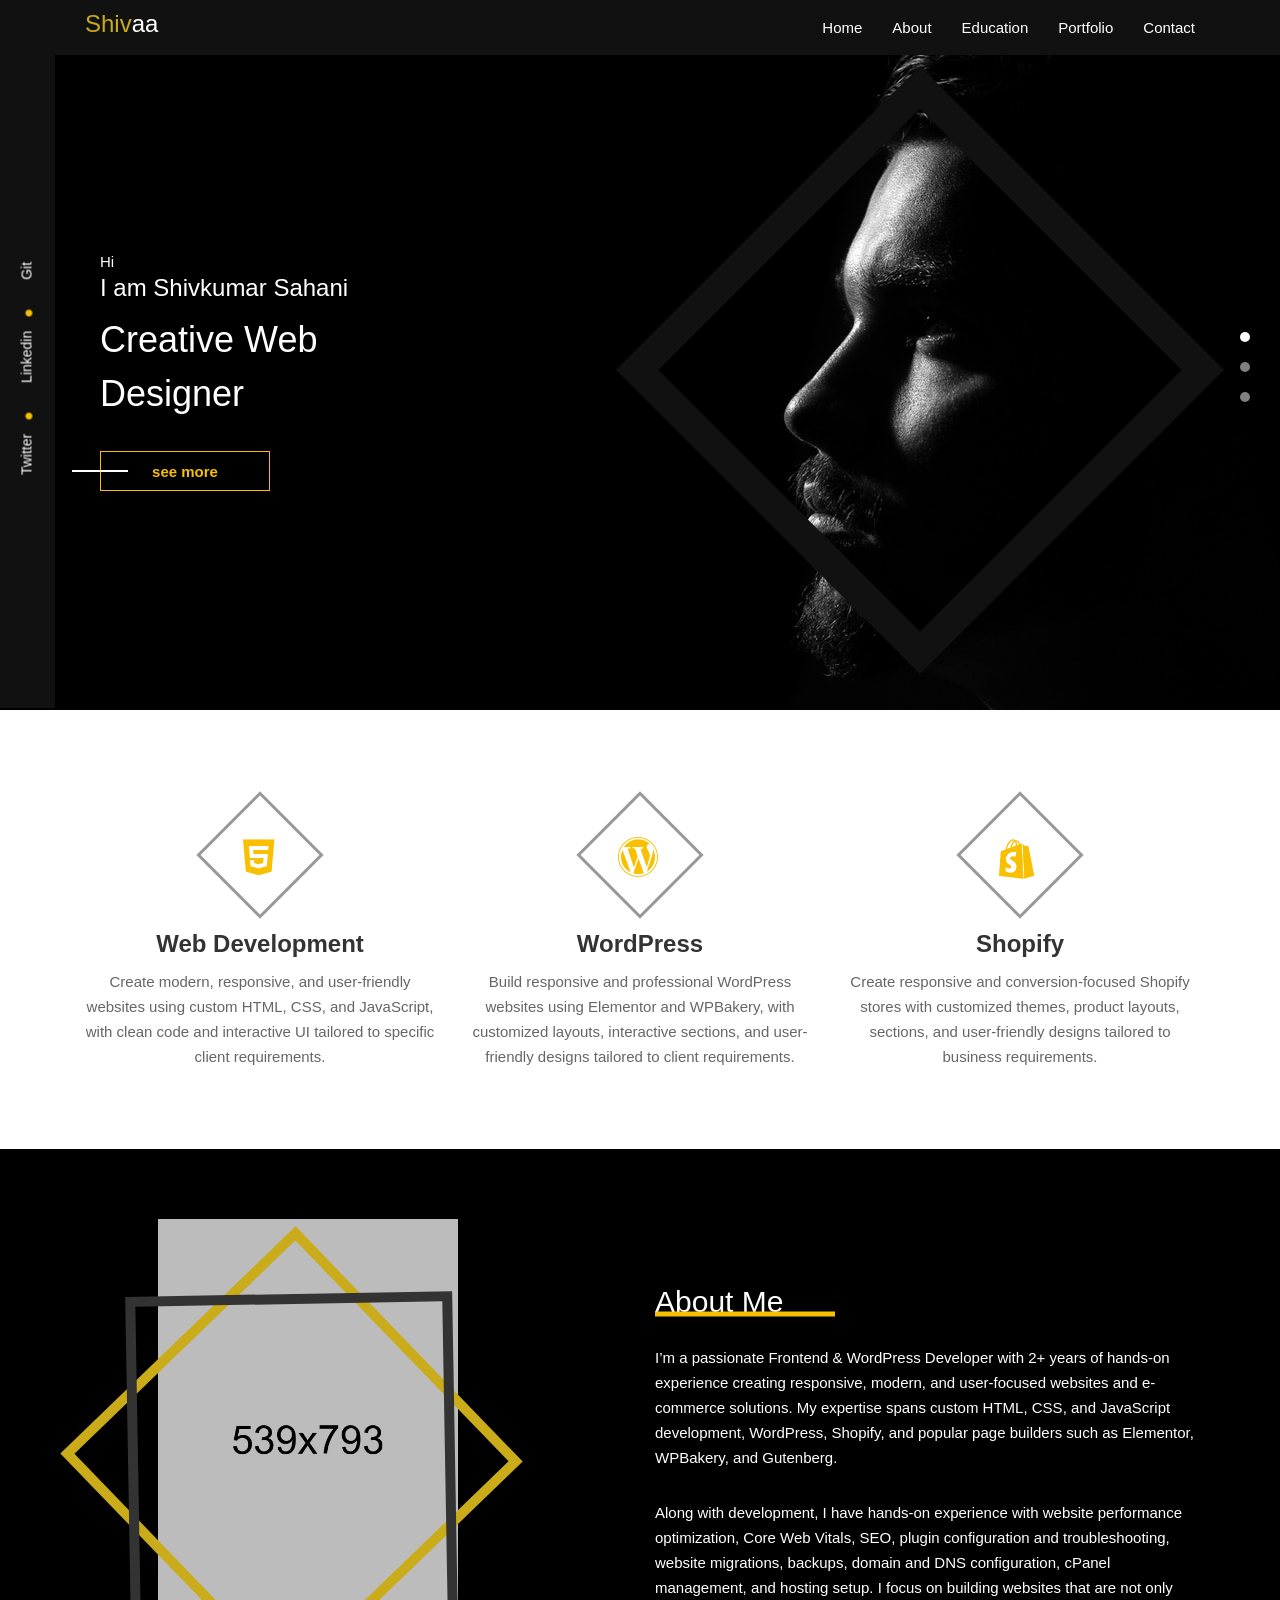
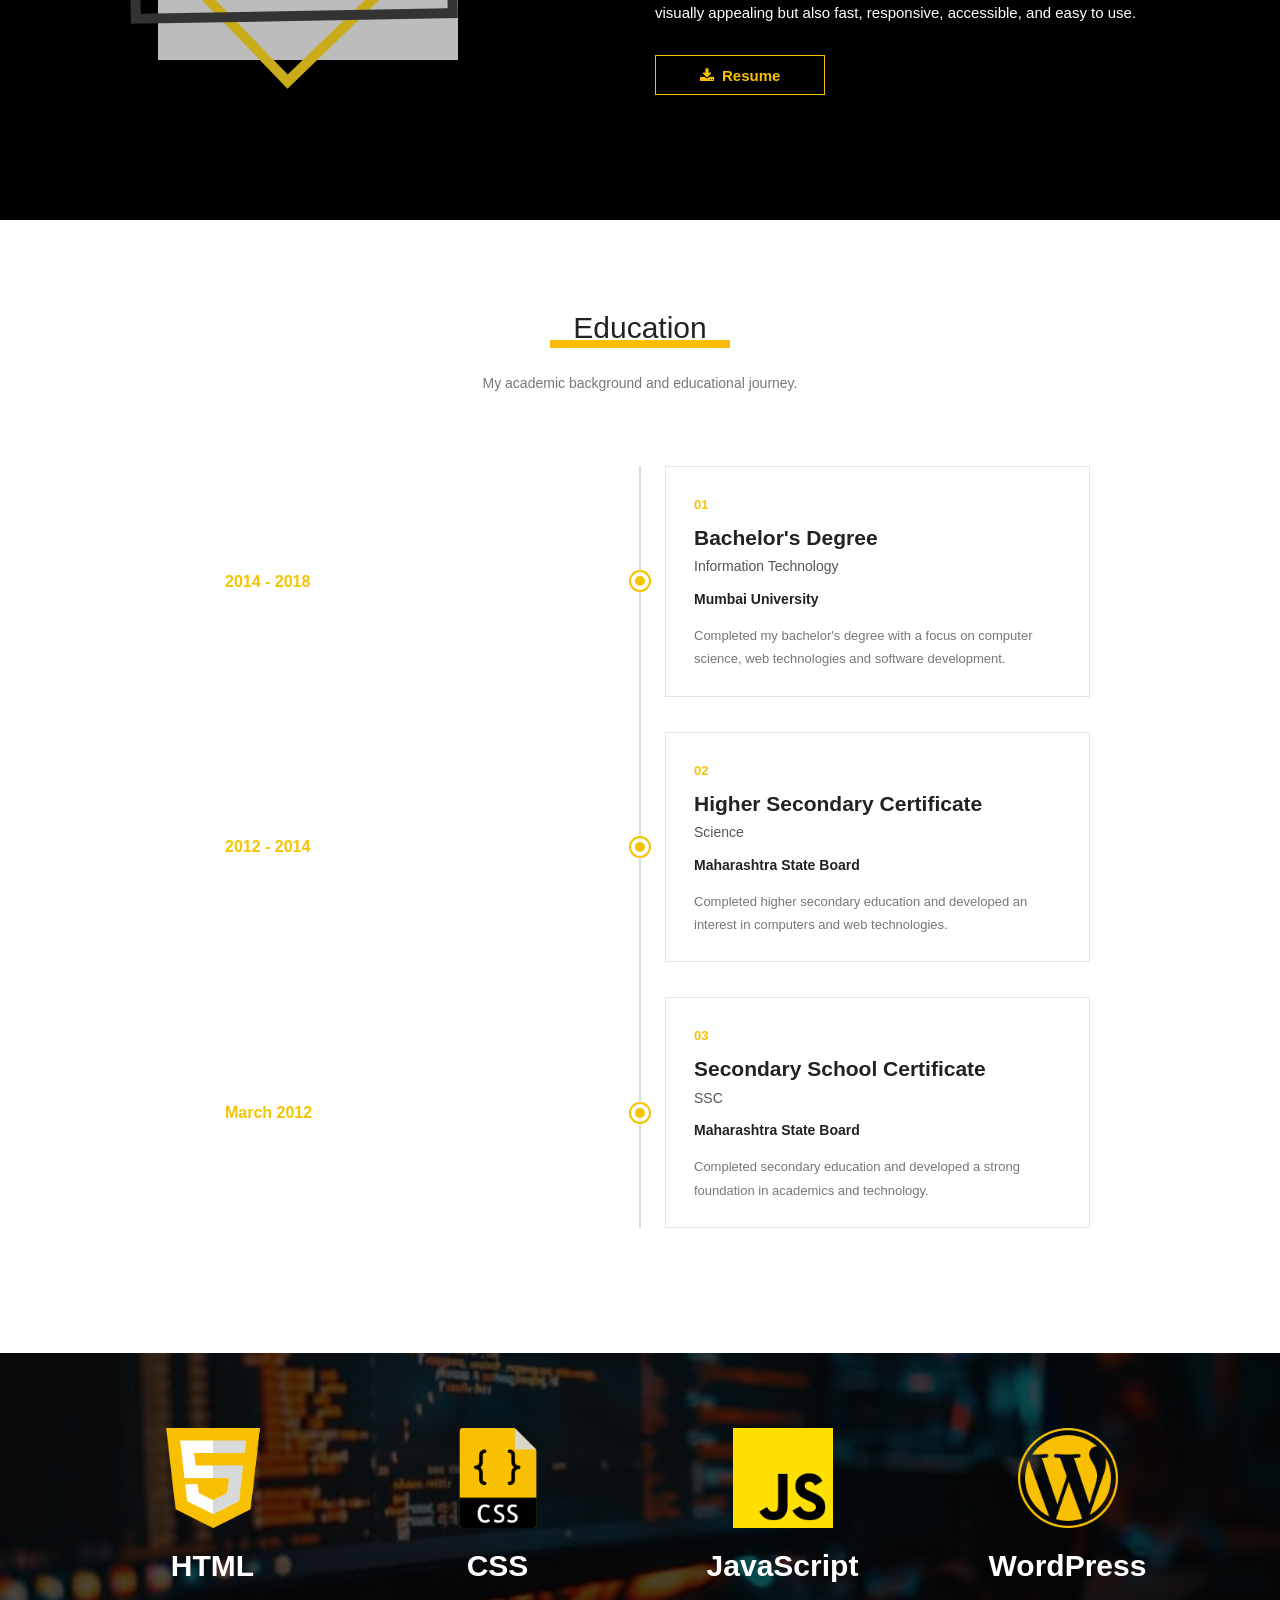
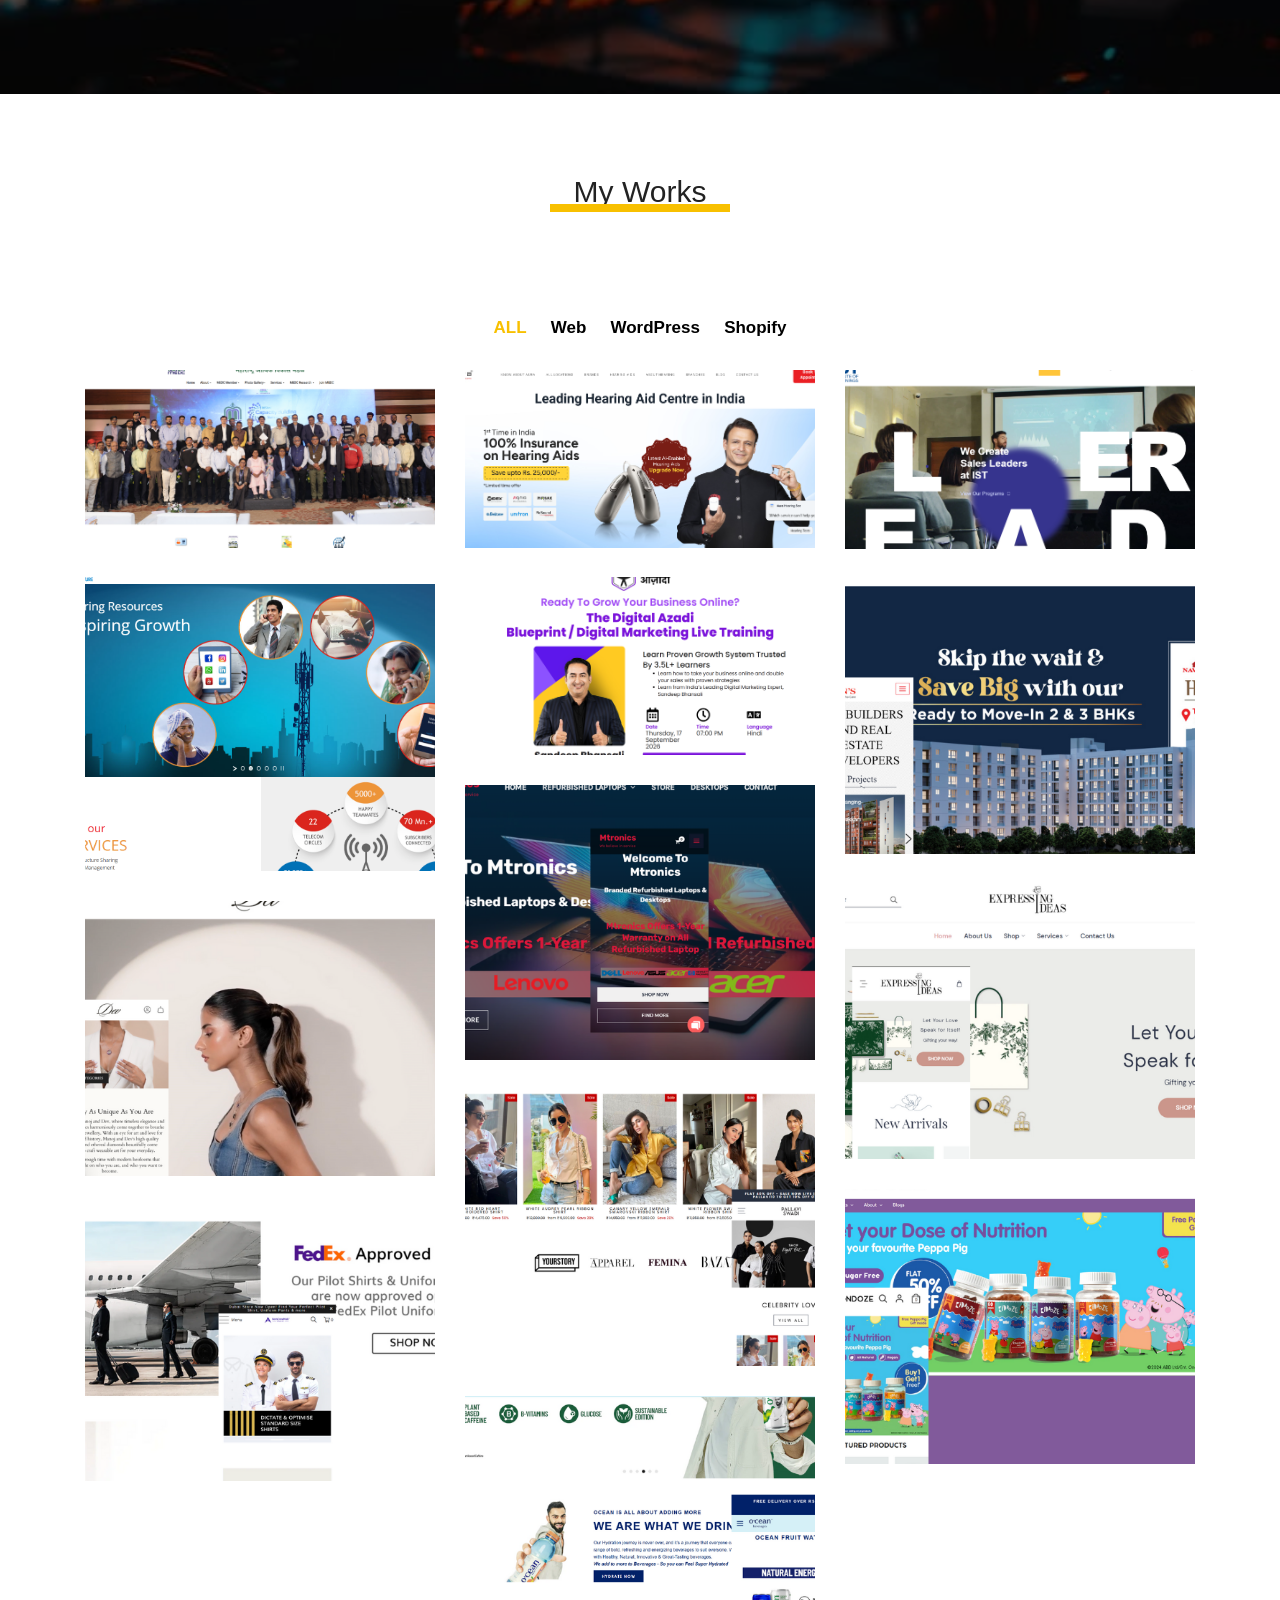
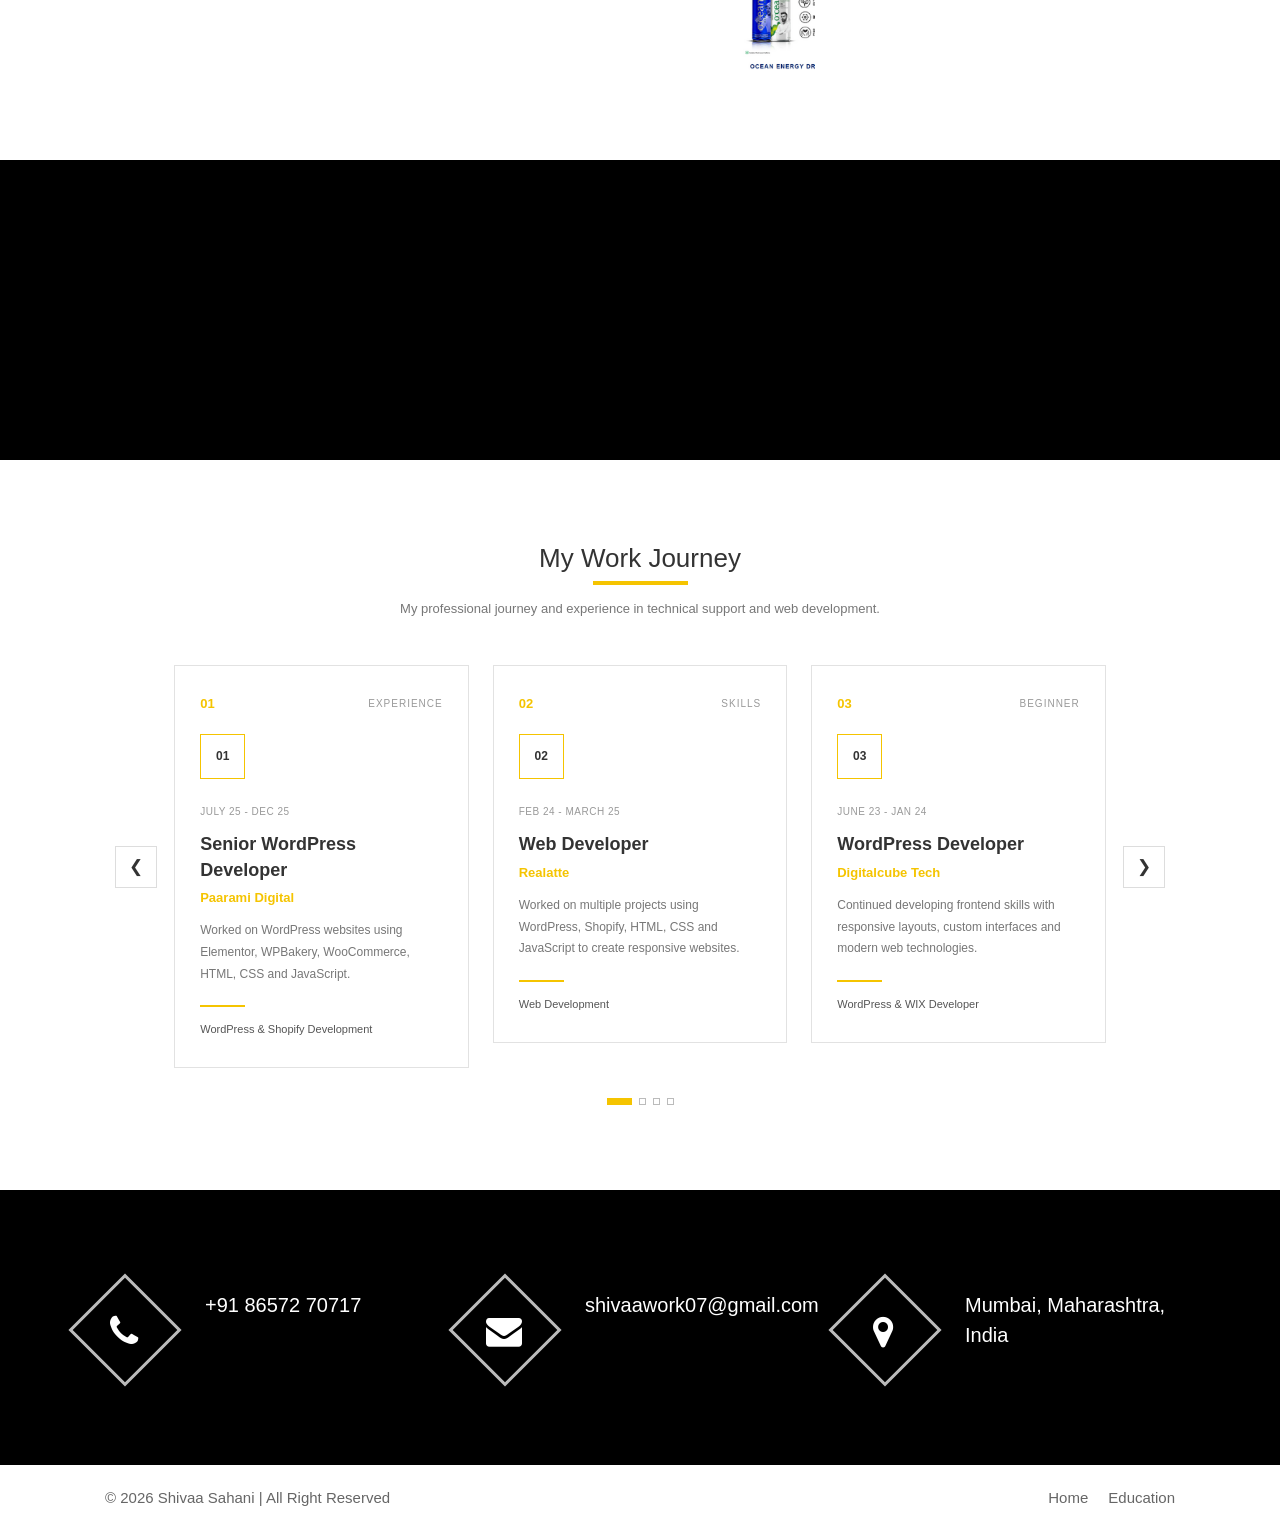
==== commit 6340b72b: "auto close menu in mobile view" ====
--- a/index.html
+++ b/index.html
@@ -39,13 +39,13 @@
                     <div class="col-lg-3 col-sm-4">
                         <div class="logo">
                             <a href="index.html">
-                                <h1><span>..Shiv</span>aa</h1>
+                                <h1><span>Shiv</span>aa</h1>
                             </a>
                         </div>
                     </div>
                     <div class="col-lg-9 col-sm-8 d-none d-lg-block ">
                         <div class="header-menu">
-                            <ul class=" mobail-menu d-flex">
+                            <ul class="mobail-menu d-flex">
                                 <li><a href="#home">Home</a></li>
                                 <li><a href="#about">About</a></li>
                                 <li><a href="#education">Education</a></li>
@@ -89,7 +89,7 @@
                     <div class="slider-content">
                         <div class="col-lg-5 col-md-8">
                             <span>Hi</span>
-                            <h4>I am Shivaa Sahani</h4>
+                            <h4>I am Shivkumar Sahani</h4>
                             <h2>Creative Web<span class="d-block">Designer</span></h2>
                             <div class="btn-style btn-style2 btn-sub"><a href="#">see more</a></div>
                         </div>
@@ -101,7 +101,7 @@
                     <div class="slider-content">
                         <div class="col-lg-5">
                             <span>Hi</span>
-                            <h4>I am Shivaa Sahani</h4>
+                            <h4>I am Shivkumar Sahani</h4>
                             <h2>WordPress <span class="d-block">Expert</span></h2>
                             <div class="btn-style btn-style2 btn-sub"><a href="#">see more</a></div>
                         </div>
@@ -113,7 +113,7 @@
                     <div class="slider-content">
                         <div class="col-lg-5">
                             <span>Hi</span>
-                            <h4>I am Shivaa Sahani</h4>
+                            <h4>I am Shivkumar Sahani</h4>
                             <h2>Shopify <span class="d-block"> Developer</span></h2>
                             <div class="btn-style btn-style2 btn-sub"><a href="#">see more</a></div>
                         </div>
